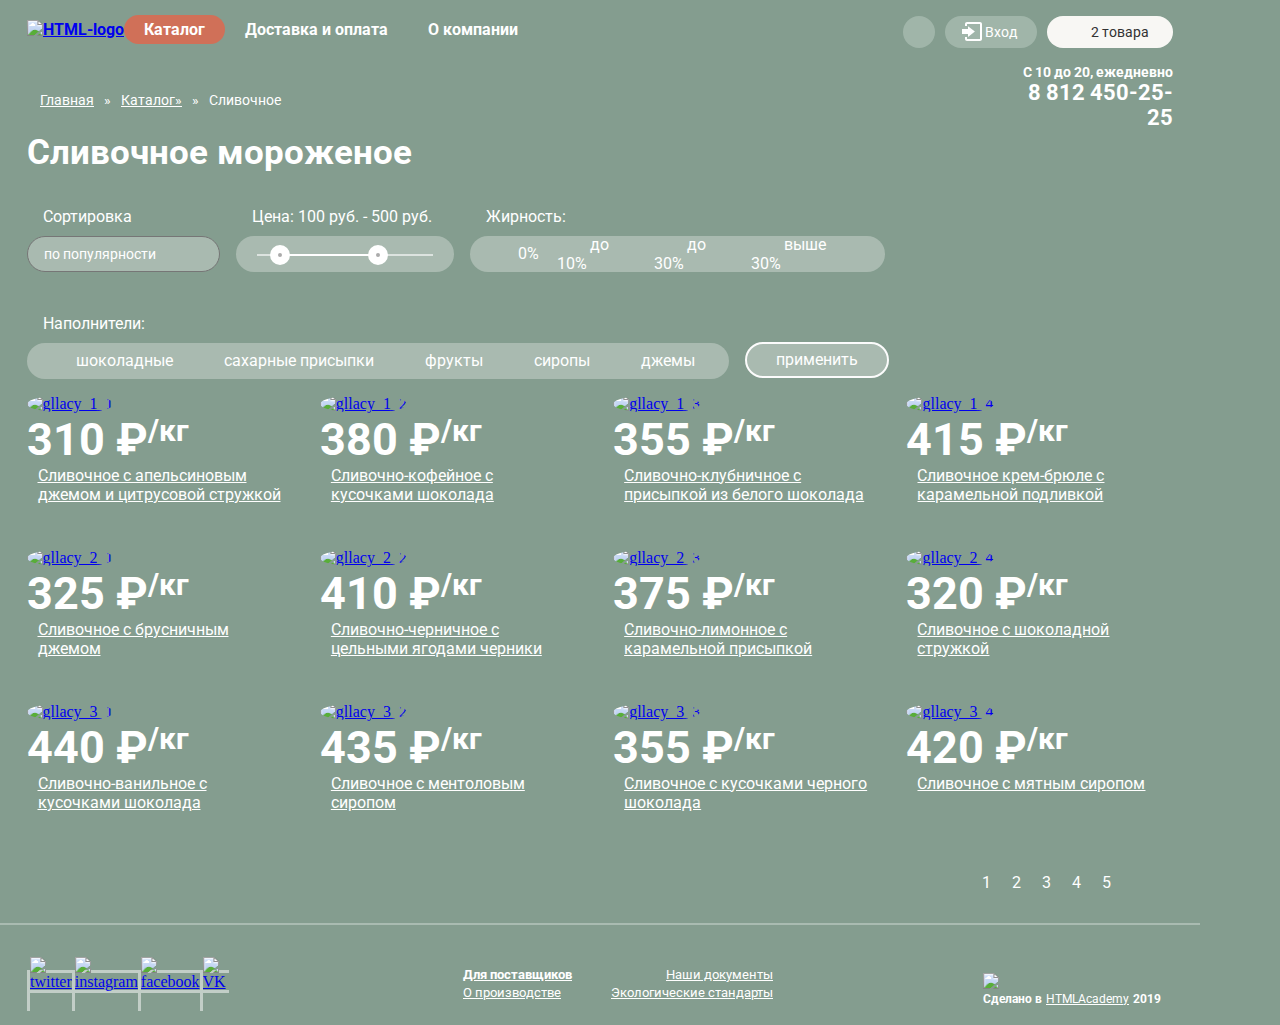
==== inner.html @ 008a8734 "some header forms" ====
<!DOCTYPE html>
<html lang="ru">
  <head>
    <meta charset="utf-8">
    <meta name="format-detection" content="telephone=no">
    <title>HTML Academy: Глейси</title>
    <link href="https://fonts.googleapis.com/css?family=Roboto:400,500,700&display=swap&subset=cyrillic" rel="stylesheet">
    <link href="css/normalize.css" rel="stylesheet">
    <link href="css/style.css" rel="stylesheet">
  </head>
  <body>
      <header class="header-main">
          <nav class="navigation-main">
              <ul class="navigation-site">
                  <li><a href="index.html"><img src="img/logo.svg" alt="HTML-logo" width="154" height="64"></a></li>
                  <li><a class="navigation-nobacklight inner-cat" href="inner.html">Каталог</a>
                    <ul class="submenu">
                      <li><a href="#">Новинки</a></li>
                      <li><a href="#">Сливочное</a></li>
                      <li><a href="#">Щербеты</a></li>
                      <li><a href="#">Фруктовый лед</a></li>
                      <li><a href="#">Мелорин</a></li>
                    </ul>
                  </li>
                  <li><a class="navigation-nobacklight" href="#">Доставка и оплата</a></li>
                  <li><a class="navigation-nobacklight" href="#">О компании</a></li>
               
              </ul>
              <ul class="navigation-user">
                <li class="search"><a href="#" class="search-content">search</a>
                  <form class="search-form" action="https://echo.htmlacademy.ru">
                    <input type="text" placeholder="Что ищем?">
                  </form>
                </li>
                <li class="login"><a href="#" class="entry-text">Вход</a>
                  <form class="email-form" action="https://echo.htmlacademy.ru">
                    <input type="email" class="mail-pas" name="email" placeholder="Электронная почта" required>
                    <input type="password" class="mail-pas" name="password" placeholder="Пароль" required>
                    <div class="bot-orient">
                      <input type="submit" class="button" value="Войти">
                      <div class="clm-text">
                        <a class="form-support" href="#">Забыли пароль?</a>
                        <a class="form-support" href="#">Новая регистрация</a>
                      </div>
                    </div> 
                  </form> 
                </li>
                <li class="basket"><a href="#" class="entry-text">2 товара</a>
                  <form class="basket-form">
                    <ul class="basket-list">
                      <li class="basket-list-element">
                        <img src="img/cross-small.svg" alt="exit" width="11" height="11">
                        <img src="img/gllacy_1_1.jpg" alt="gllacy_1_1" width="33" height="33" style="border-radius: 50%">
                        <span class="basket-element">Пломбир с апельсиновым джемом</span>
                        <span class="basket-weight">1,5 кг х</span>
                        <span class="basket-price">200 руб.</span>
                        <span class="basket-value">300 руб.</span>
                      </li>
                      <li class="basket-list-element">
                          <img src="img/cross-small.svg" alt="exit" width="11" height="11">
                          <img src="img/gllacy_1_3.jpg" alt="gllacy_1_3" width="33" height="33" style="border-radius: 50%">
                          <span class="basket-element">Клубничный пломбир с присыпкой из белого шоколада</span>
                          <span class="basket-weight">1,5 кг х</span>
                          <span class="basket-price">300 руб.</span>
                          <span class="basket-value">450 руб.</span>
                        </li>
                    </ul>  
                    <div class="underlist">
                      <div class="value-underlist">
                        <p class="final">Итого:</p>
                        <p class="final-value">750 руб.</p>
                      </div>
                      <a class="button">Оформить заказ</a>
                   </div>
                  </form>
                </li>
            </ul>
          </nav>
          <div class="operation-mode">  
            <p class="header-timetable">С 10 до 20, ежедневно</p> 
            <p class="header-phone-nbr">8 812 450-25-25</p>
          </div>
          
            
            <form class="feedback-form" action="https://echo.htmlacademy.ru">
              <h1 class="feedback-form-text">Мы обязательно вам ответим!</h1>
              <input type="text" name="login" placeholder="Как вас зовут?">
              <input type="email" name="email" placeholder="Ваша почта для ответа">
              <input type="text" name="feedback" placeholder="Напишите что-нибудь...">
              <input type="submit" name="send-button" value="Отправить">
            </form>

            
        </header>
    <main>
      <nav class="navigation-inner">
        <ul class="navigation-inner-list">
          <li><a class="navigation-inner-link" href="index.html">Главная</a></li>
          <li><span class="navigation-inner-link">»</span></li>
          <li><a class="navigation-inner-link" href="inner.html">Каталог»</a></li>
          <li><span class="navigation-inner-link">»</span></li>
          <li><span class="navigation-inner-link">Сливочное</span></li>
        </ul>
        <h1 class="gllacy-category">Сливочное мороженое</h1>
      </nav>

      <form>
        <ul class="filter">
          <li class="sorting">
            <span class="name">Сортировка</span>
            <select class="sort-selection">
              <option id="selection">по популярности</option>
              <option id="selection">по популярности</option>
            </select>
          </li>
          <li class="name-scale">
            <span class="name">Цена: 100 руб. - 500 руб.</span>
            <div class="range-controls">
              <div class="scale">
                <div class="bar"></div>
              </div>
              <div class="range-toggle range-toggle-min" tabindex="0"></div>
              <div class="range-toggle range-toggle-max" tabindex="0"></div>
            </div>
          </li>
          <li class="fatness">
            <span class="name">Жирность:</span>
            <ul class="fat-content">
              <li>
                <input type="radio" class="visually-hidden fat-input" id="fat0" name="fat" value="1" checked>
                <label for="fat0" class="fat">0%</label>
              </li>
              <li>
                <input type="radio" class="visually-hidden fat-input" id="fat1" name="fat" value="2">
                <label for="fat1" class="fat">до 10%</label></li>
              <li>
                <input type="radio" class="visually-hidden fat-input" id="fat2" name="fat" value="3">
                <label for="fat2" class="fat">до 30%</label>
              </li>
              <li>
                <input type="radio" class="visually-hidden fat-input" id="fat3" name="fat" value="4">
                <label for="fat3" class="fat">выше 30%</label>
              </li>
            </ul>
          </li>
          <li class="stuff">
            <span class="name">Наполнители:</span>
            <ul class="fillers">
              <li><input type="checkbox" id="chock" class="visually-hidden stuff-input" checked>
                <label for="chock" class="stuff-list">шоколадные</label></li>
              <li><input type="checkbox" id="sugar" class="visually-hidden stuff-input">
                <label for="sugar" class="stuff-list">сахарные присыпки</label></li>
              <li><input type="checkbox" id="fruit" class="visually-hidden stuff-input">
                <label for="fruit" class="stuff-list">фрукты</label></li>
              <li><input type="checkbox" id="syrup" class="visually-hidden stuff-input">
                <label for="syrup" class="stuff-list">сиропы</label></li>
              <li><input type="checkbox" id="jam" class="visually-hidden stuff-input">
                <label for="jam" class="stuff-list">джемы</label></li>
            </ul>
          </li>  
          <li>
            <input type="submit" value="применить" class="send">
          </li>
        </ul>
      </form>

      <nav class="navigation-gllacy">
        <ul class="gllacy-list">
          <li class="gllacy-element">
            <div class="ice-icon">
              <a href="#"><img class="radius" src="img/gllacy_1_1.jpg" alt="gllacy_1_1" height="267" width="267"></a>
              <div class="value-text">
                <span class="price">310 ₽</span>
              <span class="weight">/кг</span>
            </div>
            </div>
            <a href="#" class="about-icecream">Сливочное с апельсиновым джемом и цитрусовой стружкой</a>
            <a href="#" class="button hover-box">Быcтрый просмотр</a>
          </li>
          <li class="gllacy-element">
            <div class="ice-icon">
              <a href="#"><img class="radius" src="img/gllacy_1_2.jpg" alt="gllacy_1_2" height="267" width="267"></a>
              <div class="value-text">
              <span class="price">380 ₽</span>
              <span class="weight">/кг</span>
              </div>
            </div>
            <a href="#" class="about-icecream">Сливочно-кофейное с кусочками шоколада</a>
            <a href="#" class="button hover-box">Быcтрый просмотр</a>
          </li>
          <li class="gllacy-element">
            <div class="ice-icon">
              <a href="#"><img class="radius" src="img/gllacy_1_3.jpg" alt="gllacy_1_3" height="267" width="267"></a>
              <div class="value-text">
              <span class="price">355 ₽</span>
              <span class="weight">/кг</span>
              </div>
            </div>
            <a href="#" class="about-icecream">Сливочно-клубничное с присыпкой из белого шоколада</a>
            <a href="#" class="button hover-box">Быcтрый просмотр</a>
          </li>
          <li class="gllacy-element">
            <div class="ice-icon">
              <a href="#"><img class="radius" src="img/gllacy_1_4.jpg" alt="gllacy_1_4" height="267" width="267"></a>
              <div class="value-text">
              <span class="price">415 ₽</span>
              <span class="weight">/кг</span>
              </div>
            </div>  
            <a href="#" class="about-icecream">Сливочное крем-брюле с карамельной подливкой</a>
            <a href="#" class="button hover-box">Быcтрый просмотр</a>
          </li>
          <li class="gllacy-element">
            <div class="ice-icon">
              <a href="#"><img class="radius" src="img/gllacy_2_1.jpg" alt="gllacy_2_1" height="267" width="267"></a>
              <div class="value-text">
              <span class="price">325 ₽</span>
              <span class="weight">/кг</span>
              </div>
            </div>      
            <a href="#" class="about-icecream">Сливочное с брусничным джемом</a>
            <a href="#" class="button hover-box">Быcтрый просмотр</a>
          </li>
          <li class="gllacy-element">
            <div class="ice-icon">
              <a href="#"><img class="radius" src="img/gllacy_2_2.jpg" alt="gllacy_2_2" height="267" width="267"></a>
              <div class="value-text">
              <span class="price">410 ₽</span>
              <span class="weight">/кг</span>
              </div>
            </div>
            <a href="#" class="about-icecream">Сливочно-черничное с цельными ягодами черники</a>
            <a href="#" class="button hover-box">Быcтрый просмотр</a>
          </li>
          <li class="gllacy-element">
            <div class="ice-icon">
              <a href="#"><img class="radius" src="img/gllacy_2_3.jpg" alt="gllacy_2_3" height="267" width="267"></a>
              <div class="value-text">
              <span class="price">375 ₽</span>
              <span class="weight">/кг</span>
              </div>
            </div>  
            <a href="#" class="about-icecream">Сливочно-лимонное с карамельной присыпкой</a>
            <a href="#" class="button hover-box">Быcтрый просмотр</a>
          </li>
          <li class="gllacy-element">
            <div class="ice-icon">
              <a href="#"><img class="radius" src="img/gllacy_2_4.jpg" alt="gllacy_2_4" height="267" width="267"></a>
              <div class="value-text">
              <span class="price">320 ₽</span>
              <span class="weight">/кг</span>
              </div>
            </div>  
            <a href="#" class="about-icecream">Сливочное с шоколадной стружкой</a>
            <a href="#" class="button hover-box">Быcтрый просмотр</a>
          </li>
          <li class="gllacy-element">
            <div class="ice-icon">
              <a href="#"><img class="radius" src="img/gllacy_3_1.jpg" alt="gllacy_3_1" height="267" width="267"></a>
              <div class="value-text">
              <span class="price">440 ₽</span>
              <span class="weight">/кг</span>
              </div>
            </div>
            <a href="#" class="about-icecream">Сливочно-ванильное с кусочками шоколада</a>
            <a href="#" class="button hover-box">Быcтрый просмотр</a>
          </li>
          <li class="gllacy-element">
            <div class="ice-icon">
              <a href="#"><img class="radius" src="img/gllacy_3_2.jpg" alt="gllacy_3_2" height="267" width="267"></a>
              <div class="value-text">
              <span class="price">435 ₽</span>
              <span class="weight">/кг</span>
              </div>
            </div>  
            <a href="#" class="about-icecream">Сливочноe с ментоловым сиропом</a>
            <a href="#" class="button hover-box">Быcтрый просмотр</a>
          </li>
          <li class="gllacy-element">
            <div class="ice-icon">
              <a href="#"><img class="radius" src="img/gllacy_3_3.jpg" alt="gllacy_3_3" height="267" width="267"></a>
              <div class="value-text">
              <span class="price">355 ₽</span>
              <span class="weight">/кг</span>
              </div>
            </div>
            <a href="#" class="about-icecream">Сливочное с кусочками черного шоколада</a>
            <a href="#" class="button hover-box">Быcтрый просмотр</a>
          </li>
          <li class="gllacy-element">
            <div class="ice-icon">
              <a href="#"><img class="radius" src="img/gllacy_3_4.jpg" alt="gllacy_3_4" height="267" width="267"></a>
              <div class="value-text">
              <span class="price">420 ₽</span>
              <span class="weight">/кг</span>
              </div>
             </div>  
            <a href="#" class="about-icecream">Сливочное с мятным сиропом</a>
            <a href="#" class="button hover-box">Быcтрый просмотр</a>
          </li>
        </ul>
      </nav>

      <ul class="sheet-list">
        <li><a class="list-arrow list-arrow-left" href="#"><span class="visually-hidden">previous page<span></a></li>
        <li><a class="list-element" href="#">1</a></li>
        <li><a class="list-element" href="#">2</a></li>
        <li><a class="list-element" href="#">3</a></li>
        <li><a class="list-element" href="#">4</a></li>
        <li><a class="list-element" href="#">5</a></li>
        <li><a class="list-arrow" href="#"><span class="visually-hidden">next page</span></a></li>
      </ul>
    </main>
    <footer class="footer-main">
        <h4 class="visually-hidden">социальные сети</h4>
        <ul class="icon-size">
            <li><a class="social-button" href="#"><img src="img/twitter.svg" alt="twitter" height="32" width="32"><span class="visually-hidden">Twitter</span></a></li>
            <li><a class="social-button" href="#"><img src="img/instagram.svg" alt="instagram" height="32" width="32"><span class="visually-hidden">Instagram</span></a></li>
            <li><a class="social-button" href="#"><img src="img/fb.svg" alt="facebook" height="32" width="32"><span class="visually-hidden">Facebook</span></a></li>
            <li><a class="social-button" href="#"><img src="img/vk.svg" alt="VK" height="32" width="32"><span class="visually-hidden">Vkontakte</span></a></li>
          </ul>
        <ul class="social-size">
          <li><a href="#"  class="text-rich">Для поставщиков</a></li>
          <li><a href="#" class="text-thin">Наши документы</a></li>
          <li><a href="#" class="text-thin">О производстве</a></li>
          <li><a href="#" class="text-thin">Экологические стандарты</a></li>
        </ul>
  
        <div class="html-block">
          <div class="html-img">
            <a href="https://htmlacademy.ru/intensive/htmlcss" class="html-button"><img src="img/logo-htmlacademy.svg" alt="link-html" height="39" width="108">HTML Academy</a>
          </div>
          <div class="html-text">
              <b class="techno-info">Сделано в</b>
              <a href="https://htmlacademy.ru/intensive/htmlcss" class="techno-info">HTMLAcademy</a>
              <b class="techno-info">2019</b>
          </div>
        </div>
      </footer>
  </body>
</html>
---- css/style.css ----
body {
  margin: 0 0;
  background-color: #849d8f;
  width: 1146px;
  padding-left: 27px;
  padding-right: 27px;
  display: flex;
  flex-direction: column;
  align-items: center;
}


.button {
  display: flex;
  justify-content: center;
  align-items: center;
  padding: 12px 44px;

  font-weight: 600;
  font-size: 31px;
  line-height: 41px;
  text-align: center;
  color: #ffffff;
  vertical-align: top;
  text-decoration: none;
  text-shadow: 0 2px 5px rgba(160, 32, 11, 0.76);

  background: #f26843;
  background: linear-gradient(to bottom, #f26843 0%, #e74a35 100%);
  border-radius: 50px;
  box-shadow: 0 2px 2px rgba(172, 16, 0, 0.64);
  border: none;

  cursor: pointer;
}


input[class="button"]{
  width: 139px;
}

.visually-hidden {
  position: absolute;
  width: 1px;
  height: 1px;
  margin: -1px;
  border: 0;
  padding: 0;
  clip: rect(0 0 0 0);
  overflow: hidden;
}

/* header styles */

.header-main{
  font-family: "Roboto", Arial, sans-serif;
  color: #ffffff;
  width: 1146px;
  height: 75px;
  position: relative;
  z-index: 1;
}

.navigation-main{
  padding: 0;
  width: 1146px;
  display: flex;
  justify-content: space-between;
  align-items: center;
}

.navigation-site{
  padding: 0 0;
  margin-top: 10px;
  width: 853px;
  font-size: 16px;
  font-weight: bold;
  display: flex;
  align-items: center;
  list-style:none;
}

.navigation-nobacklight{
  font-family: "Roboto", Arial, sans-serif;
  color: #ffffff;
  border-radius: 20px;
  padding: 5px 20px;
  text-decoration: none;
}
.navigation-nobacklight:hover,
.navigation-nobacklight:focus,
.navigation-nobacklight:active{
  color: #323232;
  background-color: #f7f6f3;
  border-radius: 20px;
  padding: 5px 20px;
}

.inner-cat{
  background-color: #d07058;
  color: #ffffff;
}



.operation-mode{
  display: flex;
  align-items: flex-end;
  flex-direction: column;
  height: 70px;
}

.header-timetable{
  text-align: right;
  margin: 0;
  width: 162px;
  font-family: "Roboto", Arial, sans-serif;
  color: #ffffff;
  font-size: 14px;
  font-weight: bold;
}

.header-phone-nbr{
  text-align: right;
  margin: 0;
  font-family: "Roboto", Arial, sans-serif;
  color: #ffffff;
  font-size: 22px;
  font-weight: bold;
  width: 167px;
}

.submenu{
  display: none;
  /* height: 172px;
  width: 144px;
  background-color: #f8f7f4;
  border-radius: 10px;
  display: flex;
  flex-direction: column; */
}

.cat-list{
  background-color: #d07058;
  opacity: 0;
}

.navigation-user{
  padding: 0 0;
  min-width: 245px;
  height: 32px;
  display: flex;
  justify-content: space-between;
  align-items: center;
  list-style:none;
}

.search{
  margin-right: 10px;
  display: flex;
  flex-direction: column;
  padding: 0px 0px;
  background-color: #a0b5a9;
  border-radius: 16px;
  width: 32px;
  height: 32px;
  background-image: url(../img/loupe.svg);
  background-repeat: no-repeat;
  background-position: center;
  position: relative;
}


.search:hover,
.search:focus,
.search:active{
  display: flex;
  padding: 0px 0px;
  background-color: #f8f7f4;
  border-radius: 16px;
  width: 32px;
  height: 32px;
  background-image: url(../img/loupe-black.svg);
  background-repeat: no-repeat;
}

.search-content{
  width: 32px;
  height: 32px;
  color: transparent;
}

.search-form{
  display: none;

}

.search:hover .search-form,
.search:focus .search-form,
.search:active .search-form{
  display: flex;
  justify-content: center;
  align-items: center; 
  background-color: #f8f7f4;
  border-radius: 10px;
  height: 85px;
  width: 342px;
  position: absolute;
  top: 37px;
  left: -309px;
}

.search-form input{
  width: 310px;
  height: 44px;
}

.entry-text{
  padding-left: 20px;
  font-size: 14px;
  font-family: "Roboto", Arial, sans-serif;
  color: #ffffff;
  text-decoration: none;
}

.login{
  display: flex;
  justify-content: center;
  align-items: center;
  padding: 0 0;
  margin-right: 10px;
  background-image: url(../img/entrance.svg);
  background-repeat: no-repeat;
  background-color: #a0b5a9;
  border-radius: 16px;
  width: 92px;
  height: 32px;
  background-position: 17px 6px;
  text-decoration: none;
position: relative;
}

.login:hover .entry-text,
.login:focus .entry-text,
.login:active .entry-text{
  background-position: 17px 6px;
  display: flex;
  justify-content: center;
  align-items: center;
  padding: 0 0;
  background-image: url(../img/entrance-black.svg);
  background-repeat: no-repeat;
  background-color: #f8f7f4;
  border-radius: 16px;
  width: 92px;
  height: 32px;
  font-size: 14px;
  font-family: "Roboto", Arial, sans-serif;
  color: #323232;
  text-decoration: none;
  padding-left: 20px;
}

.login:hover .email-form,
.login:focus .email-form,
.login:active .email-form{
  display: flex;
  padding: 21px 19px;
  background-color: #f8f7f4;
  border-radius: 10px;
  flex-direction: column;
  width: 239px;
  height: 173px;
  justify-content: space-between;
  position: absolute;
  top: 37px;
  left: -183px;
}

.email-form{
  display: none;
}

.bot-orient{
  height: 45px;
  display: flex;
  justify-content: space-between;
}

.clm-text{
  display: flex;
  flex-direction: column;
  justify-content: space-between;
  padding: 5px 0;
}

.mail-pas{
  height: 44px;
  border-radius: 10px;
  width: 234px;

}

.form-support{
  font-family: "Roboto", Arial, sans-serif;
  font-size: 13px;
  color: #323232;
}

.basket{
  display: flex;
  flex-direction: column;
  justify-content: center;
  align-items: center;
  padding: 0 18px;
  background-image: url(../img/basket-red.svg);
  background-repeat: no-repeat;
  background-color: #f8f7f4;
  border-radius: 16px; 
  min-width: 90px;
  height: 32px;
  text-decoration: none;
  background-position: 17px 6px;
  position: relative;
}

.basket .entry-text{
  color: #323232;
}

.basket:hover .entry-text,
.basket:focus .entry-text,
.basket:active .entry-text{
  display: flex;
  justify-content: center;
  align-items: center;
  padding-left: 20px;
  background-image: url(../img/basket-red.svg);
  background-repeat: no-repeat;
  background-color: #f8f7f4;
  border-radius: 16px; 
  min-width: 90px;
  height: 32px;
  font-size: 14px;
  font-family: "Roboto", Arial, sans-serif;
  color: #323232;
  text-decoration: none;
  background-position: 17px 6px;
}

.basket:hover .basket-form,
.basket:focus .basket-form,
.basket:active .basket-form{
    display: flex;
   
    position: absolute;
    left: -270px;
    top: 47px;
}

.basket-form{
  display: none; 
  background-color: #f8f7f4;
  height: 242px;
  width: 540px;
  border-radius: 10px;
  padding: 0 15px;
  margin: 0 0;
  flex-direction: column;
}

.basket-list{
  list-style:none;
  padding: 0 0;
  margin: 0 0;
}

.basket-list-element{
  padding-top: 20px;
  padding-left: 0;
  padding-right: 0;
  
}

.basket-element{
  width: 216px;
  font-family: "Roboto", Arial, sans-serif;
  font-size: 13px;
  color: #323232;
}

.basket-weight{
  font-family: "Roboto", Arial, sans-serif;
  font-size: 13px;
  color: #323232;
}

.basket-price{
  font-family: "Roboto", Arial, sans-serif;
  font-size: 13px;
  color: #999999;
}

.basket-value{
  font-family: "Roboto", Arial, sans-serif;
  font-size: 13px;
  color: #323232;
}

.underlist{
  display: flex;
  flex-direction: column;
  align-items: flex-end;
}

.value-underlist{
  display: flex;
}

.final{
  font-family: "Roboto", Arial, sans-serif;
  font-size: 15px;
  font-weight: bold;
  color: #323232;
}

.final-value{
  font-family: "Roboto", Arial, sans-serif;
  font-size: 15px;
  font-weight: bold;
  color: #323232;
}

/* index page styles */

.site-wrapper {
  min-width: 940px;
  background-color: #849d8f;
  background-image: url("img/slider-item1.png");
  background-repeat: no-repeat;
  background-position: top center;
  
  transition: background-image 0.5s ease, background-color 0.5s ease;

}

.site-wrapper::before,
.site-wrapper::after {
  content: "";

  visibility: hidden;
}

.site-wrapper::before {
  background-image: url("img/slider-item2.png");
}

.site-wrapper::after {
  background-image: url("img/slider-item3.png");
}

.container-slide {
  width: 900px;
  margin: 0 auto;
  padding: 0 20px;
}

.slider {
  position: relative;
  
  padding-top: 321px;
  
  text-align: center;
  color: #ffffff;
}

.slide-button{
  font-family: "Roboto", Arial, sans-serif;
}

.slider-list {
  margin: 0;
  padding: 0;
  
  list-style: none;
}

.slider-item .button{
  width: 196px;
  padding: 17px 42px;
  margin: auto;
}

.slide {
  display: none;
}

.slide-title {
  width: 700px;
  margin: 0 auto;
  margin-bottom: 27px;
  
  font-size: 60px;
  line-height: 60px;
  font-weight: 800;
}



.button:hover {
  background: linear-gradient(to bottom, #f58669 0%, #ec6f5e 100%);
  box-shadow: 0 2px 2px rgba(172, 16, 0, 1);
}

.button:active {
  background: linear-gradient(to bottom, #d84732 0%, #e1613e 100%);
  box-shadow: inset 0 2px 2px rgba(172, 16, 0, 1);
}

.slider-controls {
  position: absolute;
  bottom: 33px;
  left: -100px;
  z-index: 20;
  
  font-size: 0;
}

.slider-controls label {
  display: inline-block;
  width: 17px;
  height: 17px;
  margin-right: 8px;

  vertical-align: top;

  background-color: transparent;
  border: 2px solid #ffffff;
  border-radius: 50%;
  cursor: pointer;
}

#product-1:checked ~ .site-wrapper {
  background-color: #849d8f;
  background-image: url("../img/ice-pair.png");
}

#product-2:checked ~ .site-wrapper {
  background-color: #8996a6;
  background-image: url("../img/ice-pair.png");
}

#product-3:checked ~ .site-wrapper {
  background-color: #9d8b84;
  background-image: url("../img/ice-pair.png");
}

#product-1:checked ~ .site-wrapper #slide1,
#product-2:checked ~ .site-wrapper #slide2,
#product-3:checked ~ .site-wrapper #slide3 {
  display: block;
}

#product-1:checked ~ .site-wrapper label[for="product-1"],
#product-2:checked ~ .site-wrapper label[for="product-2"],
#product-3:checked ~ .site-wrapper label[for="product-3"] {
  background-color: #ffffff;
}

.stock{
  font-family: "Roboto", Arial, sans-serif;
  color: #ffffff;
  list-style: none;
  padding: 0 27px;
  display: flex;
  justify-content: space-between;
  align-items: center;
  width: 1146px;
  margin-left: 0;
  margin-right: 0;
}

.stock-h{
  padding: 0 0;
  margin-bottom: 20px;
  margin-top: 0;
  font-family: "Roboto", Arial, sans-serif;
  font-size: 35px;
  font-weight: bold;
  color: #ffffff;
}

.stock-text{
  font-family: "Roboto", Arial, sans-serif;
  font-size: 18px;
  font-weight: bold;
  color: #ffffff;
  margin-bottom: 45px;
  margin-top: 0;
}

.stock-raspberries{
  background-image: url(../img/raspberry.jpg);
  background-color: #d21c4d;
  border-radius: 10px;
  height: 186px;
  width: 520px;
  padding: 18px 20px;
  flex-direction: column;
}

.stock-raspberries .button{
  width: 165px;
  height: 15px;
  display: flex;
  margin-left: auto;
  font-family: "Roboto", Arial, sans-serif;
  font-size: 18px;
  font-weight: bold;
  color: #ffffff;
  padding: 15px 0;
} 

.stock-chocolate{
  background-image: url(../img/chocolate.jpg);
  background-color: #816055;
  border-radius: 10px;
  height: 186px;
  width: 520px;
  padding: 18px 20px;
  flex-direction: column;
}

.stock-chocolate .button{
  width: 165px;
  height: 15px;
  display: flex;
  margin-left: auto;
  font-family: "Roboto", Arial, sans-serif;
  font-size: 18px;
  font-weight: bold;
  color: #ffffff;
  padding: 15px 0;
} 

.hit{
  background-image: url(../img/hit.svg);
  background-repeat: no-repeat;
  content: "";
  position: absolute;
}

.hit::after{
  background-image: url(../img/hit.svg);
  background-repeat: no-repeat;
  content: "";
  position: absolute;
  z-index: 3;
  width: 62px;
  height: 62px;
  background-size: 100%;
  left: 0;
  top: 0;
}



.about-gllacy{
  border-radius: 10px;
  background-image: url(../img/wafer.jpg);
  margin-bottom: 40px;
  margin-left: 27px;
  margin-right: 27px;
  width: 1146px;
  height: 306px;
}

.about-gllacy-head{
  width: 1106px;
  font-family: "Roboto", Arial, sans-serif;
  font-size: 24px;
  color: #323232;
  margin: 0;
  padding-top: 30px;
  padding-left: 20px;
  padding-right: 20px;
  padding-bottom: 10px;
}

.about-gllacy-list{
  padding-top: 0;
  padding-left: 20px;
  padding-right: 20px;
  padding-bottom: 20px;
  width: 1106px;
  display: flex;
  margin: 0;
  list-style: none;
  flex-wrap: wrap;
  justify-content: space-between;
}

.tech-production{
  font-family: "Roboto", Arial, sans-serif;
  font-size: 16px;
  color: #323232;
  width: 485px;
  padding-left: 50px;
  position: relative;
  padding-top: 30px;
}

.tech-img{
  position: absolute;
  left: 0;
  top: 10px;
}



.container{
  display: flex;
  justify-content: space-between;
  width: 1146px;
  padding: 0 27px;
  align-items: center;
  margin-left: 0;
  margin-right: 0;
  margin-bottom: 40px;
}

.gllacy-blog-news{
  background-image: url(../img/strawberry.jpg);
  background-repeat: no-repeat;
  border-radius: 10px;
  padding-left: 20px;
  width: 540px;
  height: 220px;
  display: flex;
  flex-direction: column;
  flex-wrap: wrap;
}

.link-font-head{
  font-family: "Roboto", Arial, sans-serif;
  font-size: 16px;
  color: #323232;
  padding-top: 34px;
  margin: 0;
}

.link-font{
  width: 282px;
  font-family: "Roboto", Arial, sans-serif;
  font-size: 24px;
  color: #323232;
  font-weight: bold;
  padding-top: 20px;
}

.outline-mail{
  width: 560px;
  height: 220px;  
  border-radius: 10px;
  background-image: url(../img/mail.jpg); 
  display: flex;
  align-items: center;
}

.mailing{
  width: 550px;
  height: 210px;
  background-color: #f8f7f4;
  border-radius: 10px;
  margin: 0 auto;
  padding: 0 0;
  
}

.mailing-font-head{
  margin: 0;
}

.mail-text{
  padding: 34px 21px;
  font-family: "Roboto", Arial, sans-serif;
  font-size: 16px;
  color: #5a5a5a;
  display: flex;
  flex-direction: column;
  justify-content: space-between;
  height: 150px;
}

.feedback-mail{

  display: flex;
  justify-content: space-between;
}

.feedback-mail .button{
  font-family: "Roboto", Arial, sans-serif;
  font-size: 18px;
  font-weight: bold;
  color: #ffffff;
  padding: 0;
  width: 128px;

}


.mail-form{
  width: 368px;
  height: 45px;
  border-radius: 10px;
}

.aside-end{
  display: flex;
  justify-content: flex-end;
  width: 1146px;
  margin-bottom: 80px;
}

.feedback-address{
  
}

.feedback-ap{
  display: flex;
  padding: 32px 25px;
  flex-direction: column;
  height: 305px;
  width: 303px;
  background-color: #fefefe;
  border-radius: 10px;
  justify-content: space-between;
}

.feedback-ap .button{
  font-family: "Roboto", Arial, sans-serif;
  font-size: 18px;
  font-weight: bold;
  color: #ffffff;
}

.small-feedback-text{
  font-family: "Roboto", Arial, sans-serif;
  font-size: 14px;
  color: #323232;
  padding: 10px 0;
  margin: 0;
  width: 175px;
}

.address{
  font-family: "Roboto", Arial, sans-serif;
  font-size: 18px;
  color: #323232;
  font-weight: bold;
  padding: 10px 0;
  margin: 0;
  width: 225px;
}

.feedback-form{
  display: none;
  /* display: flex; */
  flex-direction: column;
  height: 442px;
  width: 477px;
  background-color: #f8f7f4;
  border-radius: 10px;
  padding-left: 25px;
  padding-right: 25px;
  padding-bottom: 25px;
  padding-top: 0;
}

.feedback-head{
  padding: 20px 0;
  display: flex;
  justify-content: space-between;
}

.feedback-form-head{
  margin: 0;
  font-family: "Roboto", Arial, sans-serif;
  font-size: 24px;
  color: #323232;
}

.form-name{
  height: 44px;;
  margin: 10px 0;
  border-radius: 5px;
}

.form-text{
  border-radius: 5px;
  padding-bottom: 126px;
  padding-top: 14px;
  margin-bottom: 28px;
}

/* inner page styles */

.navigation-inner{}

.navigation-inner-list{
  list-style: none;
  display: flex;
}

.navigation-inner-link{
  margin-right: 10px;
  font-family: "Roboto", Arial, sans-serif;
  font-size: 14px;
  color: #ffffff;
}

.gllacy-category{
  font-family: "Roboto", Arial, sans-serif;
  padding-left: 27px;
  font-size: 35px;
  font-weight: bold;
  color: #ffffff;
}

.filter{
  display: flex;
  width: 1146px;
  flex-wrap: wrap;
  list-style: none;
  padding: 0 27px;

}

.name{
  font-family: "Roboto", Arial, sans-serif;
  font-size: 16px;
  color: #ffffff;
  padding: 10px 16px; 
  margin-bottom: 0;
}


.sorting{
  display: flex;
  flex-direction: column;
  width: 193px;
  margin-right: 16px;
}

.selection{
  background-color: #a9bab0;
 
}

.sort-selection{
  background-image: url(../img/icon-down-dir.svg);
  background-repeat: no-repeat;
  background-color: #a9bab0;
  background-position: right 18px center;
  border-radius: 50px;
  font-family: "Roboto", Arial, sans-serif;
  font-size: 14px;
  color: #ffffff;
  padding: 0px 16px; 
  width: 193px;
  height: 36px;
  -webkit-appearance: none;
}

.name-scale{
  display: flex;
  flex-direction: column;
  width: 218px;
  margin-right: 16px;
}

.range-controls {
  position: relative;
  background-color: #a9bab0;
  border-radius: 30px;
  margin-bottom: 32px;
  width: 218px;
  height: 36px;
}

.range-controls .scale {
  position: absolute;
  top: 18px;
  left: 21px;
  height: 2px;
  width: 176px;
  background: rgba(255, 255, 255, 0.6);
}

.range-controls .bar {
  width: 98px;
  height: 2px;
  margin-left: 22px;
  background: #ffffff;
}

.range-toggle {
  position: absolute;
  top: 9px;
  width: 4px;
  height: 4px;

  background: #ababab;
  border: 8px solid #ffffff;
  border-radius: 50%;
  cursor: pointer;
}

.range-toggle:hover {
  background: #1c4f80;
}

.range-toggle-min {
  left: 34px;
}

.range-toggle-max {
  left: 132px;
}

.fatness{
  display: flex;
  flex-direction: column;
}

.fat-content{
  list-style: none;
  padding: 0 15px;
  display: flex;
  justify-content: space-between;
  background-color: #a9bab0;
  width: 385px;
  height: 36px;
  border-radius: 30px;
  align-items: center;
}

.fat{
  position: relative;
  padding-left: 33px;
  font-family: "Roboto", Arial, sans-serif;
  font-size: 16px;
  color: #ffffff;
  margin-right: 18px;
}

.fat::before{
  left: 0;
  top: 0;
  width: 25px;
  height: 25px;
  content: "";
  background-image: url(../img/radio-off.svg);
  background-repeat: no-repeat;
  position: absolute;
  top: 50%;
  transform: translateY(-50%);
}

.fat-input:checked + .fat::before{
  background-image: url(../img/radio-on.svg);
  background-repeat: no-repeat;
}

.stuff{
  display: flex;
  flex-direction: column;
  margin-right: 16px;
}

.stuff-list{
  position: relative;
  padding-left: 33px;
  font-family: "Roboto", Arial, sans-serif;
  font-size: 16px;
  color: #ffffff;
  margin-right: 18px;
}

.stuff-list::before{
  left: 0;
  top: 0;
  width: 25px;
  height: 25px;
  content: "";
  background-image: url(../img/checkbox-off.svg);
  background-repeat: no-repeat;
  position: absolute;
  top: 50%;
  transform: translateY(-50%);
}

.stuff-input:checked + .stuff-list::before{
  background-image: url(../img/checkbox-on.svg);
  background-repeat: no-repeat; 
}

.fillers{
   
  display: flex;
  list-style: none;
  padding: 0 16px;
  display: flex;
  background-color: #a9bab0;
  width: 670px;
  height: 36px;
  border-radius: 30px;
  justify-content: space-between;
  align-items: center;
}

.send{
  width: 144px;
  height: 36px;
  border-radius: 30px;
  font-family: "Roboto", Arial, sans-serif;
  font-size: 16px;
  color: #ffffff;
  background-color: #a9bab0;
  border: 2px #fcfcfc solid;
  margin-top: 38px;
  /* position: absolute;
  top: 50%;
  transform: translateY(-50%); */
}

.navigation-gllacy{
  margin-left: 0;
  margin-right: 0;
  width: 1146px;
  padding: 0 27px;
}

.gllacy-list{
  list-style: none;
  display: flex;
  justify-content: space-between;
  flex-wrap: wrap;
  padding: 0 0;
}

.gllacy-element{
  width: 266px;
  margin-bottom: 45px;
  position: relative;
  display: flex;
  flex-direction: column;
  align-items: center;
}

.ice-icon{
  width: 267px;
  display: flex;
  flex-direction: column;
  justify-content: space-between;
  z-index: 1;
}

.gllacy-element:hover,
.gllacy-element:focus{
  z-index: 2;   
}

.gllacy-element:hover .hover-box,
.gllacy-element:focus .hover-box{
  z-index: 1;
  display: block;
}

.gllacy-element:hover::before,
.gllacy-element:focus::before{
  content: "";
  position: absolute;
  left: -5%;
  top: -5%;
  width: 110%;
  height: 125%;
  background: rgba(255,255,255,.5);
  border-radius: 10px;
  z-index: -1;
}

.hover-box{
  margin-left: 0;
  margin-top: 15px;
  position: absolute;
  bottom: -60px;
  display: none;
  
  font-family: "Roboto", Arial, sans-serif;
  font-size: 18px;
  font-weight: bold;
  color: #ffffff;
}


.radius{
  border-radius: 50%;
}

.value-text{
  display: flex;
}

.price{
  font-family: "Roboto", Arial, sans-serif;
  font-size: 45px;
  font-weight: bold;
  color: #ffffff;
}


.weight{
  font-family: "Roboto", Arial, sans-serif;
  font-size: 30px;
  font-weight: bold;
  color: #ffffff;
}

.about-icecream{
  font-family: "Roboto", Arial, sans-serif;
  font-size: 16px;
  color: #ffffff;
  width: 245px;
}

.sheet-list{
  list-style: none;
  display: flex;
  width: 1146px;
  height: 50px;
  padding: 0 27px;
  justify-content: flex-end;
  border-bottom: 2px solid #a9bbb1;
}

.list-arrow-left{
  opacity: 0.2;
  transform: scale(-1,1)
}

.list-element{
  font-family: "Roboto", Arial, sans-serif;
  font-size: 16px;
  color: #ffffff;
  font-weight: medium;
  margin-right: 21px;
  text-decoration: none;
  width: 20px;
  height: 20px;
}

.list-arrow{
  background-image: url(../img/icon-right-small.svg);
  background-repeat: no-repeat;
  display: block;
  margin-right: 21px;
  text-decoration: none;
  width: 20px;
  height: 20px;
}

/* footer styles */

.footer-main{
  width: 1146px;
  display: flex;
  align-items: center;
  justify-content: space-between;
}



.social{
  display: flex;
  align-items: center;
  list-style: none;
  flex-wrap: wrap;
  flex-direction: column;
}

.icon-size{
  display: flex;
  align-items: center;
  list-style: none;
  width: 186px;
  justify-content: space-between;
  padding: 0 0;
}

.social-button{
  border: 3px solid #c2cec7;
}
.twitter{
  background-image: url(../img/twitter.svg);
  background-repeat: no-repeat;
}


.instagram{
  background-image: url(../img/instagram.svg);
  background-repeat: no-repeat;
}

.facebook{
  background-image: url(../img/fb.svg);
  background-repeat: no-repeat;
}

.vk{
  background-image: url(../img/vk.svg);
  background-repeat: no-repeat;
}

.social-size{
  display: flex;
  align-items: center;
  list-style: none;
  flex-wrap: wrap;
  justify-content: space-between;
  width: 350px;
}

.text-rich{
  font-family: "Roboto", Arial, sans-serif;
  font-size: 13px;
  font-weight: bold;
  background-image: url(../img/heart.svg);
  background-repeat: no-repeat;
  padding: 0 20px;
  color: #ffffff;}

.text-thin{
  font-family: "Roboto", Arial, sans-serif;
  font-size: 13px;
  color: #ffffff;
  padding: 0 20px;
}


.html-block{
  width: 190px;
  display: flex;
  flex-direction: column;
  justify-content: flex-end;
  padding: 0 0;
}

.html-img{}

.html-text{}

.html-button{
  font-size: 0%;
}

.techno-info{
  font-family: "Roboto", Arial, sans-serif;
  font-size: 12px;
  color: #ffffff;
}
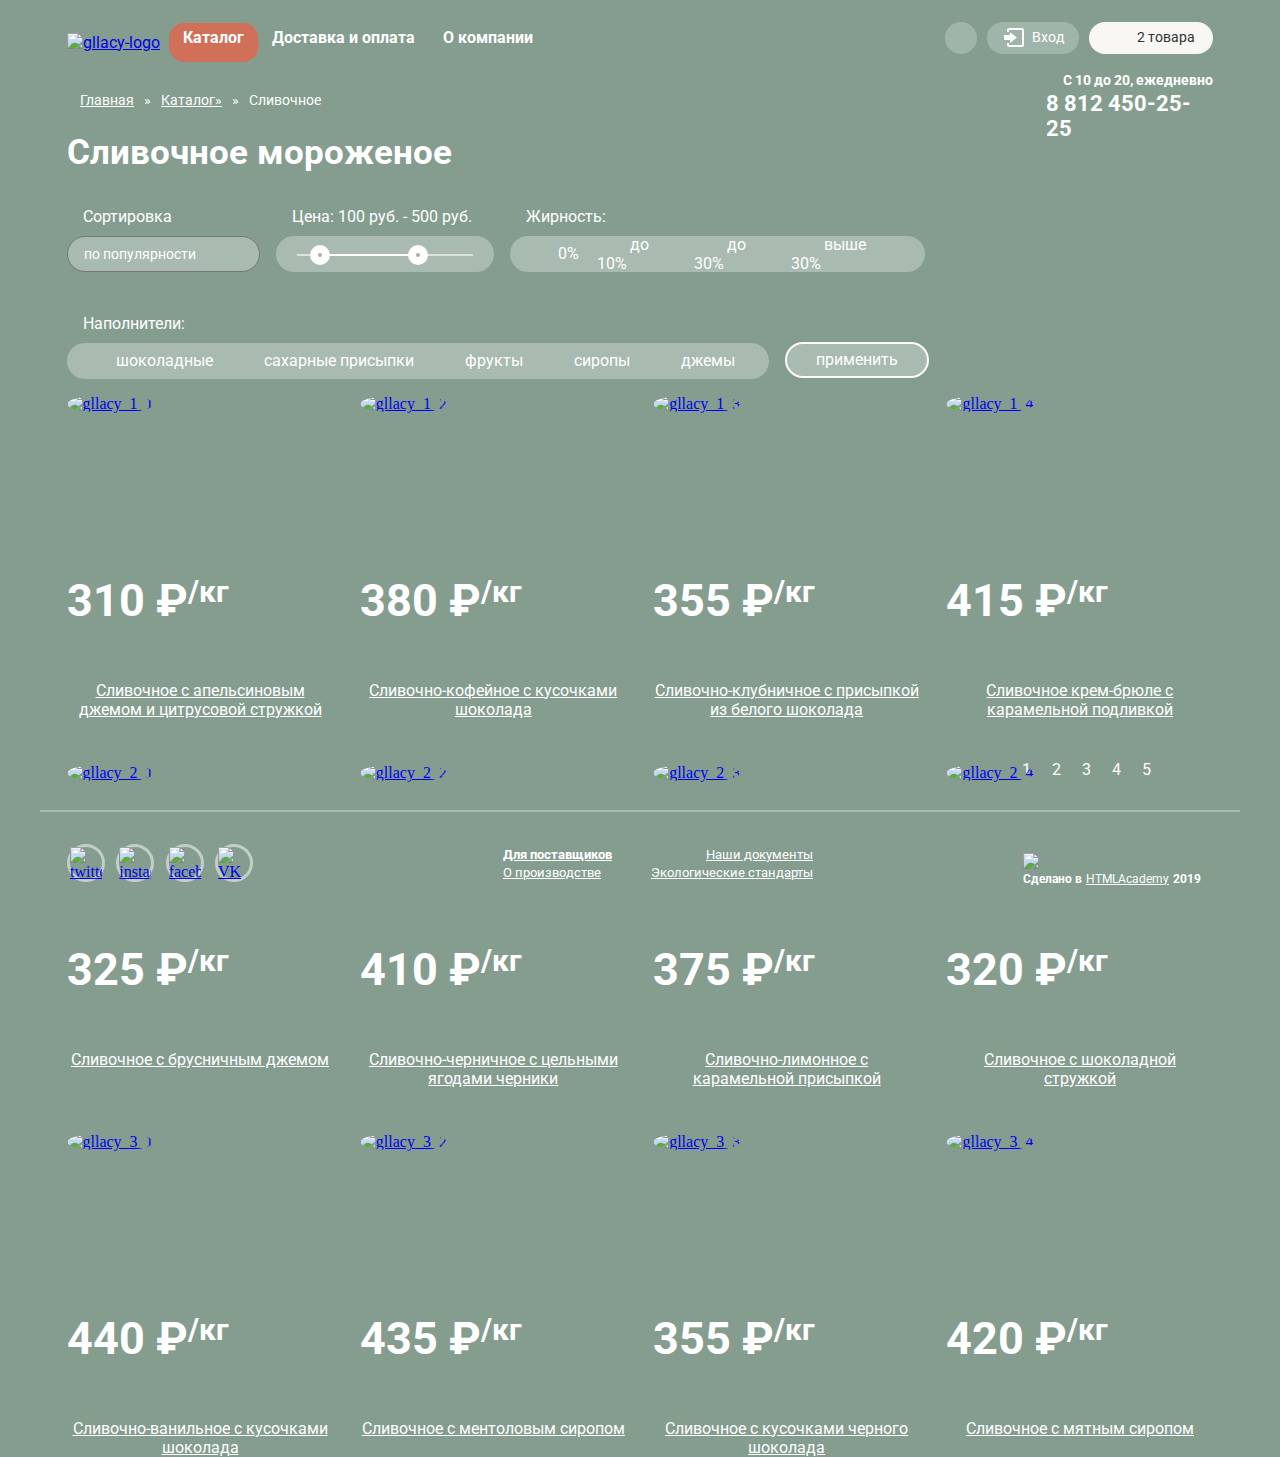
==== commit 9038b16e: "some header forms" ====
--- a/inner.html
+++ b/inner.html
@@ -12,18 +12,18 @@
       <header class="header-main">
           <nav class="navigation-main">
               <ul class="navigation-site">
-                  <li><a href="index.html"><img src="img/logo.svg" alt="HTML-logo" width="154" height="64"></a></li>
-                  <li><a class="navigation-nobacklight inner-cat" href="inner.html">Каталог</a>
+                  <li class="navigation-nobacklight"><a href="index.html"><img src="img/logo.svg" alt="gllacy-logo" width="154" height="64"><span class="visually-hidden">logo</span></a></li>
+                  <li class="navigation-nobacklight inner-cat"><a class="cat-background" href="#">Каталог</a>
                     <ul class="submenu">
-                      <li><a href="#">Новинки</a></li>
-                      <li><a href="#">Сливочное</a></li>
-                      <li><a href="#">Щербеты</a></li>
-                      <li><a href="#">Фруктовый лед</a></li>
-                      <li><a href="#">Мелорин</a></li>
+                      <li class="cat-str"><a href="#" class="cat-list">Новинки</a></li>
+                      <li class="cat-str"><a href="inner.html" class="cat-list">Сливочное</a></li>
+                      <li class="cat-str"><a href="#" class="cat-list">Щербеты</a></li>
+                      <li class="cat-str"><a href="#" class="cat-list">Фруктовый лед</a></li>
+                      <li class="cat-str"><a href="#" class="cat-list">Мелорин</a></li>
                     </ul>
                   </li>
-                  <li><a class="navigation-nobacklight" href="#">Доставка и оплата</a></li>
-                  <li><a class="navigation-nobacklight" href="#">О компании</a></li>
+                  <li class="navigation-nobacklight"><a class="cat-background" href="#">Доставка и оплата</a></li>
+                  <li class="navigation-nobacklight"><a class="cat-background" href="#">О компании</a></li>
                
               </ul>
               <ul class="navigation-user">
--- a/css/style.css
+++ b/css/style.css
@@ -1,5 +1,5 @@
 body {
-  margin: 0 0;
+  margin: 0 auto;
   background-color: #849d8f;
   width: 1146px;
   padding-left: 27px;
@@ -17,8 +17,8 @@
   padding: 12px 44px;
 
   font-weight: 600;
-  font-size: 31px;
-  line-height: 41px;
+  font-size: 32px;
+  /* line-height: 41px; */
   text-align: center;
   color: #ffffff;
   vertical-align: top;
@@ -64,6 +64,7 @@
 .navigation-main{
   padding: 0;
   width: 1146px;
+  height: 75px;
   display: flex;
   justify-content: space-between;
   align-items: center;
@@ -71,79 +72,108 @@
 
 .navigation-site{
   padding: 0 0;
-  margin-top: 10px;
-  width: 853px;
+  margin-top: 9px;
+  margin-bottom: 0;
+    width: 853px;
+  display: flex;
+  align-items: center;
+  list-style:none;
+}
+
+.navigation-nobacklight{
+  display: flex;
+  flex-direction: column;
+  position: relative;
+}
+
+.navigation-nobacklight:first-child{
+  padding-right: 9px;
+}
+
+.cat-background:hover,
+.cat-background:focus,
+.cat-background:active{
+  color: #323232;
+  background-color: #f7f6f3;
+}
+
+.cat-background{
+  font-family: "Roboto", Arial, sans-serif;
+  color: #ffffff;
   font-size: 16px;
   font-weight: bold;
-  display: flex;
-  align-items: center;
-  list-style:none;
-}
-
-.navigation-nobacklight{
-  font-family: "Roboto", Arial, sans-serif;
-  color: #ffffff;
   border-radius: 20px;
-  padding: 5px 20px;
+  padding: 5px 14px;
   text-decoration: none;
-}
-.navigation-nobacklight:hover,
-.navigation-nobacklight:focus,
-.navigation-nobacklight:active{
-  color: #323232;
-  background-color: #f7f6f3;
-  border-radius: 20px;
-  padding: 5px 20px;
+  margin-bottom: 10px;
+}
+
+.submenu{
+  display: none;
+}
+
+.cat-str{
+  font-family: "Roboto", Arial, sans-serif;
+  color: #323232;
+  font-size: 14px;
+}
+
+.cat-str:first-child{
+  font-weight: bold;
+}
+
+.cat-str:first-child::before{
+  content: "";
+  height: 1px;
+  width: 128px;
+  background-color:#323232;
+  position: absolute;
+  left: 7px;
+  top: 34px;
+
+}
+
+.cat-str:hover,
+.cat-str:focus,
+.cat-str:active{
+  background-color: #fbded8;
+}
+
+
+.cat-list{
+  font-family: "Roboto", Arial, sans-serif;
+  color: #323232;
+  font-size: 14px;
+  text-decoration: none;
+  display: block;
+  padding: 9px 21px;
+}
+
+
+.navigation-nobacklight:hover .submenu,
+.navigation-nobacklight:focus .submenu,
+.navigation-nobacklight:active .submenu{
+  
+  width: 144px;
+  padding: 0;
+  background-color: #f8f7f4;
+  border-radius: 5px;
+  display: flex;
+  flex-direction: column;
+  list-style: none;
+  position: absolute;
+  left: -7px;
+  top: 37px;
 }
 
 .inner-cat{
   background-color: #d07058;
-  color: #ffffff;
-}
-
-
-
-.operation-mode{
-  display: flex;
-  align-items: flex-end;
-  flex-direction: column;
-  height: 70px;
-}
-
-.header-timetable{
-  text-align: right;
-  margin: 0;
-  width: 162px;
-  font-family: "Roboto", Arial, sans-serif;
-  color: #ffffff;
-  font-size: 14px;
-  font-weight: bold;
-}
-
-.header-phone-nbr{
-  text-align: right;
-  margin: 0;
-  font-family: "Roboto", Arial, sans-serif;
-  color: #ffffff;
-  font-size: 22px;
-  font-weight: bold;
-  width: 167px;
-}
-
-.submenu{
-  display: none;
-  /* height: 172px;
-  width: 144px;
-  background-color: #f8f7f4;
-  border-radius: 10px;
-  display: flex;
-  flex-direction: column; */
-}
-
-.cat-list{
-  background-color: #d07058;
-  opacity: 0;
-}
+  
+  border-radius: 15px;
+}
+
+
+
 
 .navigation-user{
   padding: 0 0;
@@ -153,6 +183,7 @@
   justify-content: space-between;
   align-items: center;
   list-style:none;
+
 }
 
 .search{
@@ -207,7 +238,7 @@
   width: 342px;
   position: absolute;
   top: 37px;
-  left: -309px;
+  right: 0;
 }
 
 .search-form input{
@@ -216,12 +247,14 @@
 }
 
 .entry-text{
-  padding-left: 20px;
+  padding-left: 30px;
+  margin-bottom: 2px;
   font-size: 14px;
   font-family: "Roboto", Arial, sans-serif;
   color: #ffffff;
   text-decoration: none;
 }
+
 
 .login{
   display: flex;
@@ -229,6 +262,7 @@
   align-items: center;
   padding: 0 0;
   margin-right: 10px;
+
   background-image: url(../img/entrance.svg);
   background-repeat: no-repeat;
   background-color: #a0b5a9;
@@ -237,7 +271,7 @@
   height: 32px;
   background-position: 17px 6px;
   text-decoration: none;
-position: relative;
+  position: relative;
 }
 
 .login:hover .entry-text,
@@ -274,7 +308,7 @@
   justify-content: space-between;
   position: absolute;
   top: 37px;
-  left: -183px;
+  right: 0;
 }
 
 .email-form{
@@ -308,6 +342,7 @@
 }
 
 .basket{
+
   display: flex;
   flex-direction: column;
   justify-content: center;
@@ -317,35 +352,82 @@
   background-repeat: no-repeat;
   background-color: #f8f7f4;
   border-radius: 16px; 
-  min-width: 90px;
+  min-width: 85px;
   height: 32px;
   text-decoration: none;
   background-position: 17px 6px;
   position: relative;
 }
 
+.index{
+  display: flex;
+  flex-direction: column;
+  justify-content: center;
+  align-items: center;
+  padding: 0 8px;
+  background-image: url(../img/basket.svg);
+  background-repeat: no-repeat;
+  background-color: #a0b5a9;
+  border-radius: 16px; 
+  min-width: 85px;
+  height: 32px;
+  text-decoration: none;
+  background-position: 17px 6px;
+  position: relative;
+}
+
+.index:hover,
+.index:focus,
+.index:active {
+  display: flex;
+  justify-content: center;
+  align-items: center;
+  padding: 0 8px;
+  background-image: url(../img/basket-black.svg);
+  background-repeat: no-repeat;
+  background-position: 17px 6px;
+  background-color: #f8f7f4;
+  border-radius: 16px; 
+  min-width: 85px;
+  height: 32px;
+
+}
+
 .basket .entry-text{
   color: #323232;
+}
+
+.index:hover .entry-text,
+.index:focus .entry-text,
+.index:active .entry-text{
+  color: #323232;
+}
+
+.basket:hover,
+.basket:focus,
+.basket:active {
+  display: flex;
+  justify-content: center;
+  align-items: center;
+  padding: 0 18px;
+  background-image: url(../img/basket-red.svg);
+  background-repeat: no-repeat;
+  background-position: 17px 6px;
+  background-color: #f8f7f4;
+  border-radius: 16px; 
+  min-width: 85px;
+  height: 32px;
+
 }
 
 .basket:hover .entry-text,
 .basket:focus .entry-text,
 .basket:active .entry-text{
-  display: flex;
-  justify-content: center;
-  align-items: center;
-  padding-left: 20px;
-  background-image: url(../img/basket-red.svg);
-  background-repeat: no-repeat;
-  background-color: #f8f7f4;
-  border-radius: 16px; 
-  min-width: 90px;
-  height: 32px;
+  
   font-size: 14px;
   font-family: "Roboto", Arial, sans-serif;
   color: #323232;
   text-decoration: none;
-  background-position: 17px 6px;
 }
 
 .basket:hover .basket-form,
@@ -354,8 +436,8 @@
     display: flex;
    
     position: absolute;
-    left: -270px;
-    top: 47px;
+    right: 0;
+    top: 37px;
 }
 
 .basket-form{
@@ -431,12 +513,39 @@
   color: #323232;
 }
 
+
+.operation-mode{
+  display: flex;
+  align-items: flex-end;
+  flex-direction: column;
+  height: 70px;
+}
+
+.header-timetable{
+  text-align: right;
+  margin-top: -3px;
+  margin-bottom: 0;
+  width: 162px;
+  font-family: "Roboto", Arial, sans-serif;
+  color: #ffffff;
+  font-size: 14px;
+  font-weight: bold;
+}
+
+.header-phone-nbr{
+  margin-top: 3px;
+  font-family: "Roboto", Arial, sans-serif;
+  color: #ffffff;
+  font-size: 22px;
+  font-weight: bold;
+  width: 167px;
+}
+
 /* index page styles */
 
 .site-wrapper {
   min-width: 940px;
-  background-color: #849d8f;
-  background-image: url("img/slider-item1.png");
+  /* background-image: url("img/slider-item1.png"); */
   background-repeat: no-repeat;
   background-position: top center;
   
@@ -452,11 +561,11 @@
 }
 
 .site-wrapper::before {
-  background-image: url("img/slider-item2.png");
+  /* background-image: url("img/slider-item2.png"); */
 }
 
 .site-wrapper::after {
-  background-image: url("img/slider-item3.png");
+  /* background-image: url("img/slider-item3.png"); */
 }
 
 .container-slide {
@@ -468,10 +577,13 @@
 .slider {
   position: relative;
   
-  padding-top: 321px;
+  padding-top: 390px;
   
   text-align: center;
   color: #ffffff;
+  padding-bottom: 250px;
+  margin-bottom: -320px;
+  margin-top: -75px;
 }
 
 .slide-button{
@@ -486,8 +598,11 @@
 }
 
 .slider-item .button{
-  width: 196px;
-  padding: 17px 42px;
+  width: 200px;
+  padding-left: 40px;
+  padding-right: 40px;
+  padding-top: 10px;
+  padding-bottom: 16px;
   margin: auto;
 }
 
@@ -498,8 +613,8 @@
 .slide-title {
   width: 700px;
   margin: 0 auto;
-  margin-bottom: 27px;
-  
+  margin-bottom: 32px;
+  font-family: "Roboto", Arial, sans-serif;
   font-size: 60px;
   line-height: 60px;
   font-weight: 800;
@@ -519,8 +634,8 @@
 
 .slider-controls {
   position: absolute;
-  bottom: 33px;
-  left: -100px;
+  bottom: 271px;
+  left: -123px;
   z-index: 20;
   
   font-size: 0;
@@ -547,12 +662,12 @@
 
 #product-2:checked ~ .site-wrapper {
   background-color: #8996a6;
-  background-image: url("../img/ice-pair.png");
+  background-image: url("../img/ice-pair2.png");
 }
 
 #product-3:checked ~ .site-wrapper {
   background-color: #9d8b84;
-  background-image: url("../img/ice-pair.png");
+  background-image: url("../img/ice-pair3.png");
 }
 
 #product-1:checked ~ .site-wrapper #slide1,
@@ -576,13 +691,17 @@
   justify-content: space-between;
   align-items: center;
   width: 1146px;
+  margin-top: 113px; 
   margin-left: 0;
   margin-right: 0;
+  margin-bottom: 40px;
+  position: relative;
+  z-index: 1;
 }
 
 .stock-h{
   padding: 0 0;
-  margin-bottom: 20px;
+  margin-bottom: 18px;
   margin-top: 0;
   font-family: "Roboto", Arial, sans-serif;
   font-size: 35px;
@@ -595,6 +714,7 @@
   font-size: 18px;
   font-weight: bold;
   color: #ffffff;
+  /* padding: 15px 10px; */
   margin-bottom: 45px;
   margin-top: 0;
 }
@@ -602,10 +722,10 @@
 .stock-raspberries{
   background-image: url(../img/raspberry.jpg);
   background-color: #d21c4d;
-  border-radius: 10px;
-  height: 186px;
-  width: 520px;
-  padding: 18px 20px;
+  border-radius: 16px;
+  height: 200px;
+  width: 522px;
+  padding: 15px 19px;
   flex-direction: column;
 }
 
@@ -624,15 +744,15 @@
 .stock-chocolate{
   background-image: url(../img/chocolate.jpg);
   background-color: #816055;
-  border-radius: 10px;
-  height: 186px;
-  width: 520px;
-  padding: 18px 20px;
+  border-radius: 16px;
+  height: 200px;
+  width: 522px;
+  padding: 15px 19px;
   flex-direction: column;
 }
 
 .stock-chocolate .button{
-  width: 165px;
+  width: 189px;
   height: 15px;
   display: flex;
   margin-left: auto;
@@ -681,10 +801,10 @@
   font-size: 24px;
   color: #323232;
   margin: 0;
-  padding-top: 30px;
+  padding-top: 27px;
   padding-left: 20px;
   padding-right: 20px;
-  padding-bottom: 10px;
+  padding-bottom: 0;
 }
 
 .about-gllacy-list{
@@ -705,15 +825,16 @@
   font-size: 16px;
   color: #323232;
   width: 485px;
-  padding-left: 50px;
+  padding-left: 57px;
   position: relative;
-  padding-top: 30px;
+  padding-top: 28px;
+  line-height: 22px;
 }
 
 .tech-img{
   position: absolute;
   left: 0;
-  top: 10px;
+  top: 20px;
 }
 
 
@@ -726,7 +847,7 @@
   align-items: center;
   margin-left: 0;
   margin-right: 0;
-  margin-bottom: 40px;
+  margin-bottom: 102px;
 }
 
 .gllacy-blog-news{
@@ -745,7 +866,7 @@
   font-family: "Roboto", Arial, sans-serif;
   font-size: 16px;
   color: #323232;
-  padding-top: 34px;
+  padding-top: 27px;
   margin: 0;
 }
 
@@ -755,7 +876,7 @@
   font-size: 24px;
   color: #323232;
   font-weight: bold;
-  padding-top: 20px;
+  padding-top: 15px;
 }
 
 .outline-mail{
@@ -779,17 +900,23 @@
 
 .mailing-font-head{
   margin: 0;
-}
-
-.mail-text{
-  padding: 34px 21px;
+  line-height: 22px;
   font-family: "Roboto", Arial, sans-serif;
   font-size: 16px;
   color: #5a5a5a;
+}
+
+.mail-text{
+  padding: 32px 21px;
+  padding-bottom: 35px;
+  font-family: "Roboto", Arial, sans-serif;
+  font-size: 16px;
+  color: #5a5a5a;
   display: flex;
   flex-direction: column;
   justify-content: space-between;
   height: 150px;
+  
 }
 
 .feedback-mail{
@@ -820,6 +947,7 @@
   justify-content: flex-end;
   width: 1146px;
   margin-bottom: 80px;
+  margin-right: 0px;
 }
 
 .feedback-address{
@@ -828,10 +956,10 @@
 
 .feedback-ap{
   display: flex;
-  padding: 32px 25px;
-  flex-direction: column;
-  height: 305px;
-  width: 303px;
+  padding: 30px 25px;
+  flex-direction: column;
+  height: 241px;
+  width: 252px;
   background-color: #fefefe;
   border-radius: 10px;
   justify-content: space-between;
@@ -842,13 +970,13 @@
   font-size: 18px;
   font-weight: bold;
   color: #ffffff;
+  padding: 13px 25px;
 }
 
 .small-feedback-text{
   font-family: "Roboto", Arial, sans-serif;
   font-size: 14px;
   color: #323232;
-  padding: 10px 0;
   margin: 0;
   width: 175px;
 }
@@ -1142,6 +1270,8 @@
 }
 
 .gllacy-list{
+  height: 325px;
+  margin-bottom: 40px;
   list-style: none;
   display: flex;
   justify-content: space-between;
@@ -1160,6 +1290,8 @@
 
 .ice-icon{
   width: 267px;
+  height: 267px;
+  margin-bottom: 19px;
   display: flex;
   flex-direction: column;
   justify-content: space-between;
@@ -1210,6 +1342,8 @@
 
 .value-text{
   display: flex;
+  margin-top: -65px;
+  margin-bottom: 35px;
 }
 
 .price{
@@ -1231,7 +1365,8 @@
   font-family: "Roboto", Arial, sans-serif;
   font-size: 16px;
   color: #ffffff;
-  width: 245px;
+  text-align: center;
+  width: 267px;
 }
 
 .sheet-list{
@@ -1299,11 +1434,20 @@
 }
 
 .social-button{
+  display: flex;
+  justify-content: center;
+  align-items: center;
   border: 3px solid #c2cec7;
-}
+  border-radius: 50%;
+  height: 32px;
+  width: 32px;
+}
+
+
 .twitter{
   background-image: url(../img/twitter.svg);
   background-repeat: no-repeat;
+
 }
 
 
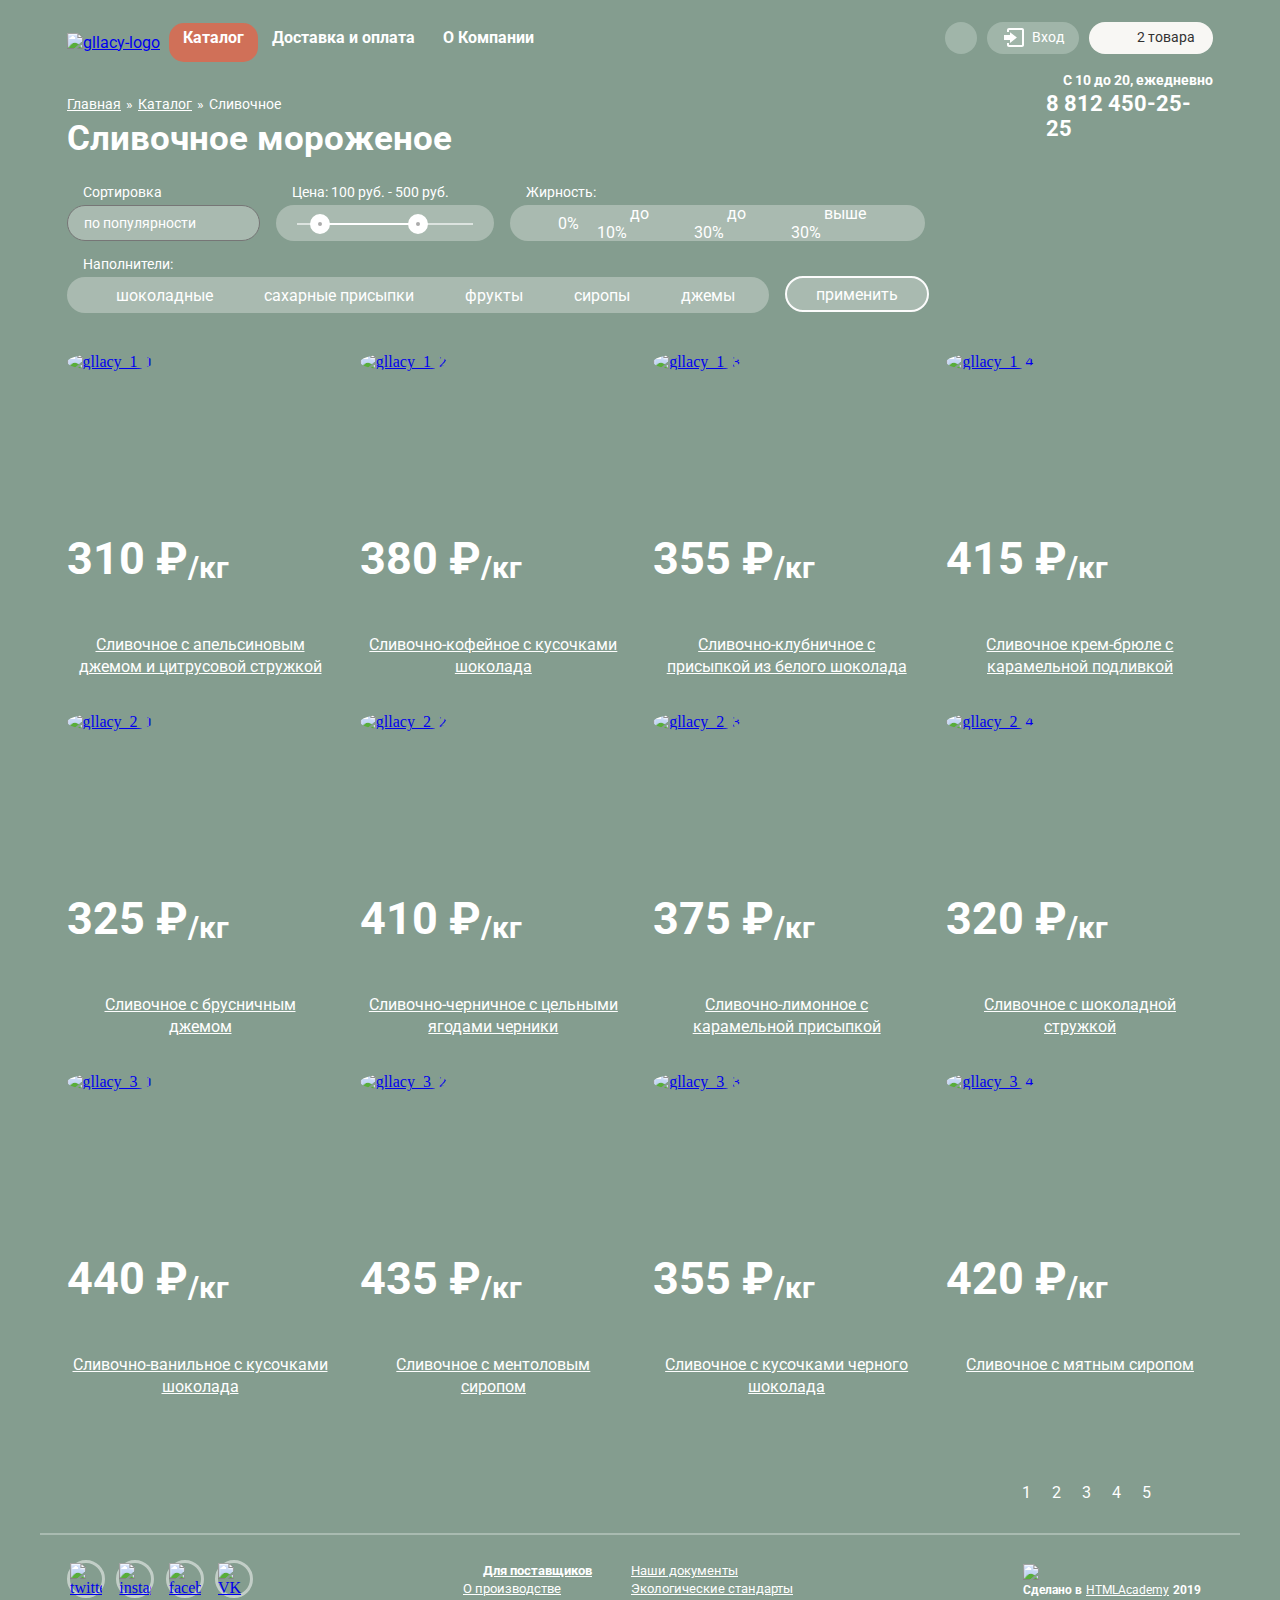
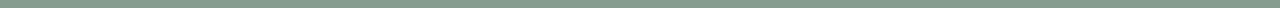
==== commit d4d6659d: "some header forms" ====
--- a/inner.html
+++ b/inner.html
@@ -23,7 +23,7 @@
                     </ul>
                   </li>
                   <li class="navigation-nobacklight"><a class="cat-background" href="#">Доставка и оплата</a></li>
-                  <li class="navigation-nobacklight"><a class="cat-background" href="#">О компании</a></li>
+                  <li class="navigation-nobacklight"><a class="cat-background" href="#">О Компании</a></li>
                
               </ul>
               <ul class="navigation-user">
@@ -97,7 +97,7 @@
         <ul class="navigation-inner-list">
           <li><a class="navigation-inner-link" href="index.html">Главная</a></li>
           <li><span class="navigation-inner-link">»</span></li>
-          <li><a class="navigation-inner-link" href="inner.html">Каталог»</a></li>
+          <li><a class="navigation-inner-link" href="inner.html">Каталог</a></li>
           <li><span class="navigation-inner-link">»</span></li>
           <li><span class="navigation-inner-link">Сливочное</span></li>
         </ul>
--- a/css/style.css
+++ b/css/style.css
@@ -37,6 +37,7 @@
 
 input[class="button"]{
   width: 139px;
+  height: 44px;
 }
 
 .visually-hidden {
@@ -786,7 +787,7 @@
 
 
 .about-gllacy{
-  border-radius: 10px;
+  border-radius: 20px;
   background-image: url(../img/wafer.jpg);
   margin-bottom: 40px;
   margin-left: 27px;
@@ -827,14 +828,14 @@
   width: 485px;
   padding-left: 57px;
   position: relative;
-  padding-top: 28px;
+  padding-top: 23px;
   line-height: 22px;
 }
 
 .tech-img{
   position: absolute;
   left: 0;
-  top: 20px;
+  top: 10px;
 }
 
 
@@ -853,7 +854,7 @@
 .gllacy-blog-news{
   background-image: url(../img/strawberry.jpg);
   background-repeat: no-repeat;
-  border-radius: 10px;
+  border-radius: 15px;
   padding-left: 20px;
   width: 540px;
   height: 220px;
@@ -866,7 +867,7 @@
   font-family: "Roboto", Arial, sans-serif;
   font-size: 16px;
   color: #323232;
-  padding-top: 27px;
+  padding-top: 25px;
   margin: 0;
 }
 
@@ -876,13 +877,15 @@
   font-size: 24px;
   color: #323232;
   font-weight: bold;
-  padding-top: 15px;
+  padding-top: 5px;
+  line-height: 30px;
+
 }
 
 .outline-mail{
   width: 560px;
   height: 220px;  
-  border-radius: 10px;
+  border-radius: 15px;
   background-image: url(../img/mail.jpg); 
   display: flex;
   align-items: center;
@@ -892,7 +895,7 @@
   width: 550px;
   height: 210px;
   background-color: #f8f7f4;
-  border-radius: 10px;
+  border-radius: 15px;
   margin: 0 auto;
   padding: 0 0;
   
@@ -907,15 +910,14 @@
 }
 
 .mail-text{
-  padding: 32px 21px;
-  padding-bottom: 35px;
+  padding: 25px 21px;
   font-family: "Roboto", Arial, sans-serif;
   font-size: 16px;
   color: #5a5a5a;
   display: flex;
   flex-direction: column;
   justify-content: space-between;
-  height: 150px;
+  height: 160px;
   
 }
 
@@ -938,8 +940,9 @@
 
 .mail-form{
   width: 368px;
-  height: 45px;
-  border-radius: 10px;
+  height: 39px;
+  border-radius: 5px;
+  margin-bottom: 5px;
 }
 
 .aside-end{
@@ -947,7 +950,8 @@
   justify-content: flex-end;
   width: 1146px;
   margin-bottom: 80px;
-  margin-right: 0px;
+  margin-right: auto;
+  margin-left: auto;
 }
 
 .feedback-address{
@@ -956,7 +960,7 @@
 
 .feedback-ap{
   display: flex;
-  padding: 30px 25px;
+  padding: 25px 25px;
   flex-direction: column;
   height: 241px;
   width: 252px;
@@ -971,6 +975,7 @@
   font-weight: bold;
   color: #ffffff;
   padding: 13px 25px;
+  margin-top: 24px;
 }
 
 .small-feedback-text{
@@ -979,6 +984,11 @@
   color: #323232;
   margin: 0;
   width: 175px;
+  line-height: 22px;
+}
+
+.top-pad{
+  margin-top: 24px;
 }
 
 .address{
@@ -986,7 +996,8 @@
   font-size: 18px;
   color: #323232;
   font-weight: bold;
-  padding: 10px 0;
+  padding: 0;
+  line-height: 24px;
   margin: 0;
   width: 225px;
 }
@@ -1033,21 +1044,28 @@
 
 /* inner page styles */
 
-.navigation-inner{}
+.navigation-inner{
+  margin-bottom: 20px;
+}
 
 .navigation-inner-list{
   list-style: none;
   display: flex;
+  padding-left: 27px;
+  margin-top: 20px;
+  margin-bottom: 5px;
 }
 
 .navigation-inner-link{
-  margin-right: 10px;
+  margin-right: 5px;
+  margin-bottom: 10px;
   font-family: "Roboto", Arial, sans-serif;
   font-size: 14px;
   color: #ffffff;
 }
 
 .gllacy-category{
+  margin: 0;
   font-family: "Roboto", Arial, sans-serif;
   padding-left: 27px;
   font-size: 35px;
@@ -1061,14 +1079,16 @@
   flex-wrap: wrap;
   list-style: none;
   padding: 0 27px;
+  margin-bottom: 40px;
+  margin-top: 15px;
 
 }
 
 .name{
   font-family: "Roboto", Arial, sans-serif;
-  font-size: 16px;
-  color: #ffffff;
-  padding: 10px 16px; 
+  font-size: 14px;
+  color: #ffffff;
+  padding: 5px 16px; 
   margin-bottom: 0;
 }
 
@@ -1111,7 +1131,7 @@
   position: relative;
   background-color: #a9bab0;
   border-radius: 30px;
-  margin-bottom: 32px;
+  margin-bottom: 10px;
   width: 218px;
   height: 36px;
 }
@@ -1217,7 +1237,7 @@
 
 .stuff-list::before{
   left: 0;
-  top: 0;
+  top: 0px;
   width: 25px;
   height: 25px;
   content: "";
@@ -1256,7 +1276,7 @@
   color: #ffffff;
   background-color: #a9bab0;
   border: 2px #fcfcfc solid;
-  margin-top: 38px;
+  margin-top: 25px;
   /* position: absolute;
   top: 50%;
   transform: translateY(-50%); */
@@ -1270,8 +1290,8 @@
 }
 
 .gllacy-list{
-  height: 325px;
-  margin-bottom: 40px;
+  /* height: 325px; */
+  margin-bottom: 0px;
   list-style: none;
   display: flex;
   justify-content: space-between;
@@ -1281,7 +1301,7 @@
 
 .gllacy-element{
   width: 266px;
-  margin-bottom: 45px;
+  margin-bottom: 35px;
   position: relative;
   display: flex;
   flex-direction: column;
@@ -1342,6 +1362,7 @@
 
 .value-text{
   display: flex;
+  align-items: flex-end;
   margin-top: -65px;
   margin-bottom: 35px;
 }
@@ -1366,7 +1387,9 @@
   font-size: 16px;
   color: #ffffff;
   text-align: center;
-  width: 267px;
+  width: 255px;
+  margin-top: -5px;
+  line-height: 22px;
 }
 
 .sheet-list{
@@ -1377,6 +1400,8 @@
   padding: 0 27px;
   justify-content: flex-end;
   border-bottom: 2px solid #a9bbb1;
+  margin-top: 50px;
+  margin-bottom: 0;
 }
 
 .list-arrow-left{
@@ -1412,6 +1437,7 @@
   display: flex;
   align-items: center;
   justify-content: space-between;
+  margin-top: 15px;
 }
 
 
@@ -1431,6 +1457,7 @@
   width: 186px;
   justify-content: space-between;
   padding: 0 0;
+  margin: 0;
 }
 
 .social-button{
@@ -1471,8 +1498,12 @@
   align-items: center;
   list-style: none;
   flex-wrap: wrap;
-  justify-content: space-between;
+  padding: 0;
   width: 350px;
+  margin: 0;
+}
+.social-size li{
+  width: 48%;
 }
 
 .text-rich{
@@ -1481,16 +1512,19 @@
   font-weight: bold;
   background-image: url(../img/heart.svg);
   background-repeat: no-repeat;
-  padding: 0 20px;
-  color: #ffffff;}
+  padding-left: 20px;
+  color: #ffffff;
+}
 
 .text-thin{
   font-family: "Roboto", Arial, sans-serif;
   font-size: 13px;
   color: #ffffff;
-  padding: 0 20px;
-}
-
+}
+
+.left-pad{
+  padding-left: 20px;
+}
 
 .html-block{
   width: 190px;
@@ -1498,6 +1532,7 @@
   flex-direction: column;
   justify-content: flex-end;
   padding: 0 0;
+  margin-bottom: 10px;
 }
 
 .html-img{}
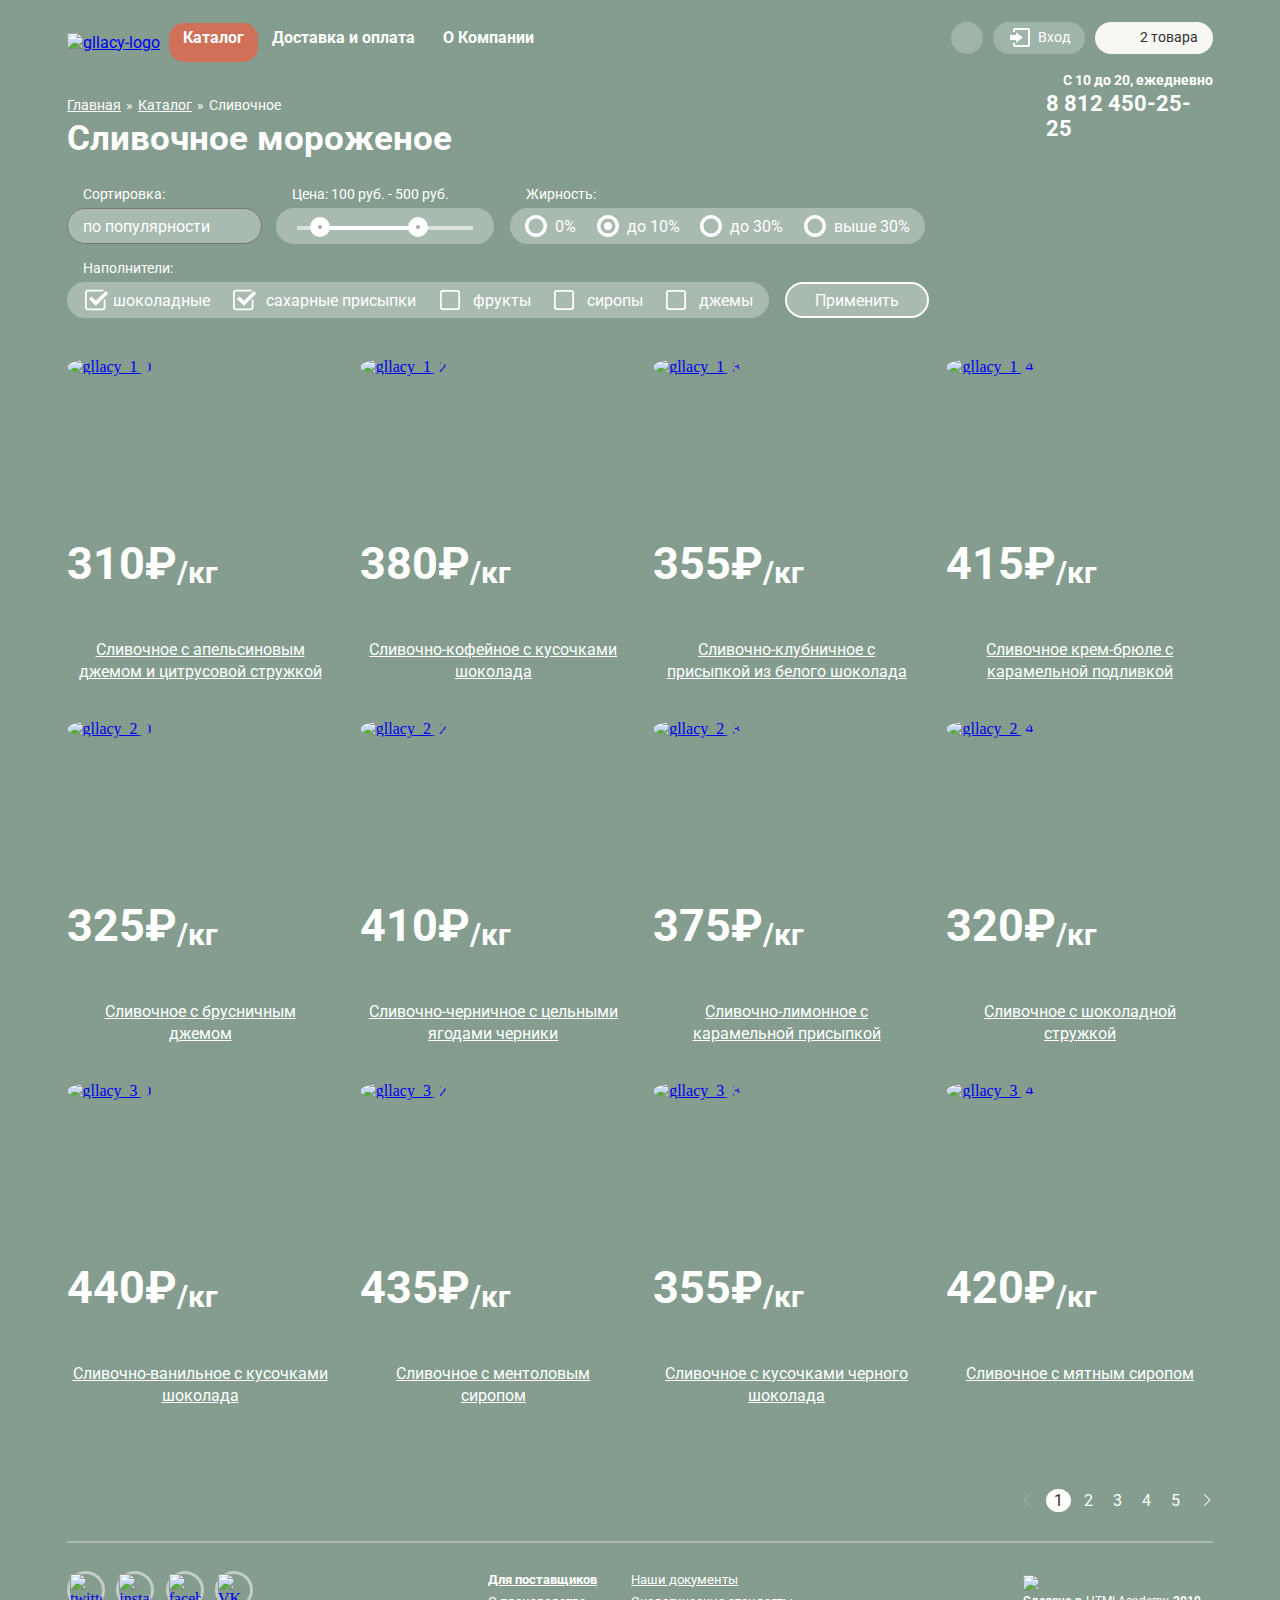
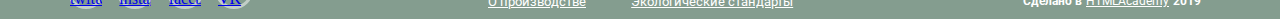
==== commit 6c749b97: "some header forms" ====
--- a/inner.html
+++ b/inner.html
@@ -107,7 +107,7 @@
       <form>
         <ul class="filter">
           <li class="sorting">
-            <span class="name">Сортировка</span>
+            <span class="name">Сортировка:</span>
             <select class="sort-selection">
               <option id="selection">по популярности</option>
               <option id="selection">по популярности</option>
@@ -127,11 +127,11 @@
             <span class="name">Жирность:</span>
             <ul class="fat-content">
               <li>
-                <input type="radio" class="visually-hidden fat-input" id="fat0" name="fat" value="1" checked>
+                <input type="radio" class="visually-hidden fat-input" id="fat0" name="fat" value="1">
                 <label for="fat0" class="fat">0%</label>
               </li>
               <li>
-                <input type="radio" class="visually-hidden fat-input" id="fat1" name="fat" value="2">
+                <input type="radio" class="visually-hidden fat-input" id="fat1" name="fat" value="2" checked>
                 <label for="fat1" class="fat">до 10%</label></li>
               <li>
                 <input type="radio" class="visually-hidden fat-input" id="fat2" name="fat" value="3">
@@ -139,7 +139,7 @@
               </li>
               <li>
                 <input type="radio" class="visually-hidden fat-input" id="fat3" name="fat" value="4">
-                <label for="fat3" class="fat">выше 30%</label>
+                <label for="fat3" class="fat no-margin">выше 30%</label>
               </li>
             </ul>
           </li>
@@ -148,18 +148,18 @@
             <ul class="fillers">
               <li><input type="checkbox" id="chock" class="visually-hidden stuff-input" checked>
                 <label for="chock" class="stuff-list">шоколадные</label></li>
-              <li><input type="checkbox" id="sugar" class="visually-hidden stuff-input">
-                <label for="sugar" class="stuff-list">сахарные присыпки</label></li>
+              <li><input type="checkbox" id="sugar" class="visually-hidden stuff-input" checked>
+                <label for="sugar" class="stuff-list pad-left">сахарные присыпки</label></li>
               <li><input type="checkbox" id="fruit" class="visually-hidden stuff-input">
-                <label for="fruit" class="stuff-list">фрукты</label></li>
+                <label for="fruit" class="stuff-list pad-left">фрукты</label></li>
               <li><input type="checkbox" id="syrup" class="visually-hidden stuff-input">
-                <label for="syrup" class="stuff-list">сиропы</label></li>
+                <label for="syrup" class="stuff-list pad-left">сиропы</label></li>
               <li><input type="checkbox" id="jam" class="visually-hidden stuff-input">
-                <label for="jam" class="stuff-list">джемы</label></li>
+                <label for="jam" class="stuff-list pad-left">джемы</label></li>
             </ul>
           </li>  
           <li>
-            <input type="submit" value="применить" class="send">
+            <input type="submit" value="Применить" class="send">
           </li>
         </ul>
       </form>
@@ -170,7 +170,7 @@
             <div class="ice-icon">
               <a href="#"><img class="radius" src="img/gllacy_1_1.jpg" alt="gllacy_1_1" height="267" width="267"></a>
               <div class="value-text">
-                <span class="price">310 ₽</span>
+                <span class="price">310₽</span>
               <span class="weight">/кг</span>
             </div>
             </div>
@@ -181,7 +181,7 @@
             <div class="ice-icon">
               <a href="#"><img class="radius" src="img/gllacy_1_2.jpg" alt="gllacy_1_2" height="267" width="267"></a>
               <div class="value-text">
-              <span class="price">380 ₽</span>
+              <span class="price">380₽</span>
               <span class="weight">/кг</span>
               </div>
             </div>
@@ -192,7 +192,7 @@
             <div class="ice-icon">
               <a href="#"><img class="radius" src="img/gllacy_1_3.jpg" alt="gllacy_1_3" height="267" width="267"></a>
               <div class="value-text">
-              <span class="price">355 ₽</span>
+              <span class="price">355₽</span>
               <span class="weight">/кг</span>
               </div>
             </div>
@@ -203,7 +203,7 @@
             <div class="ice-icon">
               <a href="#"><img class="radius" src="img/gllacy_1_4.jpg" alt="gllacy_1_4" height="267" width="267"></a>
               <div class="value-text">
-              <span class="price">415 ₽</span>
+              <span class="price">415₽</span>
               <span class="weight">/кг</span>
               </div>
             </div>  
@@ -214,7 +214,7 @@
             <div class="ice-icon">
               <a href="#"><img class="radius" src="img/gllacy_2_1.jpg" alt="gllacy_2_1" height="267" width="267"></a>
               <div class="value-text">
-              <span class="price">325 ₽</span>
+              <span class="price">325₽</span>
               <span class="weight">/кг</span>
               </div>
             </div>      
@@ -225,7 +225,7 @@
             <div class="ice-icon">
               <a href="#"><img class="radius" src="img/gllacy_2_2.jpg" alt="gllacy_2_2" height="267" width="267"></a>
               <div class="value-text">
-              <span class="price">410 ₽</span>
+              <span class="price">410₽</span>
               <span class="weight">/кг</span>
               </div>
             </div>
@@ -236,7 +236,7 @@
             <div class="ice-icon">
               <a href="#"><img class="radius" src="img/gllacy_2_3.jpg" alt="gllacy_2_3" height="267" width="267"></a>
               <div class="value-text">
-              <span class="price">375 ₽</span>
+              <span class="price">375₽</span>
               <span class="weight">/кг</span>
               </div>
             </div>  
@@ -247,7 +247,7 @@
             <div class="ice-icon">
               <a href="#"><img class="radius" src="img/gllacy_2_4.jpg" alt="gllacy_2_4" height="267" width="267"></a>
               <div class="value-text">
-              <span class="price">320 ₽</span>
+              <span class="price">320₽</span>
               <span class="weight">/кг</span>
               </div>
             </div>  
@@ -258,7 +258,7 @@
             <div class="ice-icon">
               <a href="#"><img class="radius" src="img/gllacy_3_1.jpg" alt="gllacy_3_1" height="267" width="267"></a>
               <div class="value-text">
-              <span class="price">440 ₽</span>
+              <span class="price">440₽</span>
               <span class="weight">/кг</span>
               </div>
             </div>
@@ -269,7 +269,7 @@
             <div class="ice-icon">
               <a href="#"><img class="radius" src="img/gllacy_3_2.jpg" alt="gllacy_3_2" height="267" width="267"></a>
               <div class="value-text">
-              <span class="price">435 ₽</span>
+              <span class="price">435₽</span>
               <span class="weight">/кг</span>
               </div>
             </div>  
@@ -280,7 +280,7 @@
             <div class="ice-icon">
               <a href="#"><img class="radius" src="img/gllacy_3_3.jpg" alt="gllacy_3_3" height="267" width="267"></a>
               <div class="value-text">
-              <span class="price">355 ₽</span>
+              <span class="price">355₽</span>
               <span class="weight">/кг</span>
               </div>
             </div>
@@ -291,7 +291,7 @@
             <div class="ice-icon">
               <a href="#"><img class="radius" src="img/gllacy_3_4.jpg" alt="gllacy_3_4" height="267" width="267"></a>
               <div class="value-text">
-              <span class="price">420 ₽</span>
+              <span class="price">420₽</span>
               <span class="weight">/кг</span>
               </div>
              </div>  
@@ -303,7 +303,7 @@
 
       <ul class="sheet-list">
         <li><a class="list-arrow list-arrow-left" href="#"><span class="visually-hidden">previous page<span></a></li>
-        <li><a class="list-element" href="#">1</a></li>
+        <li class="first-page"><a class="first-page-text" href="#">1</a></li>
         <li><a class="list-element" href="#">2</a></li>
         <li><a class="list-element" href="#">3</a></li>
         <li><a class="list-element" href="#">4</a></li>
@@ -314,7 +314,7 @@
     <footer class="footer-main">
         <h4 class="visually-hidden">социальные сети</h4>
         <ul class="icon-size">
-            <li><a class="social-button" href="#"><img src="img/twitter.svg" alt="twitter" height="32" width="32"><span class="visually-hidden">Twitter</span></a></li>
+            <li cl><a class="social-button" href="#"><img src="img/twitter.svg" alt="twitter" height="32" width="32"><span class="visually-hidden">Twitter</span></a></li>
             <li><a class="social-button" href="#"><img src="img/instagram.svg" alt="instagram" height="32" width="32"><span class="visually-hidden">Instagram</span></a></li>
             <li><a class="social-button" href="#"><img src="img/fb.svg" alt="facebook" height="32" width="32"><span class="visually-hidden">Facebook</span></a></li>
             <li><a class="social-button" href="#"><img src="img/vk.svg" alt="VK" height="32" width="32"><span class="visually-hidden">Vkontakte</span></a></li>
@@ -322,7 +322,7 @@
         <ul class="social-size">
           <li><a href="#"  class="text-rich">Для поставщиков</a></li>
           <li><a href="#" class="text-thin">Наши документы</a></li>
-          <li><a href="#" class="text-thin">О производстве</a></li>
+          <li><a href="#" class="text-thin left-pad">О производстве</a></li>
           <li><a href="#" class="text-thin">Экологические стандарты</a></li>
         </ul>
   
--- a/css/style.css
+++ b/css/style.css
@@ -111,6 +111,8 @@
 
 .submenu{
   display: none;
+  overflow: hidden;
+
 }
 
 .cat-str{
@@ -348,7 +350,7 @@
   flex-direction: column;
   justify-content: center;
   align-items: center;
-  padding: 0 18px;
+  padding: 0 15px;
   background-image: url(../img/basket-red.svg);
   background-repeat: no-repeat;
   background-color: #f8f7f4;
@@ -407,17 +409,9 @@
 .basket:hover,
 .basket:focus,
 .basket:active {
-  display: flex;
-  justify-content: center;
-  align-items: center;
-  padding: 0 18px;
   background-image: url(../img/basket-red.svg);
   background-repeat: no-repeat;
-  background-position: 17px 6px;
   background-color: #f8f7f4;
-  border-radius: 16px; 
-  min-width: 85px;
-  height: 32px;
 
 }
 
@@ -910,14 +904,15 @@
 }
 
 .mail-text{
-  padding: 25px 21px;
+  padding: 28px 21px;
+  padding-bottom: 30px;
   font-family: "Roboto", Arial, sans-serif;
   font-size: 16px;
   color: #5a5a5a;
   display: flex;
   flex-direction: column;
   justify-content: space-between;
-  height: 160px;
+  height: 150px;
   
 }
 
@@ -939,10 +934,12 @@
 
 
 .mail-form{
-  width: 368px;
-  height: 39px;
+  width: 350px;
+  height: 41px;
   border-radius: 5px;
   margin-bottom: 5px;
+  padding-left: 15px;
+  border: 1px #d3d3d2 solid;
 }
 
 .aside-end{
@@ -961,6 +958,7 @@
 .feedback-ap{
   display: flex;
   padding: 25px 25px;
+  padding-bottom: 38px;
   flex-direction: column;
   height: 241px;
   width: 252px;
@@ -983,12 +981,14 @@
   font-size: 14px;
   color: #323232;
   margin: 0;
+  width: 153px;
+  line-height: 22px;
+}
+
+.top-pad{
+  margin-top: 18px;
   width: 175px;
-  line-height: 22px;
-}
-
-.top-pad{
-  margin-top: 24px;
+  margin-bottom: 3px;
 }
 
 .address{
@@ -1045,15 +1045,15 @@
 /* inner page styles */
 
 .navigation-inner{
-  margin-bottom: 20px;
+  margin-bottom: 21px;
 }
 
 .navigation-inner-list{
   list-style: none;
   display: flex;
   padding-left: 27px;
-  margin-top: 20px;
-  margin-bottom: 5px;
+  margin-top: 21px;
+  margin-bottom: 4px;
 }
 
 .navigation-inner-link{
@@ -1080,7 +1080,7 @@
   list-style: none;
   padding: 0 27px;
   margin-bottom: 40px;
-  margin-top: 15px;
+  margin-top: 0px;
 
 }
 
@@ -1088,7 +1088,7 @@
   font-family: "Roboto", Arial, sans-serif;
   font-size: 14px;
   color: #ffffff;
-  padding: 5px 16px; 
+  padding: 6px 16px; 
   margin-bottom: 0;
 }
 
@@ -1112,10 +1112,10 @@
   background-position: right 18px center;
   border-radius: 50px;
   font-family: "Roboto", Arial, sans-serif;
-  font-size: 14px;
-  color: #ffffff;
-  padding: 0px 16px; 
-  width: 193px;
+  font-size: 16px;
+  color: #ffffff;
+  padding: 0px 15px; 
+  width: 195px;
   height: 36px;
   -webkit-appearance: none;
 }
@@ -1140,14 +1140,14 @@
   position: absolute;
   top: 18px;
   left: 21px;
-  height: 2px;
+  height: 4px;
   width: 176px;
   background: rgba(255, 255, 255, 0.6);
 }
 
 .range-controls .bar {
   width: 98px;
-  height: 2px;
+  height: 4px;
   margin-left: 22px;
   background: #ffffff;
 }
@@ -1195,18 +1195,18 @@
 
 .fat{
   position: relative;
-  padding-left: 33px;
+  padding-left: 30px;
   font-family: "Roboto", Arial, sans-serif;
   font-size: 16px;
   color: #ffffff;
-  margin-right: 18px;
+  margin-right: 15px;
 }
 
 .fat::before{
   left: 0;
-  top: 0;
-  width: 25px;
-  height: 25px;
+  top: 5px;
+  width: 22px;
+  height: 22px;
   content: "";
   background-image: url(../img/radio-off.svg);
   background-repeat: no-repeat;
@@ -1220,6 +1220,10 @@
   background-repeat: no-repeat;
 }
 
+.no-margin{
+  margin: 0;
+}
+
 .stuff{
   display: flex;
   flex-direction: column;
@@ -1228,19 +1232,20 @@
 
 .stuff-list{
   position: relative;
-  padding-left: 33px;
+  padding-left: 30px;
   font-family: "Roboto", Arial, sans-serif;
   font-size: 16px;
   color: #ffffff;
-  margin-right: 18px;
+  margin-right: 0px;
 }
 
 .stuff-list::before{
-  left: 0;
+  left: 2px;
   top: 0px;
-  width: 25px;
-  height: 25px;
+  width: 20px;
+  height: 20px;
   content: "";
+  background-size: 100%;
   background-image: url(../img/checkbox-off.svg);
   background-repeat: no-repeat;
   position: absolute;
@@ -1251,6 +1256,12 @@
 .stuff-input:checked + .stuff-list::before{
   background-image: url(../img/checkbox-on.svg);
   background-repeat: no-repeat; 
+  width: 24px;
+  height: 24px;
+}
+
+.pad-left{
+  padding-left: 35px;
 }
 
 .fillers{
@@ -1276,7 +1287,7 @@
   color: #ffffff;
   background-color: #a9bab0;
   border: 2px #fcfcfc solid;
-  margin-top: 25px;
+  margin-top: 28px;
   /* position: absolute;
   top: 50%;
   transform: translateY(-50%); */
@@ -1301,7 +1312,7 @@
 
 .gllacy-element{
   width: 266px;
-  margin-bottom: 35px;
+  margin-bottom: 37px;
   position: relative;
   display: flex;
   flex-direction: column;
@@ -1397,37 +1408,73 @@
   display: flex;
   width: 1146px;
   height: 50px;
-  padding: 0 27px;
+  padding: 0;
+  margin-left: 27px;
+  margin-right: 27px;
   justify-content: flex-end;
   border-bottom: 2px solid #a9bbb1;
-  margin-top: 50px;
-  margin-bottom: 0;
-}
-
-.list-arrow-left{
-  opacity: 0.2;
-  transform: scale(-1,1)
-}
+  margin-top: 47px;
+  margin-bottom: 18px;
+}
+
+
 
 .list-element{
   font-family: "Roboto", Arial, sans-serif;
   font-size: 16px;
   color: #ffffff;
   font-weight: medium;
-  margin-right: 21px;
+  margin-right: 20px;
   text-decoration: none;
   width: 20px;
   height: 20px;
 }
 
+.first-page{
+  width: 25px;
+  height: 25px;
+
+  margin-right: 13px;
+  /* font-family: "Roboto", Arial, sans-serif;
+  font-size: 16px;
+  color: #323232;
+  font-weight: medium;
+  background-color: #ffffff;
+  border-radius: 50%;
+  margin-right: 10px;
+  text-decoration: none; */
+}
+
+.first-page-text{
+  /* width: 25px;
+  height: 25px; */
+  padding: 2px 8px;
+  font-family: "Roboto", Arial, sans-serif;
+  font-size: 16px;
+  color: #323232;
+  font-weight: medium;
+  background-color: #ffffff;
+  border-radius: 50%;
+  text-decoration: none;
+}
+
 .list-arrow{
   background-image: url(../img/icon-right-small.svg);
   background-repeat: no-repeat;
   display: block;
-  margin-right: 21px;
+  margin-top: 3px;
+  margin-left: 3px;
   text-decoration: none;
-  width: 20px;
+  width: 10px;
   height: 20px;
+}
+
+.list-arrow-left{
+  opacity: 0.2;
+  transform: scale(-1,1);
+  margin-right: 15px;
+  margin-left: 0px;
+
 }
 
 /* footer styles */
@@ -1437,7 +1484,7 @@
   display: flex;
   align-items: center;
   justify-content: space-between;
-  margin-top: 15px;
+  margin-top: 0px;
 }
 
 
@@ -1499,7 +1546,8 @@
   list-style: none;
   flex-wrap: wrap;
   padding: 0;
-  width: 350px;
+  width: 340px;
+  height: 45px;
   margin: 0;
 }
 .social-size li{
@@ -1507,6 +1555,7 @@
 }
 
 .text-rich{
+  height: 20px;
   font-family: "Roboto", Arial, sans-serif;
   font-size: 13px;
   font-weight: bold;
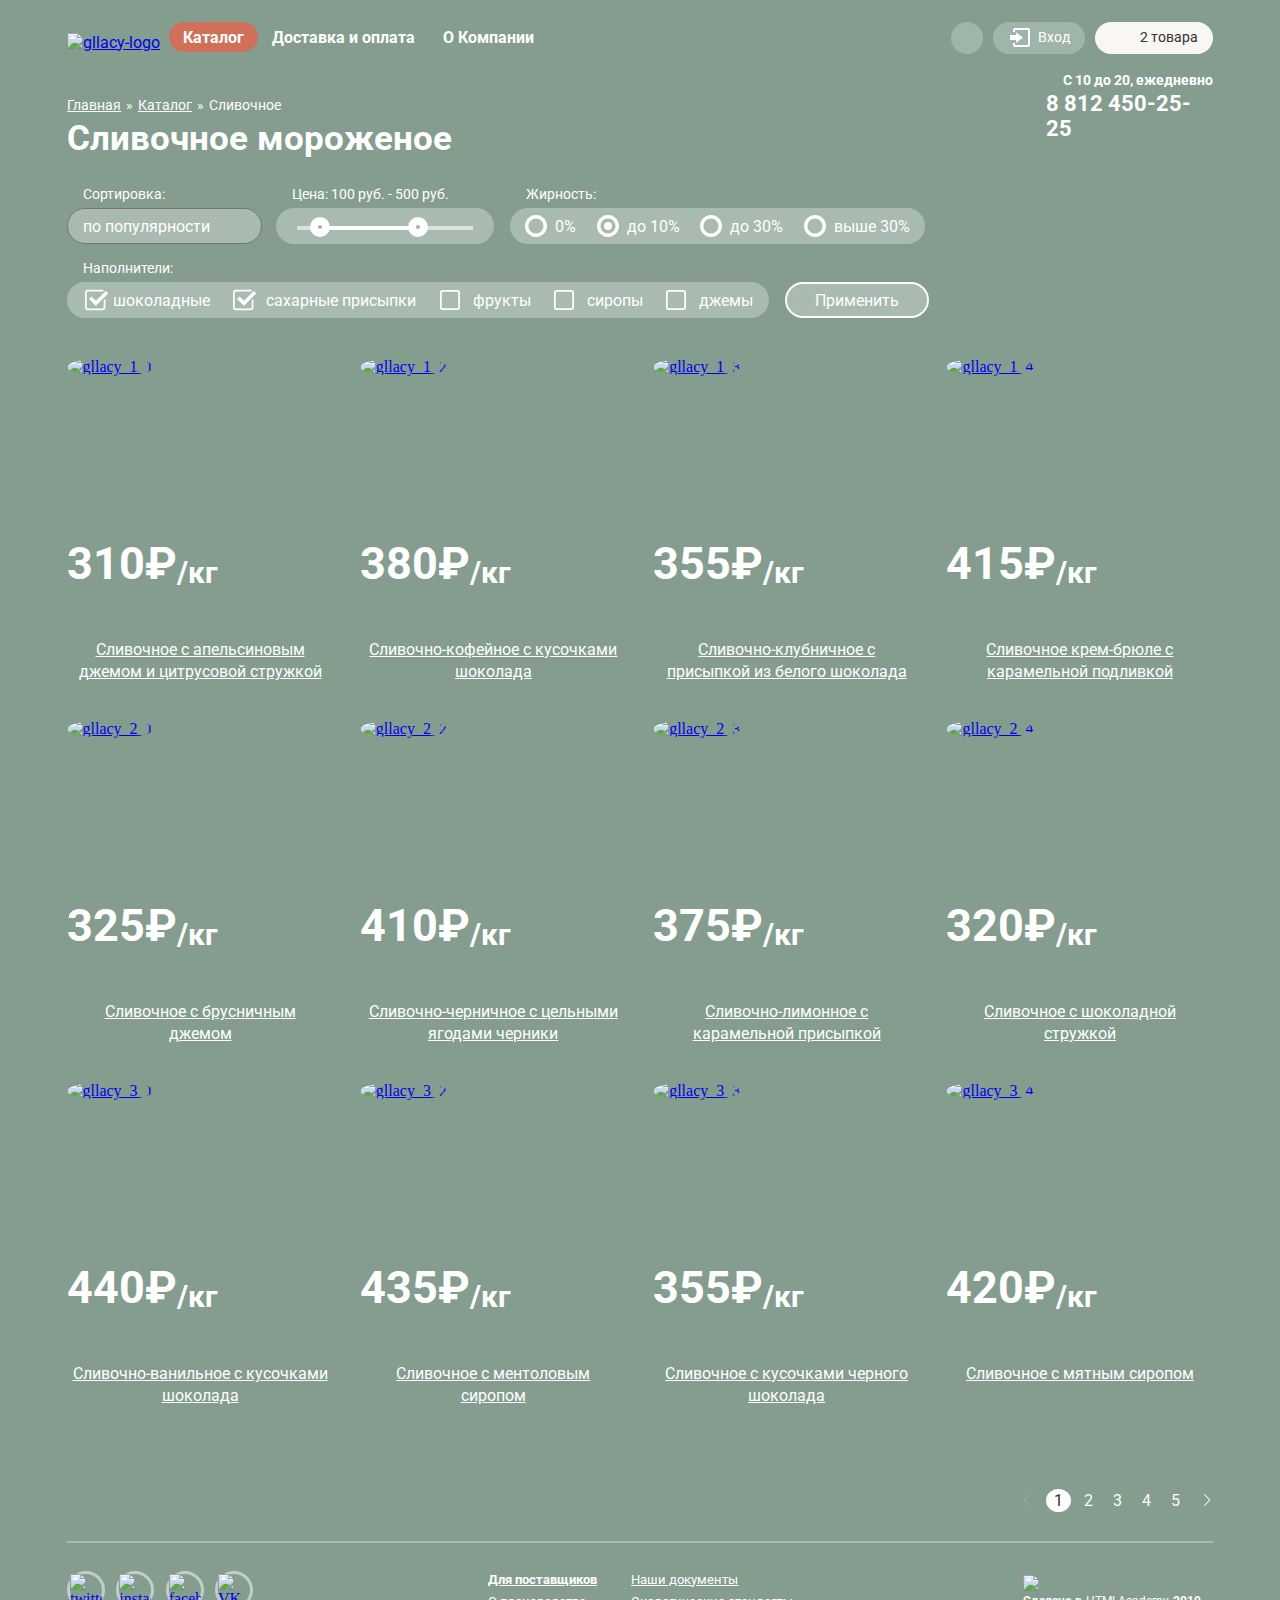
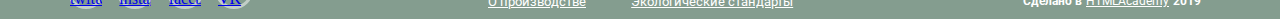
==== commit e5b9ee8b: "some header forms" ====
--- a/inner.html
+++ b/inner.html
@@ -12,7 +12,7 @@
       <header class="header-main">
           <nav class="navigation-main">
               <ul class="navigation-site">
-                  <li class="navigation-nobacklight"><a href="index.html"><img src="img/logo.svg" alt="gllacy-logo" width="154" height="64"><span class="visually-hidden">logo</span></a></li>
+                  <li class="navigation-nobacklight upper"><a href="index.html"><img src="img/logo.svg" alt="gllacy-logo" width="154" height="64"><span class="visually-hidden">logo</span></a></li>
                   <li class="navigation-nobacklight inner-cat"><a class="cat-background" href="#">Каталог</a>
                     <ul class="submenu">
                       <li class="cat-str"><a href="#" class="cat-list">Новинки</a></li>
@@ -49,16 +49,16 @@
                   <form class="basket-form">
                     <ul class="basket-list">
                       <li class="basket-list-element">
-                        <img src="img/cross-small.svg" alt="exit" width="11" height="11">
-                        <img src="img/gllacy_1_1.jpg" alt="gllacy_1_1" width="33" height="33" style="border-radius: 50%">
+                        <img src="img/cross-small.svg" alt="exit" width="11" height="11" class="cross">
+                        <img src="img/gllacy_1_1.jpg" alt="gllacy_1_1" width="33" height="33" class="basket-ice">
                         <span class="basket-element">Пломбир с апельсиновым джемом</span>
                         <span class="basket-weight">1,5 кг х</span>
                         <span class="basket-price">200 руб.</span>
                         <span class="basket-value">300 руб.</span>
                       </li>
                       <li class="basket-list-element">
-                          <img src="img/cross-small.svg" alt="exit" width="11" height="11">
-                          <img src="img/gllacy_1_3.jpg" alt="gllacy_1_3" width="33" height="33" style="border-radius: 50%">
+                          <img src="img/cross-small.svg" alt="exit" width="11" height="11" class="cross">
+                          <img src="img/gllacy_1_3.jpg" alt="gllacy_1_3" width="33" height="33" class="basket-ice">
                           <span class="basket-element">Клубничный пломбир с присыпкой из белого шоколада</span>
                           <span class="basket-weight">1,5 кг х</span>
                           <span class="basket-price">300 руб.</span>
@@ -80,15 +80,6 @@
             <p class="header-timetable">С 10 до 20, ежедневно</p> 
             <p class="header-phone-nbr">8 812 450-25-25</p>
           </div>
-          
-            
-            <form class="feedback-form" action="https://echo.htmlacademy.ru">
-              <h1 class="feedback-form-text">Мы обязательно вам ответим!</h1>
-              <input type="text" name="login" placeholder="Как вас зовут?">
-              <input type="email" name="email" placeholder="Ваша почта для ответа">
-              <input type="text" name="feedback" placeholder="Напишите что-нибудь...">
-              <input type="submit" name="send-button" value="Отправить">
-            </form>
 
             
         </header>
--- a/css/style.css
+++ b/css/style.css
@@ -85,6 +85,7 @@
   display: flex;
   flex-direction: column;
   position: relative;
+  margin-bottom: 10px;
 }
 
 .navigation-nobacklight:first-child{
@@ -104,9 +105,14 @@
   font-size: 16px;
   font-weight: bold;
   border-radius: 20px;
-  padding: 5px 14px;
+  padding: 6px 14px;
   text-decoration: none;
-  margin-bottom: 10px;
+  /* margin-bottom: 10px; */
+  height: 18px;
+}
+
+.upper{
+  margin-top: 10px; 
 }
 
 .submenu{
@@ -153,9 +159,12 @@
 }
 
 
+
+
 .navigation-nobacklight:hover .submenu,
 .navigation-nobacklight:focus .submenu,
 .navigation-nobacklight:active .submenu{
+
   
   width: 144px;
   padding: 0;
@@ -171,12 +180,18 @@
 
 .inner-cat{
   background-color: #d07058;
-  
   border-radius: 15px;
-}
-
-
-
+  position: relative;
+}
+
+.navigation-nobacklight:hover::before{
+  content: "";
+  position: absolute;
+  top: 30px;
+  left: 0;
+  height: 6px;
+  width: 87px;
+}
 
 .navigation-user{
   padding: 0 0;
@@ -245,8 +260,11 @@
 }
 
 .search-form input{
-  width: 310px;
+  width: 280px;
   height: 44px;
+  border: 1px #cacac7 solid;
+  border-radius: 5px;
+  padding: 0 15px;
 }
 
 .entry-text{
@@ -324,6 +342,12 @@
   justify-content: space-between;
 }
 
+.bot-orient .button{
+  width: 100px;
+  padding: 14px 25px;
+  font-size: 18px;
+}
+
 .clm-text{
   display: flex;
   flex-direction: column;
@@ -332,9 +356,11 @@
 }
 
 .mail-pas{
+  padding: 0 14px;
   height: 44px;
-  border-radius: 10px;
-  width: 234px;
+  width: 206px;
+  border: 1px #cacac7 solid;
+  border-radius: 5px;
 
 }
 
@@ -342,6 +368,7 @@
   font-family: "Roboto", Arial, sans-serif;
   font-size: 13px;
   color: #323232;
+  font-weight: lighter;
 }
 
 .basket{
@@ -456,26 +483,40 @@
   padding-top: 20px;
   padding-left: 0;
   padding-right: 0;
-  
+  display: flex;
+  align-items: center;  
+}
+
+.cross{
+  margin-right: 14px;
+}
+
+.basket-ice{
+  border-radius: 50%;
+  margin-right: 14px;
 }
 
 .basket-element{
-  width: 216px;
   font-family: "Roboto", Arial, sans-serif;
   font-size: 13px;
   color: #323232;
+  margin-right: 33px;
+  width: 217px;
 }
 
 .basket-weight{
   font-family: "Roboto", Arial, sans-serif;
   font-size: 13px;
   color: #323232;
+
+  margin-right: 5px;
 }
 
 .basket-price{
   font-family: "Roboto", Arial, sans-serif;
   font-size: 13px;
   color: #999999;
+  margin-right: 28px;
 }
 
 .basket-value{
@@ -488,6 +529,14 @@
   display: flex;
   flex-direction: column;
   align-items: flex-end;
+  border-top: 1px #cacac7 solid;
+  margin-top: 18px;
+}
+
+.underlist .button{
+  font-size: 18px;
+  padding: 12px 15px;
+
 }
 
 .value-underlist{
@@ -1003,8 +1052,8 @@
 }
 
 .feedback-form{
-  display: none;
-  /* display: flex; */
+  /* display: none; */
+  display: flex;
   flex-direction: column;
   height: 442px;
   width: 477px;
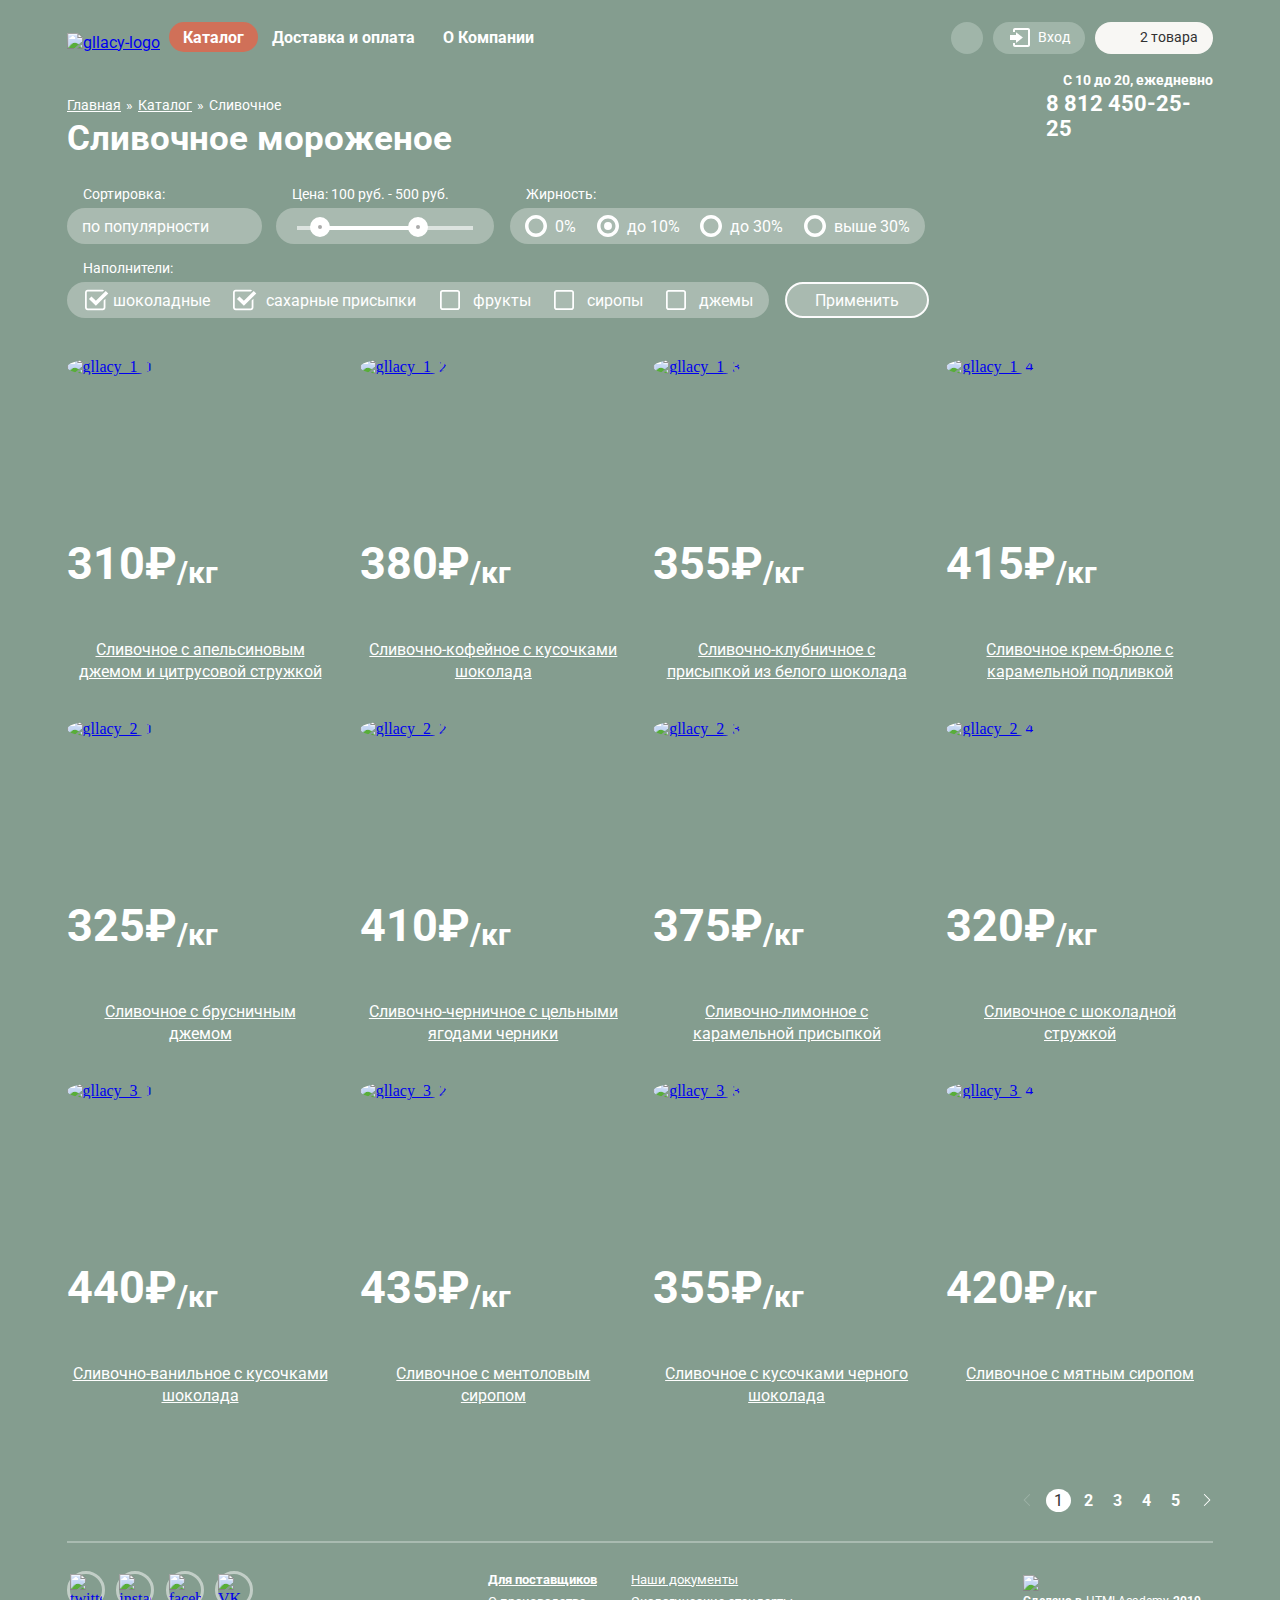
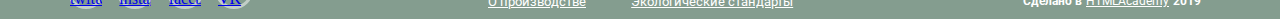
==== commit 8066c5bb: "pre-finish-adding" ====
--- a/inner.html
+++ b/inner.html
@@ -1,332 +1,352 @@
 <!DOCTYPE html>
 <html lang="ru">
-  <head>
+
+<head>
     <meta charset="utf-8">
     <meta name="format-detection" content="telephone=no">
     <title>HTML Academy: Глейси</title>
     <link href="https://fonts.googleapis.com/css?family=Roboto:400,500,700&display=swap&subset=cyrillic" rel="stylesheet">
     <link href="css/normalize.css" rel="stylesheet">
     <link href="css/style.css" rel="stylesheet">
-  </head>
-  <body>
-      <header class="header-main">
-          <nav class="navigation-main">
-              <ul class="navigation-site">
-                  <li class="navigation-nobacklight upper"><a href="index.html"><img src="img/logo.svg" alt="gllacy-logo" width="154" height="64"><span class="visually-hidden">logo</span></a></li>
-                  <li class="navigation-nobacklight inner-cat"><a class="cat-background" href="#">Каталог</a>
+</head>
+
+<body>
+    <header class="header-main inner-header">
+        <nav class="navigation-main">
+            <ul class="navigation-site">
+                <li class="navigation-nobacklight upper">
+                    <a href="index.html"><img src="img/logo.svg" alt="gllacy-logo" width="154" height="64"><span class="visually-hidden">logo</span></a>
+                </li>
+                <li class="navigation-nobacklight inner-cat"><a class="cat-background" href="#">Каталог</a>
                     <ul class="submenu">
-                      <li class="cat-str"><a href="#" class="cat-list">Новинки</a></li>
-                      <li class="cat-str"><a href="inner.html" class="cat-list">Сливочное</a></li>
-                      <li class="cat-str"><a href="#" class="cat-list">Щербеты</a></li>
-                      <li class="cat-str"><a href="#" class="cat-list">Фруктовый лед</a></li>
-                      <li class="cat-str"><a href="#" class="cat-list">Мелорин</a></li>
+                        <li class="cat-str"><a href="#" class="cat-list">Новинки</a></li>
+                        <li class="cat-str"><a href="inner.html" class="cat-list">Сливочное</a></li>
+                        <li class="cat-str"><a href="#" class="cat-list">Щербеты</a></li>
+                        <li class="cat-str"><a href="#" class="cat-list">Фруктовый лед</a></li>
+                        <li class="cat-str"><a href="#" class="cat-list">Мелорин</a></li>
                     </ul>
-                  </li>
-                  <li class="navigation-nobacklight"><a class="cat-background" href="#">Доставка и оплата</a></li>
-                  <li class="navigation-nobacklight"><a class="cat-background" href="#">О Компании</a></li>
-               
-              </ul>
-              <ul class="navigation-user">
+                </li>
+                <li class="navigation-nobacklight"><a class="cat-background" href="#">Доставка и оплата</a></li>
+                <li class="navigation-nobacklight"><a class="cat-background" href="#">О Компании</a></li>
+
+            </ul>
+            <ul class="navigation-user">
                 <li class="search"><a href="#" class="search-content">search</a>
-                  <form class="search-form" action="https://echo.htmlacademy.ru">
-                    <input type="text" placeholder="Что ищем?">
-                  </form>
+                    <form class="search-form" action="https://echo.htmlacademy.ru">
+                        <input type="text" placeholder="Что ищем?">
+                    </form>
                 </li>
                 <li class="login"><a href="#" class="entry-text">Вход</a>
-                  <form class="email-form" action="https://echo.htmlacademy.ru">
-                    <input type="email" class="mail-pas" name="email" placeholder="Электронная почта" required>
-                    <input type="password" class="mail-pas" name="password" placeholder="Пароль" required>
-                    <div class="bot-orient">
-                      <input type="submit" class="button" value="Войти">
-                      <div class="clm-text">
-                        <a class="form-support" href="#">Забыли пароль?</a>
-                        <a class="form-support" href="#">Новая регистрация</a>
-                      </div>
-                    </div> 
-                  </form> 
+                    <form class="email-form" action="https://echo.htmlacademy.ru">
+                        <input type="email" class="mail-pas" name="email" placeholder="Электронная почта" required>
+                        <input type="password" class="mail-pas" name="password" placeholder="Пароль" required>
+                        <div class="bot-orient">
+                            <input type="submit" class="button" value="Войти">
+                            <div class="clm-text">
+                                <a class="form-support" href="#">Забыли пароль?</a>
+                                <a class="form-support" href="#">Новая регистрация</a>
+                            </div>
+                        </div>
+                    </form>
                 </li>
                 <li class="basket"><a href="#" class="entry-text">2 товара</a>
-                  <form class="basket-form">
-                    <ul class="basket-list">
-                      <li class="basket-list-element">
-                        <img src="img/cross-small.svg" alt="exit" width="11" height="11" class="cross">
-                        <img src="img/gllacy_1_1.jpg" alt="gllacy_1_1" width="33" height="33" class="basket-ice">
-                        <span class="basket-element">Пломбир с апельсиновым джемом</span>
-                        <span class="basket-weight">1,5 кг х</span>
-                        <span class="basket-price">200 руб.</span>
-                        <span class="basket-value">300 руб.</span>
-                      </li>
-                      <li class="basket-list-element">
-                          <img src="img/cross-small.svg" alt="exit" width="11" height="11" class="cross">
-                          <img src="img/gllacy_1_3.jpg" alt="gllacy_1_3" width="33" height="33" class="basket-ice">
-                          <span class="basket-element">Клубничный пломбир с присыпкой из белого шоколада</span>
-                          <span class="basket-weight">1,5 кг х</span>
-                          <span class="basket-price">300 руб.</span>
-                          <span class="basket-value">450 руб.</span>
-                        </li>
-                    </ul>  
-                    <div class="underlist">
-                      <div class="value-underlist">
-                        <p class="final">Итого:</p>
-                        <p class="final-value">750 руб.</p>
-                      </div>
-                      <a class="button">Оформить заказ</a>
-                   </div>
-                  </form>
-                </li>
-            </ul>
-          </nav>
-          <div class="operation-mode">  
-            <p class="header-timetable">С 10 до 20, ежедневно</p> 
+                    <form class="basket-form">
+                        <ul class="basket-list">
+                            <li class="basket-list-element">
+                                <img src="img/cross-small.svg" alt="exit" width="11" height="11" class="cross">
+                                <img src="img/gllacy_1_1.jpg" alt="gllacy_1_1" width="33" height="33" class="basket-ice">
+                                <span class="basket-element">Пломбир с апельсиновым джемом</span>
+                                <span class="basket-weight">1,5 кг х</span>
+                                <span class="basket-price">200 руб.</span>
+                                <span class="basket-value">300 руб.</span>
+                            </li>
+                            <li class="basket-list-element">
+                                <img src="img/cross-small.svg" alt="exit" width="11" height="11" class="cross">
+                                <img src="img/gllacy_1_3.jpg" alt="gllacy_1_3" width="33" height="33" class="basket-ice">
+                                <span class="basket-element">Клубничный пломбир с присыпкой из белого шоколада</span>
+                                <span class="basket-weight">1,5 кг х</span>
+                                <span class="basket-price">300 руб.</span>
+                                <span class="basket-value">450 руб.</span>
+                            </li>
+                        </ul>
+                        <div class="underlist">
+                            <div class="value-underlist">
+                                <p class="final">Итого:</p>
+                                <p class="final-value">750 руб.</p>
+                            </div>
+                            <a class="button">Оформить заказ</a>
+                        </div>
+                    </form>
+                </li>
+            </ul>
+        </nav>
+        <div class="operation-mode">
+            <p class="header-timetable">С 10 до 20, ежедневно</p>
             <p class="header-phone-nbr">8 812 450-25-25</p>
-          </div>
-
-            
-        </header>
+        </div>
+
+    </header>
     <main>
-      <nav class="navigation-inner">
-        <ul class="navigation-inner-list">
-          <li><a class="navigation-inner-link" href="index.html">Главная</a></li>
-          <li><span class="navigation-inner-link">»</span></li>
-          <li><a class="navigation-inner-link" href="inner.html">Каталог</a></li>
-          <li><span class="navigation-inner-link">»</span></li>
-          <li><span class="navigation-inner-link">Сливочное</span></li>
+        <nav class="navigation-inner">
+            <ul class="navigation-inner-list">
+                <li><a class="navigation-inner-link" href="index.html">Главная</a></li>
+                <li><span class="navigation-inner-link">»</span></li>
+                <li><a class="navigation-inner-link" href="inner.html">Каталог</a></li>
+                <li><span class="navigation-inner-link">»</span></li>
+                <li><span class="navigation-inner-link">Сливочное</span></li>
+            </ul>
+            <h1 class="gllacy-category">Сливочное мороженое</h1>
+        </nav>
+
+        <form>
+            <ul class="filter">
+                <li class="sorting">
+                    <span class="name">Сортировка:</span>
+                    <select class="sort-selection">
+                        <option class="sort-list">по популярности</option>
+                    </select>
+                </li>
+                <li class="name-scale">
+                    <span class="name">Цена: 100 руб. - 500 руб.</span>
+                    <div class="range-controls">
+                        <div class="scale">
+                            <div class="bar"></div>
+                        </div>
+                        <div class="range-toggle range-toggle-min" tabindex="0"></div>
+                        <div class="range-toggle range-toggle-max" tabindex="0"></div>
+                    </div>
+                </li>
+                <li class="fatness">
+                    <span class="name">Жирность:</span>
+                    <ul class="fat-content">
+                        <li>
+                            <input type="radio" class="visually-hidden fat-input" id="fat0" name="fat" value="1">
+                            <label for="fat0" class="fat">0%</label>
+                        </li>
+                        <li>
+                            <input type="radio" class="visually-hidden fat-input" id="fat1" name="fat" value="2" checked>
+                            <label for="fat1" class="fat">до 10%</label>
+                        </li>
+                        <li>
+                            <input type="radio" class="visually-hidden fat-input" id="fat2" name="fat" value="3">
+                            <label for="fat2" class="fat">до 30%</label>
+                        </li>
+                        <li>
+                            <input type="radio" class="visually-hidden fat-input" id="fat3" name="fat" value="4">
+                            <label for="fat3" class="fat no-margin">выше 30%</label>
+                        </li>
+                    </ul>
+                </li>
+                <li class="stuff">
+                    <span class="name">Наполнители:</span>
+                    <ul class="fillers">
+                        <li>
+                            <input type="checkbox" id="chock" class="visually-hidden stuff-input" checked>
+                            <label for="chock" class="stuff-list">шоколадные</label>
+                        </li>
+                        <li>
+                            <input type="checkbox" id="sugar" class="visually-hidden stuff-input" checked>
+                            <label for="sugar" class="stuff-list pad-left">сахарные присыпки</label>
+                        </li>
+                        <li>
+                            <input type="checkbox" id="fruit" class="visually-hidden stuff-input">
+                            <label for="fruit" class="stuff-list pad-left">фрукты</label>
+                        </li>
+                        <li>
+                            <input type="checkbox" id="syrup" class="visually-hidden stuff-input">
+                            <label for="syrup" class="stuff-list pad-left">сиропы</label>
+                        </li>
+                        <li>
+                            <input type="checkbox" id="jam" class="visually-hidden stuff-input">
+                            <label for="jam" class="stuff-list pad-left">джемы</label>
+                        </li>
+                    </ul>
+                </li>
+                <li>
+                    <input type="submit" value="Применить" class="send">
+                </li>
+            </ul>
+        </form>
+
+        <nav class="navigation-gllacy">
+            <ul class="gllacy-list">
+                <li class="gllacy-element">
+                    <div class="ice-icon">
+                        <a href="#"><img class="radius" src="img/gllacy_1_1.jpg" alt="gllacy_1_1" height="267" width="267"></a>
+                        <div class="value-text">
+                            <span class="price">310₽</span>
+                            <span class="weight">/кг</span>
+                        </div>
+                    </div>
+                    <a href="#" class="about-icecream">Сливочное с апельсиновым джемом и цитрусовой стружкой</a>
+                    <a href="#" class="button hover-box">Быcтрый просмотр</a>
+                </li>
+                <li class="gllacy-element">
+                    <div class="ice-icon">
+                        <a href="#"><img class="radius" src="img/gllacy_1_2.jpg" alt="gllacy_1_2" height="267" width="267"></a>
+                        <div class="value-text">
+                            <span class="price">380₽</span>
+                            <span class="weight">/кг</span>
+                        </div>
+                    </div>
+                    <a href="#" class="about-icecream">Сливочно-кофейное с кусочками шоколада</a>
+                    <a href="#" class="button hover-box">Быcтрый просмотр</a>
+                </li>
+                <li class="gllacy-element">
+                    <div class="ice-icon">
+                        <a href="#"><img class="radius" src="img/gllacy_1_3.jpg" alt="gllacy_1_3" height="267" width="267"></a>
+                        <div class="value-text">
+                            <span class="price">355₽</span>
+                            <span class="weight">/кг</span>
+                        </div>
+                    </div>
+                    <a href="#" class="about-icecream">Сливочно-клубничное с присыпкой из белого шоколада</a>
+                    <a href="#" class="button hover-box">Быcтрый просмотр</a>
+                </li>
+                <li class="gllacy-element">
+                    <div class="ice-icon">
+                        <a href="#"><img class="radius" src="img/gllacy_1_4.jpg" alt="gllacy_1_4" height="267" width="267"></a>
+                        <div class="value-text">
+                            <span class="price">415₽</span>
+                            <span class="weight">/кг</span>
+                        </div>
+                    </div>
+                    <a href="#" class="about-icecream">Сливочное крем-брюле с карамельной подливкой</a>
+                    <a href="#" class="button hover-box">Быcтрый просмотр</a>
+                </li>
+                <li class="gllacy-element">
+                    <div class="ice-icon">
+                        <a href="#"><img class="radius" src="img/gllacy_2_1.jpg" alt="gllacy_2_1" height="267" width="267"></a>
+                        <div class="value-text">
+                            <span class="price">325₽</span>
+                            <span class="weight">/кг</span>
+                        </div>
+                    </div>
+                    <a href="#" class="about-icecream">Сливочное с брусничным джемом</a>
+                    <a href="#" class="button hover-box">Быcтрый просмотр</a>
+                </li>
+                <li class="gllacy-element">
+                    <div class="ice-icon">
+                        <a href="#"><img class="radius" src="img/gllacy_2_2.jpg" alt="gllacy_2_2" height="267" width="267"></a>
+                        <div class="value-text">
+                            <span class="price">410₽</span>
+                            <span class="weight">/кг</span>
+                        </div>
+                    </div>
+                    <a href="#" class="about-icecream">Сливочно-черничное с цельными ягодами черники</a>
+                    <a href="#" class="button hover-box">Быcтрый просмотр</a>
+                </li>
+                <li class="gllacy-element">
+                    <div class="ice-icon">
+                        <a href="#"><img class="radius" src="img/gllacy_2_3.jpg" alt="gllacy_2_3" height="267" width="267"></a>
+                        <div class="value-text">
+                            <span class="price">375₽</span>
+                            <span class="weight">/кг</span>
+                        </div>
+                    </div>
+                    <a href="#" class="about-icecream">Сливочно-лимонное с карамельной присыпкой</a>
+                    <a href="#" class="button hover-box">Быcтрый просмотр</a>
+                </li>
+                <li class="gllacy-element">
+                    <div class="ice-icon">
+                        <a href="#"><img class="radius" src="img/gllacy_2_4.jpg" alt="gllacy_2_4" height="267" width="267"></a>
+                        <div class="value-text">
+                            <span class="price">320₽</span>
+                            <span class="weight">/кг</span>
+                        </div>
+                    </div>
+                    <a href="#" class="about-icecream">Сливочное с шоколадной стружкой</a>
+                    <a href="#" class="button hover-box">Быcтрый просмотр</a>
+                </li>
+                <li class="gllacy-element">
+                    <div class="ice-icon">
+                        <a href="#"><img class="radius" src="img/gllacy_3_1.jpg" alt="gllacy_3_1" height="267" width="267"></a>
+                        <div class="value-text">
+                            <span class="price">440₽</span>
+                            <span class="weight">/кг</span>
+                        </div>
+                    </div>
+                    <a href="#" class="about-icecream">Сливочно-ванильное с кусочками шоколада</a>
+                    <a href="#" class="button hover-box">Быcтрый просмотр</a>
+                </li>
+                <li class="gllacy-element">
+                    <div class="ice-icon">
+                        <a href="#"><img class="radius" src="img/gllacy_3_2.jpg" alt="gllacy_3_2" height="267" width="267"></a>
+                        <div class="value-text">
+                            <span class="price">435₽</span>
+                            <span class="weight">/кг</span>
+                        </div>
+                    </div>
+                    <a href="#" class="about-icecream">Сливочноe с ментоловым сиропом</a>
+                    <a href="#" class="button hover-box">Быcтрый просмотр</a>
+                </li>
+                <li class="gllacy-element">
+                    <div class="ice-icon">
+                        <a href="#"><img class="radius" src="img/gllacy_3_3.jpg" alt="gllacy_3_3" height="267" width="267"></a>
+                        <div class="value-text">
+                            <span class="price">355₽</span>
+                            <span class="weight">/кг</span>
+                        </div>
+                    </div>
+                    <a href="#" class="about-icecream">Сливочное с кусочками черного шоколада</a>
+                    <a href="#" class="button hover-box">Быcтрый просмотр</a>
+                </li>
+                <li class="gllacy-element">
+                    <div class="ice-icon">
+                        <a href="#"><img class="radius" src="img/gllacy_3_4.jpg" alt="gllacy_3_4" height="267" width="267"></a>
+                        <div class="value-text">
+                            <span class="price">420₽</span>
+                            <span class="weight">/кг</span>
+                        </div>
+                    </div>
+                    <a href="#" class="about-icecream">Сливочное с мятным сиропом</a>
+                    <a href="#" class="button hover-box">Быcтрый просмотр</a>
+                </li>
+            </ul>
+        </nav>
+        <ul class="sheet-list">
+            <li><a class="list-arrow list-arrow-left" href="#"><span class="visually-hidden">previous page</span></a></li>
+            <li class="first-page"><a class="first-page-text" href="#">1</a></li>
+            <li><a class="list-element" href="#">2</a></li>
+            <li><a class="list-element" href="#">3</a></li>
+            <li><a class="list-element" href="#">4</a></li>
+            <li><a class="list-element" href="#">5</a></li>
+            <li><a class="list-arrow" href="#"><span class="visually-hidden">next page</span></a></li>
         </ul>
-        <h1 class="gllacy-category">Сливочное мороженое</h1>
-      </nav>
-
-      <form>
-        <ul class="filter">
-          <li class="sorting">
-            <span class="name">Сортировка:</span>
-            <select class="sort-selection">
-              <option id="selection">по популярности</option>
-              <option id="selection">по популярности</option>
-            </select>
-          </li>
-          <li class="name-scale">
-            <span class="name">Цена: 100 руб. - 500 руб.</span>
-            <div class="range-controls">
-              <div class="scale">
-                <div class="bar"></div>
-              </div>
-              <div class="range-toggle range-toggle-min" tabindex="0"></div>
-              <div class="range-toggle range-toggle-max" tabindex="0"></div>
-            </div>
-          </li>
-          <li class="fatness">
-            <span class="name">Жирность:</span>
-            <ul class="fat-content">
-              <li>
-                <input type="radio" class="visually-hidden fat-input" id="fat0" name="fat" value="1">
-                <label for="fat0" class="fat">0%</label>
-              </li>
-              <li>
-                <input type="radio" class="visually-hidden fat-input" id="fat1" name="fat" value="2" checked>
-                <label for="fat1" class="fat">до 10%</label></li>
-              <li>
-                <input type="radio" class="visually-hidden fat-input" id="fat2" name="fat" value="3">
-                <label for="fat2" class="fat">до 30%</label>
-              </li>
-              <li>
-                <input type="radio" class="visually-hidden fat-input" id="fat3" name="fat" value="4">
-                <label for="fat3" class="fat no-margin">выше 30%</label>
-              </li>
-            </ul>
-          </li>
-          <li class="stuff">
-            <span class="name">Наполнители:</span>
-            <ul class="fillers">
-              <li><input type="checkbox" id="chock" class="visually-hidden stuff-input" checked>
-                <label for="chock" class="stuff-list">шоколадные</label></li>
-              <li><input type="checkbox" id="sugar" class="visually-hidden stuff-input" checked>
-                <label for="sugar" class="stuff-list pad-left">сахарные присыпки</label></li>
-              <li><input type="checkbox" id="fruit" class="visually-hidden stuff-input">
-                <label for="fruit" class="stuff-list pad-left">фрукты</label></li>
-              <li><input type="checkbox" id="syrup" class="visually-hidden stuff-input">
-                <label for="syrup" class="stuff-list pad-left">сиропы</label></li>
-              <li><input type="checkbox" id="jam" class="visually-hidden stuff-input">
-                <label for="jam" class="stuff-list pad-left">джемы</label></li>
-            </ul>
-          </li>  
-          <li>
-            <input type="submit" value="Применить" class="send">
-          </li>
-        </ul>
-      </form>
-
-      <nav class="navigation-gllacy">
-        <ul class="gllacy-list">
-          <li class="gllacy-element">
-            <div class="ice-icon">
-              <a href="#"><img class="radius" src="img/gllacy_1_1.jpg" alt="gllacy_1_1" height="267" width="267"></a>
-              <div class="value-text">
-                <span class="price">310₽</span>
-              <span class="weight">/кг</span>
-            </div>
-            </div>
-            <a href="#" class="about-icecream">Сливочное с апельсиновым джемом и цитрусовой стружкой</a>
-            <a href="#" class="button hover-box">Быcтрый просмотр</a>
-          </li>
-          <li class="gllacy-element">
-            <div class="ice-icon">
-              <a href="#"><img class="radius" src="img/gllacy_1_2.jpg" alt="gllacy_1_2" height="267" width="267"></a>
-              <div class="value-text">
-              <span class="price">380₽</span>
-              <span class="weight">/кг</span>
-              </div>
-            </div>
-            <a href="#" class="about-icecream">Сливочно-кофейное с кусочками шоколада</a>
-            <a href="#" class="button hover-box">Быcтрый просмотр</a>
-          </li>
-          <li class="gllacy-element">
-            <div class="ice-icon">
-              <a href="#"><img class="radius" src="img/gllacy_1_3.jpg" alt="gllacy_1_3" height="267" width="267"></a>
-              <div class="value-text">
-              <span class="price">355₽</span>
-              <span class="weight">/кг</span>
-              </div>
-            </div>
-            <a href="#" class="about-icecream">Сливочно-клубничное с присыпкой из белого шоколада</a>
-            <a href="#" class="button hover-box">Быcтрый просмотр</a>
-          </li>
-          <li class="gllacy-element">
-            <div class="ice-icon">
-              <a href="#"><img class="radius" src="img/gllacy_1_4.jpg" alt="gllacy_1_4" height="267" width="267"></a>
-              <div class="value-text">
-              <span class="price">415₽</span>
-              <span class="weight">/кг</span>
-              </div>
-            </div>  
-            <a href="#" class="about-icecream">Сливочное крем-брюле с карамельной подливкой</a>
-            <a href="#" class="button hover-box">Быcтрый просмотр</a>
-          </li>
-          <li class="gllacy-element">
-            <div class="ice-icon">
-              <a href="#"><img class="radius" src="img/gllacy_2_1.jpg" alt="gllacy_2_1" height="267" width="267"></a>
-              <div class="value-text">
-              <span class="price">325₽</span>
-              <span class="weight">/кг</span>
-              </div>
-            </div>      
-            <a href="#" class="about-icecream">Сливочное с брусничным джемом</a>
-            <a href="#" class="button hover-box">Быcтрый просмотр</a>
-          </li>
-          <li class="gllacy-element">
-            <div class="ice-icon">
-              <a href="#"><img class="radius" src="img/gllacy_2_2.jpg" alt="gllacy_2_2" height="267" width="267"></a>
-              <div class="value-text">
-              <span class="price">410₽</span>
-              <span class="weight">/кг</span>
-              </div>
-            </div>
-            <a href="#" class="about-icecream">Сливочно-черничное с цельными ягодами черники</a>
-            <a href="#" class="button hover-box">Быcтрый просмотр</a>
-          </li>
-          <li class="gllacy-element">
-            <div class="ice-icon">
-              <a href="#"><img class="radius" src="img/gllacy_2_3.jpg" alt="gllacy_2_3" height="267" width="267"></a>
-              <div class="value-text">
-              <span class="price">375₽</span>
-              <span class="weight">/кг</span>
-              </div>
-            </div>  
-            <a href="#" class="about-icecream">Сливочно-лимонное с карамельной присыпкой</a>
-            <a href="#" class="button hover-box">Быcтрый просмотр</a>
-          </li>
-          <li class="gllacy-element">
-            <div class="ice-icon">
-              <a href="#"><img class="radius" src="img/gllacy_2_4.jpg" alt="gllacy_2_4" height="267" width="267"></a>
-              <div class="value-text">
-              <span class="price">320₽</span>
-              <span class="weight">/кг</span>
-              </div>
-            </div>  
-            <a href="#" class="about-icecream">Сливочное с шоколадной стружкой</a>
-            <a href="#" class="button hover-box">Быcтрый просмотр</a>
-          </li>
-          <li class="gllacy-element">
-            <div class="ice-icon">
-              <a href="#"><img class="radius" src="img/gllacy_3_1.jpg" alt="gllacy_3_1" height="267" width="267"></a>
-              <div class="value-text">
-              <span class="price">440₽</span>
-              <span class="weight">/кг</span>
-              </div>
-            </div>
-            <a href="#" class="about-icecream">Сливочно-ванильное с кусочками шоколада</a>
-            <a href="#" class="button hover-box">Быcтрый просмотр</a>
-          </li>
-          <li class="gllacy-element">
-            <div class="ice-icon">
-              <a href="#"><img class="radius" src="img/gllacy_3_2.jpg" alt="gllacy_3_2" height="267" width="267"></a>
-              <div class="value-text">
-              <span class="price">435₽</span>
-              <span class="weight">/кг</span>
-              </div>
-            </div>  
-            <a href="#" class="about-icecream">Сливочноe с ментоловым сиропом</a>
-            <a href="#" class="button hover-box">Быcтрый просмотр</a>
-          </li>
-          <li class="gllacy-element">
-            <div class="ice-icon">
-              <a href="#"><img class="radius" src="img/gllacy_3_3.jpg" alt="gllacy_3_3" height="267" width="267"></a>
-              <div class="value-text">
-              <span class="price">355₽</span>
-              <span class="weight">/кг</span>
-              </div>
-            </div>
-            <a href="#" class="about-icecream">Сливочное с кусочками черного шоколада</a>
-            <a href="#" class="button hover-box">Быcтрый просмотр</a>
-          </li>
-          <li class="gllacy-element">
-            <div class="ice-icon">
-              <a href="#"><img class="radius" src="img/gllacy_3_4.jpg" alt="gllacy_3_4" height="267" width="267"></a>
-              <div class="value-text">
-              <span class="price">420₽</span>
-              <span class="weight">/кг</span>
-              </div>
-             </div>  
-            <a href="#" class="about-icecream">Сливочное с мятным сиропом</a>
-            <a href="#" class="button hover-box">Быcтрый просмотр</a>
-          </li>
-        </ul>
-      </nav>
-
-      <ul class="sheet-list">
-        <li><a class="list-arrow list-arrow-left" href="#"><span class="visually-hidden">previous page<span></a></li>
-        <li class="first-page"><a class="first-page-text" href="#">1</a></li>
-        <li><a class="list-element" href="#">2</a></li>
-        <li><a class="list-element" href="#">3</a></li>
-        <li><a class="list-element" href="#">4</a></li>
-        <li><a class="list-element" href="#">5</a></li>
-        <li><a class="list-arrow" href="#"><span class="visually-hidden">next page</span></a></li>
-      </ul>
     </main>
     <footer class="footer-main">
-        <h4 class="visually-hidden">социальные сети</h4>
         <ul class="icon-size">
-            <li cl><a class="social-button" href="#"><img src="img/twitter.svg" alt="twitter" height="32" width="32"><span class="visually-hidden">Twitter</span></a></li>
-            <li><a class="social-button" href="#"><img src="img/instagram.svg" alt="instagram" height="32" width="32"><span class="visually-hidden">Instagram</span></a></li>
-            <li><a class="social-button" href="#"><img src="img/fb.svg" alt="facebook" height="32" width="32"><span class="visually-hidden">Facebook</span></a></li>
-            <li><a class="social-button" href="#"><img src="img/vk.svg" alt="VK" height="32" width="32"><span class="visually-hidden">Vkontakte</span></a></li>
-          </ul>
+            <li>
+                <a class="social-button" href="#"><img src="img/twitter.svg" alt="twitter" height="32" width="32"><span class="visually-hidden">Twitter</span></a>
+            </li>
+            <li>
+                <a class="social-button" href="#"><img src="img/instagram.svg" alt="instagram" height="32" width="32"><span class="visually-hidden">Instagram</span></a>
+            </li>
+            <li>
+                <a class="social-button" href="#"><img src="img/fb.svg" alt="facebook" height="32" width="32"><span class="visually-hidden">Facebook</span></a>
+            </li>
+            <li>
+                <a class="social-button" href="#"><img src="img/vk.svg" alt="VK" height="32" width="32"><span class="visually-hidden">Vkontakte</span></a>
+            </li>
+        </ul>
         <ul class="social-size">
-          <li><a href="#"  class="text-rich">Для поставщиков</a></li>
-          <li><a href="#" class="text-thin">Наши документы</a></li>
-          <li><a href="#" class="text-thin left-pad">О производстве</a></li>
-          <li><a href="#" class="text-thin">Экологические стандарты</a></li>
+            <li><a href="#" class="text-rich">Для поставщиков</a></li>
+            <li><a href="#" class="text-thin">Наши документы</a></li>
+            <li><a href="#" class="text-thin left-pad">О производстве</a></li>
+            <li><a href="#" class="text-thin">Экологические стандарты</a></li>
         </ul>
-  
+
         <div class="html-block">
-          <div class="html-img">
-            <a href="https://htmlacademy.ru/intensive/htmlcss" class="html-button"><img src="img/logo-htmlacademy.svg" alt="link-html" height="39" width="108">HTML Academy</a>
-          </div>
-          <div class="html-text">
-              <b class="techno-info">Сделано в</b>
-              <a href="https://htmlacademy.ru/intensive/htmlcss" class="techno-info">HTMLAcademy</a>
-              <b class="techno-info">2019</b>
-          </div>
+            <div class="html-img">
+                <a href="https://htmlacademy.ru/intensive/htmlcss" class="html-button"><img src="img/logo-htmlacademy.svg" alt="link-html" height="39" width="108">HTML Academy</a>
+            </div>
+            <div class="html-text">
+                <b class="techno-info">Сделано в</b>
+                <a href="https://htmlacademy.ru/intensive/htmlcss" class="techno-info">HTMLAcademy</a>
+                <b class="techno-info">2019</b>
+            </div>
         </div>
-      </footer>
-  </body>
+    </footer>
+</body>
+
 </html>--- a/css/style.css
+++ b/css/style.css
@@ -1,1657 +1,1714 @@
 body {
-  margin: 0 auto;
-  background-color: #849d8f;
-  width: 1146px;
-  padding-left: 27px;
-  padding-right: 27px;
-  display: flex;
-  flex-direction: column;
-  align-items: center;
-}
-
+	margin: 0 auto;
+	background-color: #849d8f;
+	width: 1146px;
+	padding-left: 27px;
+	padding-right: 27px;
+	display: flex;
+	flex-direction: column;
+	align-items: center;
+}
 
 .button {
-  display: flex;
-  justify-content: center;
-  align-items: center;
-  padding: 12px 44px;
-
-  font-weight: 600;
-  font-size: 32px;
-  /* line-height: 41px; */
-  text-align: center;
-  color: #ffffff;
-  vertical-align: top;
-  text-decoration: none;
-  text-shadow: 0 2px 5px rgba(160, 32, 11, 0.76);
-
-  background: #f26843;
-  background: linear-gradient(to bottom, #f26843 0%, #e74a35 100%);
-  border-radius: 50px;
-  box-shadow: 0 2px 2px rgba(172, 16, 0, 0.64);
-  border: none;
-
-  cursor: pointer;
-}
-
-
-input[class="button"]{
-  width: 139px;
-  height: 44px;
+	display: flex;
+	justify-content: center;
+	align-items: center;
+	padding: 12px 44px;
+	font-weight: 600;
+	font-size: 32px;
+	text-align: center;
+	color: #ffffff;
+	vertical-align: top;
+	text-decoration: none;
+	text-shadow: 0 2px 5px rgba(160, 32, 11, 0.76);
+	background: #f26843;
+	background: linear-gradient(to bottom, #f26843 0%, #e74a35 100%);
+	border-radius: 50px;
+	box-shadow: 0 2px 2px rgba(172, 16, 0, 0.64);
+	border: none;
+	cursor: pointer;
+}
+
+input[class="button"] {
+	width: 139px;
+	height: 44px;
+}
+
+.overflow{
+	overflow-x: hidden;
 }
 
 .visually-hidden {
-  position: absolute;
-  width: 1px;
-  height: 1px;
-  margin: -1px;
-  border: 0;
-  padding: 0;
-  clip: rect(0 0 0 0);
-  overflow: hidden;
-}
+	position: absolute;
+	width: 1px;
+	height: 1px;
+	margin: -1px;
+	border: 0;
+	padding: 0;
+	clip: rect(0 0 0 0);
+	overflow: hidden;
+}
+
 
 /* header styles */
 
-.header-main{
-  font-family: "Roboto", Arial, sans-serif;
-  color: #ffffff;
-  width: 1146px;
-  height: 75px;
+.header-main {
+	font-family: "Roboto", Arial, sans-serif;
+	color: #ffffff;
+	width: 1146px;
+	height: 75px;
+	position: relative;
+	z-index: 1;
+}
+
+.navigation-main {
+	padding: 0;
+	width: 1146px;
+	height: 75px;
+	display: flex;
+	justify-content: space-between;
+	align-items: center;
+}
+
+.navigation-site {
+	padding: 0 0;
+	margin-top: 9px;
+	margin-bottom: 0;
+	width: 853px;
+	display: flex;
+	align-items: center;
+  list-style: none;
   position: relative;
   z-index: 1;
 }
 
-.navigation-main{
-  padding: 0;
-  width: 1146px;
-  height: 75px;
-  display: flex;
-  justify-content: space-between;
-  align-items: center;
-}
-
-.navigation-site{
-  padding: 0 0;
-  margin-top: 9px;
-  margin-bottom: 0;
-    width: 853px;
-  display: flex;
-  align-items: center;
-  list-style:none;
-}
-
-.navigation-nobacklight{
-  display: flex;
-  flex-direction: column;
-  position: relative;
-  margin-bottom: 10px;
-}
-
-.navigation-nobacklight:first-child{
-  padding-right: 9px;
+.navigation-nobacklight {
+	display: flex;
+	flex-direction: column;
+	position: relative;
+	margin-bottom: 10px;
+}
+
+.navigation-nobacklight:first-child {
+	padding-right: 9px;
 }
 
 .cat-background:hover,
 .cat-background:focus,
-.cat-background:active{
-  color: #323232;
-  background-color: #f7f6f3;
-}
-
-.cat-background{
-  font-family: "Roboto", Arial, sans-serif;
-  color: #ffffff;
-  font-size: 16px;
-  font-weight: bold;
-  border-radius: 20px;
-  padding: 6px 14px;
-  text-decoration: none;
-  /* margin-bottom: 10px; */
-  height: 18px;
-}
-
-.upper{
-  margin-top: 10px; 
-}
-
-.submenu{
-  display: none;
+.cat-background:active {
+	color: #323232;
+	background-color: #f7f6f3;
+}
+
+.cat-background {
+	font-family: "Roboto", Arial, sans-serif;
+	color: #ffffff;
+	font-size: 16px;
+	font-weight: bold;
+	border-radius: 20px;
+	padding: 6px 14px;
+	text-decoration: none;
+	height: 18px;
+}
+
+.upper {
+	margin-top: 10px;
+}
+
+.submenu {
+	display: none;
   overflow: hidden;
-
-}
-
-.cat-str{
-  font-family: "Roboto", Arial, sans-serif;
-  color: #323232;
-  font-size: 14px;
-}
-
-.cat-str:first-child{
-  font-weight: bold;
-}
-
-.cat-str:first-child::before{
-  content: "";
-  height: 1px;
-  width: 128px;
-  background-color:#323232;
-  position: absolute;
-  left: 7px;
-  top: 34px;
-
+}
+
+.cat-str {
+	font-family: "Roboto", Arial, sans-serif;
+	color: #323232;
+	font-size: 14px;
+}
+
+.cat-str:first-child {
+	font-weight: bold;
+}
+
+.cat-str:first-child::before {
+	content: "";
+	height: 1px;
+	width: 128px;
+	background-color: #323232;
+	position: absolute;
+	left: 7px;
+	top: 34px;
 }
 
 .cat-str:hover,
-.cat-str:focus,
-.cat-str:active{
-  background-color: #fbded8;
-}
-
-
-.cat-list{
-  font-family: "Roboto", Arial, sans-serif;
-  color: #323232;
-  font-size: 14px;
-  text-decoration: none;
-  display: block;
-  padding: 9px 21px;
-}
-
-
-
+.cat-str:focus {
+	background-color: #fbded8;
+}
+
+.cat-str:active {
+	background-color: #f6b5a5;
+}
+
+.cat-list {
+	font-family: "Roboto", Arial, sans-serif;
+	color: #323232;
+	font-size: 14px;
+	text-decoration: none;
+	display: block;
+	padding: 9px 21px;
+}
 
 .navigation-nobacklight:hover .submenu,
-.navigation-nobacklight:focus .submenu,
-.navigation-nobacklight:active .submenu{
-
-  
-  width: 144px;
-  padding: 0;
-  background-color: #f8f7f4;
-  border-radius: 5px;
-  display: flex;
-  flex-direction: column;
+.navigation-nobacklight:focus .submenu {
+	width: 144px;
+	padding: 0;
+	background-color: #f8f7f4;
+	border-radius: 5px;
+	display: flex;
+	flex-direction: column;
+	list-style: none;
+	position: absolute;
+	left: -7px;
+	top: 37px;
+}
+
+.navigation-nobacklight:active .submenu {}
+
+.inner-cat {
+	background-color: #d07058;
+	border-radius: 15px;
+	position: relative;
+}
+
+.navigation-nobacklight:hover::before {
+	content: "";
+	position: absolute;
+	top: 30px;
+	left: 0;
+	height: 6px;
+	width: 87px;
+}
+
+.navigation-user {
+	padding: 0 0;
+	min-width: 245px;
+	height: 32px;
+	display: flex;
+	justify-content: space-between;
+	align-items: center;
   list-style: none;
-  position: absolute;
-  left: -7px;
-  top: 37px;
-}
-
-.inner-cat{
-  background-color: #d07058;
-  border-radius: 15px;
   position: relative;
-}
-
-.navigation-nobacklight:hover::before{
-  content: "";
-  position: absolute;
-  top: 30px;
-  left: 0;
-  height: 6px;
-  width: 87px;
-}
-
-.navigation-user{
-  padding: 0 0;
-  min-width: 245px;
-  height: 32px;
-  display: flex;
-  justify-content: space-between;
-  align-items: center;
-  list-style:none;
-
-}
-
-.search{
-  margin-right: 10px;
-  display: flex;
-  flex-direction: column;
-  padding: 0px 0px;
-  background-color: #a0b5a9;
-  border-radius: 16px;
-  width: 32px;
-  height: 32px;
-  background-image: url(../img/loupe.svg);
-  background-repeat: no-repeat;
-  background-position: center;
-  position: relative;
-}
-
+  z-index: 1;
+}
+
+.search {
+	margin-right: 10px;
+	display: flex;
+	flex-direction: column;
+	padding: 0px 0px;
+	background-color: #a0b5a9;
+	border-radius: 16px;
+	width: 32px;
+	height: 32px;
+	background-image: url(../img/loupe.svg);
+	background-repeat: no-repeat;
+	background-position: center;
+	position: relative;
+}
 
 .search:hover,
 .search:focus,
-.search:active{
-  display: flex;
-  padding: 0px 0px;
-  background-color: #f8f7f4;
-  border-radius: 16px;
-  width: 32px;
-  height: 32px;
-  background-image: url(../img/loupe-black.svg);
-  background-repeat: no-repeat;
-}
-
-.search-content{
-  width: 32px;
-  height: 32px;
-  color: transparent;
-}
-
-.search-form{
-  display: none;
-
+.search:active {
+	display: flex;
+	padding: 0px 0px;
+	background-color: #f8f7f4;
+	border-radius: 16px;
+	width: 32px;
+	height: 32px;
+	background-image: url(../img/loupe-black.svg);
+	background-repeat: no-repeat;
+}
+
+.search-content {
+	width: 32px;
+	height: 32px;
+	color: transparent;
+}
+
+.search-form {
+	display: none;
 }
 
 .search:hover .search-form,
 .search:focus .search-form,
-.search:active .search-form{
-  display: flex;
-  justify-content: center;
-  align-items: center; 
-  background-color: #f8f7f4;
-  border-radius: 10px;
-  height: 85px;
-  width: 342px;
-  position: absolute;
-  top: 37px;
+.search:active .search-form {
+	display: flex;
+	justify-content: center;
+	align-items: center;
+	background-color: #f8f7f4;
+	border-radius: 10px;
+	height: 85px;
+	width: 342px;
+	position: absolute;
+	top: 37px;
   right: 0;
 }
 
-.search-form input{
-  width: 280px;
-  height: 44px;
-  border: 1px #cacac7 solid;
-  border-radius: 5px;
-  padding: 0 15px;
-}
-
-.entry-text{
-  padding-left: 30px;
-  margin-bottom: 2px;
-  font-size: 14px;
-  font-family: "Roboto", Arial, sans-serif;
-  color: #ffffff;
-  text-decoration: none;
-}
-
-
-.login{
-  display: flex;
-  justify-content: center;
-  align-items: center;
-  padding: 0 0;
-  margin-right: 10px;
-
-  background-image: url(../img/entrance.svg);
-  background-repeat: no-repeat;
-  background-color: #a0b5a9;
-  border-radius: 16px;
-  width: 92px;
-  height: 32px;
-  background-position: 17px 6px;
-  text-decoration: none;
-  position: relative;
+.search-form input {
+	width: 280px;
+	height: 44px;
+	border: 1px #cacac7 solid;
+	border-radius: 5px;
+	padding: 0 15px;
+}
+
+.entry-text {
+	padding-left: 30px;
+	margin-bottom: 2px;
+	font-size: 14px;
+	font-family: "Roboto", Arial, sans-serif;
+	color: #ffffff;
+	text-decoration: none;
+}
+
+.login {
+	display: flex;
+	justify-content: center;
+	align-items: center;
+	padding: 0 0;
+	margin-right: 10px;
+	background-image: url(../img/entrance.svg);
+	background-repeat: no-repeat;
+	background-color: #a0b5a9;
+	border-radius: 16px;
+	width: 92px;
+	height: 32px;
+	background-position: 17px 6px;
+	text-decoration: none;
+	position: relative;
 }
 
 .login:hover .entry-text,
 .login:focus .entry-text,
-.login:active .entry-text{
-  background-position: 17px 6px;
-  display: flex;
-  justify-content: center;
-  align-items: center;
-  padding: 0 0;
-  background-image: url(../img/entrance-black.svg);
-  background-repeat: no-repeat;
-  background-color: #f8f7f4;
-  border-radius: 16px;
-  width: 92px;
-  height: 32px;
-  font-size: 14px;
-  font-family: "Roboto", Arial, sans-serif;
-  color: #323232;
-  text-decoration: none;
-  padding-left: 20px;
+.login:active .entry-text {
+	background-position: 17px 6px;
+	display: flex;
+	justify-content: center;
+	align-items: center;
+	padding: 0 0;
+	background-image: url(../img/entrance-black.svg);
+	background-repeat: no-repeat;
+	background-color: #f8f7f4;
+	border-radius: 16px;
+	width: 92px;
+	height: 32px;
+	font-size: 14px;
+	font-family: "Roboto", Arial, sans-serif;
+	color: #323232;
+	text-decoration: none;
+	padding-left: 20px;
 }
 
 .login:hover .email-form,
 .login:focus .email-form,
-.login:active .email-form{
-  display: flex;
-  padding: 21px 19px;
-  background-color: #f8f7f4;
-  border-radius: 10px;
-  flex-direction: column;
-  width: 239px;
-  height: 173px;
-  justify-content: space-between;
-  position: absolute;
-  top: 37px;
-  right: 0;
-}
-
-.email-form{
-  display: none;
-}
-
-.bot-orient{
-  height: 45px;
-  display: flex;
-  justify-content: space-between;
-}
-
-.bot-orient .button{
-  width: 100px;
-  padding: 14px 25px;
-  font-size: 18px;
-}
-
-.clm-text{
-  display: flex;
-  flex-direction: column;
-  justify-content: space-between;
-  padding: 5px 0;
-}
-
-.mail-pas{
-  padding: 0 14px;
-  height: 44px;
-  width: 206px;
-  border: 1px #cacac7 solid;
-  border-radius: 5px;
-
-}
-
-.form-support{
-  font-family: "Roboto", Arial, sans-serif;
-  font-size: 13px;
-  color: #323232;
-  font-weight: lighter;
-}
-
-.basket{
-
-  display: flex;
-  flex-direction: column;
-  justify-content: center;
-  align-items: center;
-  padding: 0 15px;
-  background-image: url(../img/basket-red.svg);
-  background-repeat: no-repeat;
-  background-color: #f8f7f4;
-  border-radius: 16px; 
-  min-width: 85px;
-  height: 32px;
-  text-decoration: none;
-  background-position: 17px 6px;
-  position: relative;
-}
-
-.index{
-  display: flex;
-  flex-direction: column;
-  justify-content: center;
-  align-items: center;
-  padding: 0 8px;
-  background-image: url(../img/basket.svg);
-  background-repeat: no-repeat;
-  background-color: #a0b5a9;
-  border-radius: 16px; 
-  min-width: 85px;
-  height: 32px;
-  text-decoration: none;
-  background-position: 17px 6px;
-  position: relative;
+.login:active .email-form {
+	display: flex;
+	padding: 21px 19px;
+	background-color: #f8f7f4;
+	border-radius: 10px;
+	flex-direction: column;
+	width: 239px;
+	height: 173px;
+	justify-content: space-between;
+	position: absolute;
+	top: 37px;
+	right: 0;
+}
+
+.email-form {
+	display: none;
+}
+
+.bot-orient {
+	height: 45px;
+	display: flex;
+	justify-content: space-between;
+}
+
+.bot-orient .button {
+	width: 100px;
+	padding: 14px 25px;
+	font-size: 18px;
+}
+
+.clm-text {
+	display: flex;
+	flex-direction: column;
+	justify-content: space-between;
+	padding: 5px 0;
+}
+
+.mail-pas {
+	padding: 0 14px;
+	height: 44px;
+	width: 206px;
+	border: 1px #cacac7 solid;
+	border-radius: 5px;
+}
+
+.form-support {
+	font-family: "Roboto", Arial, sans-serif;
+	font-size: 13px;
+	color: #323232;
+	font-weight: lighter;
+}
+
+.basket {
+	display: flex;
+	flex-direction: column;
+	justify-content: center;
+	align-items: center;
+	padding: 0 15px;
+	background-image: url(../img/basket-red.svg);
+	background-repeat: no-repeat;
+	background-color: #f8f7f4;
+	border-radius: 16px;
+	min-width: 85px;
+	height: 32px;
+	text-decoration: none;
+	background-position: 17px 6px;
+	position: relative;
+}
+
+.index {
+	display: flex;
+	flex-direction: column;
+	justify-content: center;
+	align-items: center;
+	padding: 0 8px;
+	background-image: url(../img/basket.svg);
+	background-repeat: no-repeat;
+	background-color: #a0b5a9;
+	border-radius: 16px;
+	min-width: 85px;
+	height: 32px;
+	text-decoration: none;
+	background-position: 17px 6px;
+	position: relative;
 }
 
 .index:hover,
 .index:focus,
 .index:active {
-  display: flex;
-  justify-content: center;
-  align-items: center;
-  padding: 0 8px;
-  background-image: url(../img/basket-black.svg);
-  background-repeat: no-repeat;
-  background-position: 17px 6px;
-  background-color: #f8f7f4;
-  border-radius: 16px; 
-  min-width: 85px;
-  height: 32px;
-
-}
-
-.basket .entry-text{
-  color: #323232;
+	display: flex;
+	justify-content: center;
+	align-items: center;
+	padding: 0 8px;
+	background-image: url(../img/basket-black.svg);
+	background-repeat: no-repeat;
+	background-position: 17px 6px;
+	background-color: #f8f7f4;
+	border-radius: 16px;
+	min-width: 85px;
+	height: 32px;
+}
+
+.basket .entry-text {
+	color: #323232;
 }
 
 .index:hover .entry-text,
 .index:focus .entry-text,
-.index:active .entry-text{
-  color: #323232;
+.index:active .entry-text {
+	color: #323232;
 }
 
 .basket:hover,
 .basket:focus,
 .basket:active {
-  background-image: url(../img/basket-red.svg);
-  background-repeat: no-repeat;
-  background-color: #f8f7f4;
-
+	background-image: url(../img/basket-red.svg);
+	background-repeat: no-repeat;
+	background-color: #f8f7f4;
 }
 
 .basket:hover .entry-text,
 .basket:focus .entry-text,
-.basket:active .entry-text{
-  
-  font-size: 14px;
-  font-family: "Roboto", Arial, sans-serif;
-  color: #323232;
-  text-decoration: none;
+.basket:active .entry-text {
+	font-size: 14px;
+	font-family: "Roboto", Arial, sans-serif;
+	color: #323232;
+	text-decoration: none;
 }
 
 .basket:hover .basket-form,
 .basket:focus .basket-form,
-.basket:active .basket-form{
-    display: flex;
-   
-    position: absolute;
-    right: 0;
-    top: 37px;
-}
-
-.basket-form{
-  display: none; 
-  background-color: #f8f7f4;
-  height: 242px;
-  width: 540px;
-  border-radius: 10px;
-  padding: 0 15px;
-  margin: 0 0;
-  flex-direction: column;
-}
-
-.basket-list{
-  list-style:none;
-  padding: 0 0;
-  margin: 0 0;
-}
-
-.basket-list-element{
-  padding-top: 20px;
-  padding-left: 0;
-  padding-right: 0;
-  display: flex;
-  align-items: center;  
-}
-
-.cross{
-  margin-right: 14px;
-}
-
-.basket-ice{
-  border-radius: 50%;
-  margin-right: 14px;
-}
-
-.basket-element{
-  font-family: "Roboto", Arial, sans-serif;
-  font-size: 13px;
-  color: #323232;
-  margin-right: 33px;
-  width: 217px;
-}
-
-.basket-weight{
-  font-family: "Roboto", Arial, sans-serif;
-  font-size: 13px;
-  color: #323232;
-
-  margin-right: 5px;
-}
-
-.basket-price{
-  font-family: "Roboto", Arial, sans-serif;
-  font-size: 13px;
-  color: #999999;
-  margin-right: 28px;
-}
-
-.basket-value{
-  font-family: "Roboto", Arial, sans-serif;
-  font-size: 13px;
-  color: #323232;
-}
-
-.underlist{
-  display: flex;
-  flex-direction: column;
-  align-items: flex-end;
-  border-top: 1px #cacac7 solid;
-  margin-top: 18px;
-}
-
-.underlist .button{
-  font-size: 18px;
-  padding: 12px 15px;
-
-}
-
-.value-underlist{
-  display: flex;
-}
-
-.final{
-  font-family: "Roboto", Arial, sans-serif;
-  font-size: 15px;
-  font-weight: bold;
-  color: #323232;
-}
-
-.final-value{
-  font-family: "Roboto", Arial, sans-serif;
-  font-size: 15px;
-  font-weight: bold;
-  color: #323232;
-}
-
-
-.operation-mode{
-  display: flex;
-  align-items: flex-end;
-  flex-direction: column;
-  height: 70px;
-}
-
-.header-timetable{
-  text-align: right;
-  margin-top: -3px;
-  margin-bottom: 0;
-  width: 162px;
-  font-family: "Roboto", Arial, sans-serif;
-  color: #ffffff;
-  font-size: 14px;
-  font-weight: bold;
-}
-
-.header-phone-nbr{
-  margin-top: 3px;
-  font-family: "Roboto", Arial, sans-serif;
-  color: #ffffff;
-  font-size: 22px;
-  font-weight: bold;
-  width: 167px;
-}
+.basket:active .basket-form {
+	display: flex;
+	position: absolute;
+	right: 0;
+	top: 37px;
+}
+
+.basket-form {
+	display: none;
+	background-color: #f8f7f4;
+	height: 242px;
+	width: 540px;
+	border-radius: 10px;
+	padding: 0 15px;
+	margin: 0 0;
+	flex-direction: column;
+}
+
+.basket-list {
+	list-style: none;
+	padding: 0 0;
+	margin: 0 0;
+}
+
+.basket-list-element {
+	padding-top: 20px;
+	padding-left: 0;
+	padding-right: 0;
+	display: flex;
+	align-items: center;
+}
+
+.cross {
+	margin-right: 14px;
+}
+
+.basket-ice {
+	border-radius: 50%;
+	margin-right: 14px;
+}
+
+.basket-element {
+	font-family: "Roboto", Arial, sans-serif;
+	font-size: 13px;
+	color: #323232;
+	margin-right: 33px;
+	width: 217px;
+}
+
+.basket-weight {
+	font-family: "Roboto", Arial, sans-serif;
+	font-size: 13px;
+	color: #323232;
+	margin-right: 5px;
+}
+
+.basket-price {
+	font-family: "Roboto", Arial, sans-serif;
+	font-size: 13px;
+	color: #999999;
+	margin-right: 28px;
+}
+
+.basket-value {
+	font-family: "Roboto", Arial, sans-serif;
+	font-size: 13px;
+	color: #323232;
+}
+
+.underlist {
+	display: flex;
+	flex-direction: column;
+	align-items: flex-end;
+	border-top: 1px #cacac7 solid;
+	margin-top: 18px;
+}
+
+.underlist .button {
+	font-size: 18px;
+	padding: 12px 15px;
+}
+
+.value-underlist {
+	display: flex;
+}
+
+.final {
+	font-family: "Roboto", Arial, sans-serif;
+	font-size: 15px;
+	font-weight: bold;
+	color: #323232;
+}
+
+.final-value {
+	font-family: "Roboto", Arial, sans-serif;
+	font-size: 15px;
+	font-weight: bold;
+	color: #323232;
+}
+
+.operation-mode {
+	display: flex;
+	align-items: flex-end;
+	flex-direction: column;
+	height: 70px;
+}
+
+.header-timetable {
+	text-align: right;
+	margin-top: -3px;
+	margin-bottom: 0;
+	width: 162px;
+	font-family: "Roboto", Arial, sans-serif;
+	color: #ffffff;
+	font-size: 14px;
+	font-weight: bold;
+}
+
+.header-phone-nbr {
+	margin-top: 3px;
+	font-family: "Roboto", Arial, sans-serif;
+	color: #ffffff;
+	font-size: 22px;
+	font-weight: bold;
+	width: 167px;
+}
+
 
 /* index page styles */
 
 .site-wrapper {
-  min-width: 940px;
-  /* background-image: url("img/slider-item1.png"); */
-  background-repeat: no-repeat;
-  background-position: top center;
-  
-  transition: background-image 0.5s ease, background-color 0.5s ease;
-
+	min-width: 940px;
+	background-repeat: no-repeat;
+	background-position: top center;
+	transition: background-image 0.5s ease, background-color 0.5s ease;
 }
 
 .site-wrapper::before,
 .site-wrapper::after {
-  content: "";
-
-  visibility: hidden;
+	content: "";
+	visibility: hidden;
 }
 
 .site-wrapper::before {
-  /* background-image: url("img/slider-item2.png"); */
 }
 
 .site-wrapper::after {
-  /* background-image: url("img/slider-item3.png"); */
 }
 
 .container-slide {
-  width: 900px;
-  margin: 0 auto;
-  padding: 0 20px;
+	width: 900px;
+	margin: 0 auto;
+	padding: 0 20px;
 }
 
 .slider {
-  position: relative;
-  
-  padding-top: 390px;
-  
-  text-align: center;
-  color: #ffffff;
-  padding-bottom: 250px;
-  margin-bottom: -320px;
-  margin-top: -75px;
-}
-
-.slide-button{
-  font-family: "Roboto", Arial, sans-serif;
+	position: relative;
+	padding-top: 390px;
+	text-align: center;
+	color: #ffffff;
+	padding-bottom: 250px;
+	margin-bottom: -320px;
+	margin-top: -75px;
+}
+
+.slide-button {
+	font-family: "Roboto", Arial, sans-serif;
 }
 
 .slider-list {
-  margin: 0;
-  padding: 0;
-  
-  list-style: none;
-}
-
-.slider-item .button{
-  width: 200px;
-  padding-left: 40px;
-  padding-right: 40px;
-  padding-top: 10px;
-  padding-bottom: 16px;
-  margin: auto;
+	margin: 0;
+	padding: 0;
+	list-style: none;
+}
+
+.slider-item .button {
+	width: 200px;
+	padding-left: 40px;
+	padding-right: 40px;
+	padding-top: 10px;
+	padding-bottom: 16px;
+	margin: auto;
 }
 
 .slide {
-  display: none;
+	display: none;
 }
 
 .slide-title {
-  width: 700px;
-  margin: 0 auto;
-  margin-bottom: 32px;
-  font-family: "Roboto", Arial, sans-serif;
-  font-size: 60px;
-  line-height: 60px;
-  font-weight: 800;
-}
-
-
+	width: 700px;
+	margin: 0 auto;
+	margin-bottom: 32px;
+	font-family: "Roboto", Arial, sans-serif;
+	font-size: 60px;
+	line-height: 60px;
+	font-weight: 800;
+}
 
 .button:hover {
-  background: linear-gradient(to bottom, #f58669 0%, #ec6f5e 100%);
-  box-shadow: 0 2px 2px rgba(172, 16, 0, 1);
+	background: linear-gradient(to bottom, #f58669 0%, #ec6f5e 100%);
+	box-shadow: 0 2px 2px rgba(172, 16, 0, 1);
 }
 
 .button:active {
-  background: linear-gradient(to bottom, #d84732 0%, #e1613e 100%);
-  box-shadow: inset 0 2px 2px rgba(172, 16, 0, 1);
+	background: linear-gradient(to bottom, #d84732 0%, #e1613e 100%);
+	box-shadow: inset 0 2px 2px rgba(172, 16, 0, 1);
 }
 
 .slider-controls {
-  position: absolute;
-  bottom: 271px;
-  left: -123px;
-  z-index: 20;
-  
-  font-size: 0;
+	position: absolute;
+	bottom: 271px;
+	left: -123px;
+	z-index: 20;
+	font-size: 0;
 }
 
 .slider-controls label {
-  display: inline-block;
-  width: 17px;
-  height: 17px;
-  margin-right: 8px;
-
-  vertical-align: top;
-
-  background-color: transparent;
-  border: 2px solid #ffffff;
-  border-radius: 50%;
-  cursor: pointer;
-}
-
-#product-1:checked ~ .site-wrapper {
-  background-color: #849d8f;
-  background-image: url("../img/ice-pair.png");
-}
-
-#product-2:checked ~ .site-wrapper {
-  background-color: #8996a6;
-  background-image: url("../img/ice-pair2.png");
-}
-
-#product-3:checked ~ .site-wrapper {
-  background-color: #9d8b84;
-  background-image: url("../img/ice-pair3.png");
-}
-
-#product-1:checked ~ .site-wrapper #slide1,
-#product-2:checked ~ .site-wrapper #slide2,
-#product-3:checked ~ .site-wrapper #slide3 {
-  display: block;
-}
-
-#product-1:checked ~ .site-wrapper label[for="product-1"],
-#product-2:checked ~ .site-wrapper label[for="product-2"],
-#product-3:checked ~ .site-wrapper label[for="product-3"] {
-  background-color: #ffffff;
-}
-
-.stock{
-  font-family: "Roboto", Arial, sans-serif;
-  color: #ffffff;
-  list-style: none;
-  padding: 0 27px;
-  display: flex;
-  justify-content: space-between;
-  align-items: center;
-  width: 1146px;
-  margin-top: 113px; 
-  margin-left: 0;
-  margin-right: 0;
-  margin-bottom: 40px;
-  position: relative;
-  z-index: 1;
-}
-
-.stock-h{
-  padding: 0 0;
-  margin-bottom: 18px;
-  margin-top: 0;
-  font-family: "Roboto", Arial, sans-serif;
-  font-size: 35px;
-  font-weight: bold;
-  color: #ffffff;
-}
-
-.stock-text{
-  font-family: "Roboto", Arial, sans-serif;
-  font-size: 18px;
-  font-weight: bold;
-  color: #ffffff;
-  /* padding: 15px 10px; */
-  margin-bottom: 45px;
-  margin-top: 0;
-}
-
-.stock-raspberries{
-  background-image: url(../img/raspberry.jpg);
-  background-color: #d21c4d;
-  border-radius: 16px;
-  height: 200px;
-  width: 522px;
-  padding: 15px 19px;
-  flex-direction: column;
-}
-
-.stock-raspberries .button{
-  width: 165px;
-  height: 15px;
-  display: flex;
-  margin-left: auto;
-  font-family: "Roboto", Arial, sans-serif;
-  font-size: 18px;
-  font-weight: bold;
-  color: #ffffff;
-  padding: 15px 0;
-} 
-
-.stock-chocolate{
-  background-image: url(../img/chocolate.jpg);
-  background-color: #816055;
-  border-radius: 16px;
-  height: 200px;
-  width: 522px;
-  padding: 15px 19px;
-  flex-direction: column;
-}
-
-.stock-chocolate .button{
-  width: 189px;
-  height: 15px;
-  display: flex;
-  margin-left: auto;
-  font-family: "Roboto", Arial, sans-serif;
-  font-size: 18px;
-  font-weight: bold;
-  color: #ffffff;
-  padding: 15px 0;
-} 
-
-.hit{
-  background-image: url(../img/hit.svg);
+	display: inline-block;
+	width: 17px;
+	height: 17px;
+	margin-right: 8px;
+	vertical-align: top;
+	background-color: transparent;
+	border: 2px solid #ffffff;
+	border-radius: 50%;
+	cursor: pointer;
+}
+
+#product-1:checked~.site-wrapper {
+	background-image: url("../img/ice-pair.png");
+}
+
+#product-2:checked~.site-wrapper {
+	background-image: url("../img/ice-pair2.png");
+}
+
+#product-3:checked~.site-wrapper {
+	background-image: url("../img/ice-pair3.png");
+}
+
+#product-1:checked~.site-wrapper #slide1,
+#product-2:checked~.site-wrapper #slide2,
+#product-3:checked~.site-wrapper #slide3 {
+	display: block;
+}
+
+#product-1:checked~.site-wrapper label[for="product-1"],
+#product-2:checked~.site-wrapper label[for="product-2"],
+#product-3:checked~.site-wrapper label[for="product-3"] {
+	background-color: #ffffff;
+}
+
+#product-1~.site-wrapper label[for="product-1"]:hover,
+#product-2~.site-wrapper label[for="product-2"]:hover,
+#product-3~.site-wrapper label[for="product-3"]:hover {
+	background-color: #b2c1b7;
+}
+
+.stock {
+	font-family: "Roboto", Arial, sans-serif;
+	color: #ffffff;
+	list-style: none;
+	padding: 0 27px;
+	display: flex;
+	justify-content: space-between;
+	align-items: center;
+	width: 1146px;
+	margin-top: 113px;
+	margin-left: 0;
+	margin-right: 0;
+	margin-bottom: 40px;
+	position: relative;
+	z-index: 1;
+}
+
+.stock-h {
+	padding: 0 0;
+	margin-bottom: 18px;
+	margin-top: 0;
+	font-family: "Roboto", Arial, sans-serif;
+	font-size: 35px;
+	font-weight: bold;
+	color: #ffffff;
+}
+
+.stock-text {
+	font-family: "Roboto", Arial, sans-serif;
+	font-size: 18px;
+	font-weight: bold;
+	color: #ffffff;
+	margin-bottom: 45px;
+	margin-top: 0;
+}
+
+.stock-raspberries {
+	background-image: url(../img/raspberry.jpg);
+	background-color: #d21c4d;
+	border-radius: 16px;
+	height: 200px;
+	width: 522px;
+	padding: 15px 19px;
+	flex-direction: column;
+}
+
+.stock-raspberries .button {
+	width: 165px;
+	height: 15px;
+	display: flex;
+	margin-left: auto;
+	font-family: "Roboto", Arial, sans-serif;
+	font-size: 18px;
+	font-weight: bold;
+	color: #ffffff;
+	padding: 15px 0;
+}
+
+.stock-chocolate {
+	background-image: url(../img/chocolate.jpg);
+	background-color: #816055;
+	border-radius: 16px;
+	height: 200px;
+	width: 522px;
+	padding: 15px 19px;
+	flex-direction: column;
+}
+
+.stock-chocolate .button {
+	width: 189px;
+	height: 15px;
+	display: flex;
+	margin-left: auto;
+	font-family: "Roboto", Arial, sans-serif;
+	font-size: 18px;
+	font-weight: bold;
+	color: #ffffff;
+	padding: 15px 0;
+}
+
+.hit {
+	background-image: url(../img/hit.svg);
+	background-repeat: no-repeat;
+	content: "";
+	position: absolute;
+}
+
+.hit::after {
+	background-image: url(../img/hit.svg);
+	background-repeat: no-repeat;
+	content: "";
+	position: absolute;
+	z-index: 3;
+	width: 62px;
+	height: 62px;
+	background-size: 100%;
+	left: 0;
+	top: 0;
+}
+
+.about-gllacy {
+	border-radius: 20px;
+	background-image: url(../img/wafer.jpg);
+	margin-bottom: 40px;
+	margin-left: 27px;
+	margin-right: 27px;
+	width: 1146px;
+	height: 306px;
+}
+
+.about-gllacy-head {
+	width: 1106px;
+	font-family: "Roboto", Arial, sans-serif;
+	font-size: 24px;
+	color: #323232;
+	margin: 0;
+	padding-top: 27px;
+	padding-left: 20px;
+	padding-right: 20px;
+	padding-bottom: 0;
+}
+
+.about-gllacy-list {
+	padding-top: 0;
+	padding-left: 20px;
+	padding-right: 20px;
+	padding-bottom: 20px;
+	width: 1106px;
+	display: flex;
+	margin: 0;
+	list-style: none;
+	flex-wrap: wrap;
+	justify-content: space-between;
+}
+
+.tech-production {
+	font-family: "Roboto", Arial, sans-serif;
+	font-size: 16px;
+	color: #323232;
+	width: 485px;
+	padding-left: 57px;
+	position: relative;
+	padding-top: 23px;
+	line-height: 22px;
+}
+
+.tech-img {
+	position: absolute;
+	left: 0;
+	top: 10px;
+}
+
+.container {
+	display: flex;
+	justify-content: space-between;
+	width: 1146px;
+	padding: 0 27px;
+	align-items: center;
+	margin-left: 0;
+	margin-right: 0;
+	margin-bottom: 40px;
+}
+
+.gllacy-blog-news {
+	background-image: url(../img/strawberry.jpg);
+	background-repeat: no-repeat;
+	border-radius: 15px;
+	padding-left: 20px;
+	width: 540px;
+	height: 220px;
+	display: flex;
+	flex-direction: column;
+	flex-wrap: wrap;
+}
+
+.link-font-head {
+	font-family: "Roboto", Arial, sans-serif;
+	font-size: 16px;
+	color: #323232;
+	padding-top: 25px;
+	margin: 0;
+}
+
+.link-font {
+	width: 282px;
+	font-family: "Roboto", Arial, sans-serif;
+	font-size: 24px;
+	color: #323232;
+	font-weight: bold;
+	padding-top: 5px;
+	line-height: 30px;
+}
+
+.link-font:hover,
+.link-font:focus,
+.link-font:active{
+  color: #e84d37;
+}
+
+.outline-mail {
+	width: 560px;
+	height: 220px;
+	border-radius: 15px;
+	background-image: url(../img/mail.jpg);
+	display: flex;
+	align-items: center;
+}
+
+.mailing {
+	width: 550px;
+	height: 210px;
+	background-color: #f8f7f4;
+	border-radius: 15px;
+	margin: 0 auto;
+	padding: 0 0;
+}
+
+.mailing-font-head {
+	margin: 0;
+	line-height: 22px;
+	font-family: "Roboto", Arial, sans-serif;
+	font-size: 16px;
+	color: #5a5a5a;
+}
+
+.mail-text {
+	padding: 28px 21px;
+	padding-bottom: 30px;
+	font-family: "Roboto", Arial, sans-serif;
+	font-size: 16px;
+	color: #5a5a5a;
+	display: flex;
+	flex-direction: column;
+	justify-content: space-between;
+	height: 150px;
+}
+
+.feedback-mail {
+	display: flex;
+	justify-content: space-between;
+}
+
+.feedback-mail .button {
+	font-family: "Roboto", Arial, sans-serif;
+	font-size: 18px;
+	font-weight: bold;
+	color: #ffffff;
+	padding: 0;
+	width: 128px;
+}
+
+.mail-form {
+	width: 350px;
+	height: 41px;
+	border-radius: 5px;
+	margin-bottom: 5px;
+	padding-left: 15px;
+	border: 1px #d3d3d2 solid;
+}
+
+.aside-end {
+	position: absolute;
+	display: flex;
+	justify-content: flex-end;
+	width: 1173px;
+	margin-top: 63px;
+	margin-bottom: 80px;
+	margin-right: 27px;
+	margin-left: auto;
+	z-index: 20;
+}
+
+.feedback-address {}
+
+.feedback-ap {
+	display: flex;
+	padding: 25px 25px;
+	padding-bottom: 38px;
+	flex-direction: column;
+	height: 241px;
+	width: 252px;
+	background-color: #fefefe;
+	border-radius: 10px;
+	justify-content: space-between;
+	position: absolute;
+}
+
+.feedback-ap .button {
+	font-family: "Roboto", Arial, sans-serif;
+	font-size: 18px;
+	font-weight: bold;
+	color: #ffffff;
+	padding: 13px 25px;
+	margin-top: 24px;
+}
+
+.small-feedback-text {
+	font-family: "Roboto", Arial, sans-serif;
+	font-size: 14px;
+	color: #323232;
+	margin: 0;
+	width: 153px;
+	line-height: 22px;
+}
+
+.top-pad {
+	margin-top: 18px;
+	width: 175px;
+	margin-bottom: 3px;
+}
+
+.address {
+	font-family: "Roboto", Arial, sans-serif;
+	font-size: 18px;
+	color: #323232;
+	font-weight: bold;
+	padding: 0;
+	line-height: 24px;
+	margin: 0;
+	width: 225px;
+}
+
+.background-modal {
+	display: none;
+	width: 100vw;
+	height: 100vh;
+	position: fixed;
+	left: 0;
+	top: 0;
+	z-index: 99;
+	background-color: #000000;
+	opacity: 0.3;
+}
+
+.button-feedback {}
+
+.feedback-form {
+	display: none;
+	position: fixed;
+	left: 50%;
+	top: 50%;
+	transform: translate(-50%, -50%);
+	flex-direction: column;
+	height: 442px;
+	width: 477px;
+	background-color: #f8f7f4;
+	border-radius: 10px;
+	padding-left: 25px;
+	padding-right: 25px;
+	padding-bottom: 25px;
+	padding-top: 0;
+	z-index: 100;
+}
+
+.modal-show {
+	display: flex;
+}
+
+.feedback-head {
+	padding: 20px 0;
+	display: flex;
+	justify-content: space-between;
+}
+
+.feedback-form-head {
+	margin: 0;
+	font-family: "Roboto", Arial, sans-serif;
+	font-size: 24px;
+	color: #323232;
+}
+
+.form-name {
+	border: 1px #cacac7 solid;
+	height: 44px;
+	margin: 10px 0;
+	border-radius: 5px;
+	padding-left: 15px;
+	font-family: "Roboto", Arial, sans-serif;
+	font-size: 16px;
+	color: #999999;
+}
+
+.form-text {
+	border: 1px #cacac7 solid;
+	border-radius: 5px;
+	padding-bottom: 126px;
+	padding-top: 14px;
+	margin-bottom: 28px;
+	padding-left: 15px;
+	font-family: "Roboto", Arial, sans-serif;
+	font-size: 16px;
+	color: #999999;
+}
+
+.feedback-form .button {
+	font-size: 18px;
+	padding: 13px 24px;
+	margin-left: auto;
+}
+
+.map {
+	width: 1200px;
+	height: 430px;
+	margin-bottom: 18px;
+	position: relative;
+}
+
+.real-map {
+	position: absolute;
+	top: 0;
+	left: 0;
+	width: 100vw;
+	left: calc(0px - (100vw - 100%) / 2);
+}
+
+.img-map {}
+
+.about-icecream:hover,
+.about-icecream:focus,
+.about-icecream:active,
+.text-rich:hover,
+.text-rich:focus,
+.text-rich:active,
+.text-thin:hover,
+.text-thin:focus,
+.text-thin:active,
+.techno-info:hover,
+.techno-info:focus,
+.techno-info:active,
+.form-support:hover,
+.form-support:focus,
+.form-support:active{
+  color: #ffbc9e;
+}
+
+/* inner page styles */
+
+.inner-header{
+  z-index: initial;
+}
+
+.navigation-inner {
+	margin-bottom: 21px;
+	position: relative;
+}
+
+.navigation-inner-list {
+	list-style: none;
+	display: flex;
+	padding-left: 27px;
+	margin-top: 21px;
+	margin-bottom: 4px;
+}
+
+.navigation-inner-link {
+	margin-right: 5px;
+	margin-bottom: 10px;
+	font-family: "Roboto", Arial, sans-serif;
+	font-size: 14px;
+	color: #ffffff;
+}
+
+.navigation-inner-link:hover,
+.navigation-inner-link:focus,
+.navigation-inner-link:active{
+  color: #ffbc9e;
+}
+
+.gllacy-category {
+	margin: 0;
+	font-family: "Roboto", Arial, sans-serif;
+	padding-left: 27px;
+	font-size: 35px;
+	font-weight: bold;
+	color: #ffffff;
+}
+
+.filter {
+	display: flex;
+	width: 1146px;
+	flex-wrap: wrap;
+	list-style: none;
+	padding: 0 27px;
+	margin-bottom: 40px;
+	margin-top: 0px;
+}
+
+.name {
+	font-family: "Roboto", Arial, sans-serif;
+	font-size: 14px;
+	color: #ffffff;
+	padding: 6px 16px;
+	margin-bottom: 0;
+}
+
+.sorting {
+	display: flex;
+	flex-direction: column;
+	width: 193px;
+	margin-right: 16px;
+}
+
+.selection {
+	background-color: #a9bab0;
+}
+
+.sort-selection {
+	background-image: url(../img/icon-down-dir.svg);
+	background-repeat: no-repeat;
+	background-color: #a9bab0;
+	background-position: right 18px center;
+	border-radius: 50px;
+	font-family: "Roboto", Arial, sans-serif;
+	font-size: 16px;
+	color: #ffffff;
+	padding: 0px 15px;
+	width: 195px;
+	height: 36px;
+	-webkit-appearance: none;
+	border: none;
+}
+
+.sort-selection::-ms-expand{
+	display: none
+}
+
+.sort-selection:hover{
+  color: #323232;
+  background-image: url(../img/icon-down-dir-black.svg);
   background-repeat: no-repeat;
-  content: "";
-  position: absolute;
-}
-
-.hit::after{
-  background-image: url(../img/hit.svg);
-  background-repeat: no-repeat;
-  content: "";
-  position: absolute;
-  z-index: 3;
-  width: 62px;
-  height: 62px;
-  background-size: 100%;
-  left: 0;
-  top: 0;
-}
-
-
-
-.about-gllacy{
-  border-radius: 20px;
-  background-image: url(../img/wafer.jpg);
-  margin-bottom: 40px;
-  margin-left: 27px;
-  margin-right: 27px;
-  width: 1146px;
-  height: 306px;
-}
-
-.about-gllacy-head{
-  width: 1106px;
-  font-family: "Roboto", Arial, sans-serif;
-  font-size: 24px;
+}
+/* 
+.sort-list{
   color: #323232;
-  margin: 0;
-  padding-top: 27px;
-  padding-left: 20px;
-  padding-right: 20px;
-  padding-bottom: 0;
-}
-
-.about-gllacy-list{
-  padding-top: 0;
-  padding-left: 20px;
-  padding-right: 20px;
-  padding-bottom: 20px;
-  width: 1106px;
-  display: flex;
-  margin: 0;
-  list-style: none;
-  flex-wrap: wrap;
-  justify-content: space-between;
-}
-
-.tech-production{
-  font-family: "Roboto", Arial, sans-serif;
-  font-size: 16px;
+} */
+
+.name-scale {
+	display: flex;
+	flex-direction: column;
+	width: 218px;
+	margin-right: 16px;
+}
+
+.range-controls {
+	position: relative;
+	background-color: #a9bab0;
+	border-radius: 30px;
+	margin-bottom: 10px;
+	width: 218px;
+	height: 36px;
+}
+
+.range-controls .scale {
+	position: absolute;
+	top: 18px;
+	left: 21px;
+	height: 4px;
+	width: 176px;
+	background: rgba(255, 255, 255, 0.6);
+}
+
+.range-controls .bar {
+	width: 98px;
+	height: 4px;
+	margin-left: 22px;
+	background: #ffffff;
+}
+
+.range-toggle {
+	position: absolute;
+	top: 9px;
+	width: 4px;
+	height: 4px;
+	background: #ababab;
+	border: 8px solid #ffffff;
+	border-radius: 50%;
+	cursor: pointer;
+}
+
+.range-toggle:hover {
+	background: #1c4f80;
+}
+
+.range-toggle-min {
+	left: 34px;
+}
+
+.range-toggle-max {
+	left: 132px;
+}
+
+.fatness {
+	display: flex;
+	flex-direction: column;
+}
+
+.fat-content {
+	list-style: none;
+	padding: 0 15px;
+	display: flex;
+	justify-content: space-between;
+	background-color: #a9bab0;
+	width: 385px;
+	height: 36px;
+	border-radius: 30px;
+	align-items: center;
+}
+
+.fat {
+	position: relative;
+	padding-left: 30px;
+	font-family: "Roboto", Arial, sans-serif;
+	font-size: 16px;
+	color: #ffffff;
+	margin-right: 15px;
+}
+
+.fat::before {
+	left: 0;
+	top: 5px;
+	width: 22px;
+	height: 22px;
+	content: "";
+	background-image: url(../img/radio-off.svg);
+	background-repeat: no-repeat;
+	position: absolute;
+	top: 50%;
+	transform: translateY(-50%);
+}
+
+.fat-input:checked+.fat::before {
+	background-image: url(../img/radio-on.svg);
+	background-repeat: no-repeat;
+}
+
+.no-margin {
+	margin: 0;
+}
+
+.stuff {
+	display: flex;
+	flex-direction: column;
+	margin-right: 16px;
+}
+
+.stuff-list {
+	position: relative;
+	padding-left: 30px;
+	font-family: "Roboto", Arial, sans-serif;
+	font-size: 16px;
+	color: #ffffff;
+	margin-right: 0px;
+}
+
+.stuff-list::before {
+	left: 2px;
+	top: 0px;
+	width: 20px;
+	height: 20px;
+	content: "";
+	background-size: 100%;
+	background-image: url(../img/checkbox-off.svg);
+	background-repeat: no-repeat;
+	position: absolute;
+	top: 50%;
+	transform: translateY(-50%);
+}
+
+.stuff-input:checked+.stuff-list::before {
+	background-image: url(../img/checkbox-on.svg);
+	background-repeat: no-repeat;
+	width: 24px;
+	height: 24px;
+}
+
+.pad-left {
+	padding-left: 35px;
+}
+
+.fillers {
+	display: flex;
+	list-style: none;
+	padding: 0 16px;
+	display: flex;
+	background-color: #a9bab0;
+	width: 670px;
+	height: 36px;
+	border-radius: 30px;
+	justify-content: space-between;
+	align-items: center;
+}
+
+.send {
+	width: 144px;
+	height: 36px;
+	border-radius: 30px;
+	font-family: "Roboto", Arial, sans-serif;
+	font-size: 16px;
+	color: #ffffff;
+	background-color: #a9bab0;
+	border: 2px #fcfcfc solid;
+	margin-top: 28px;
+}
+
+.send:hover, 
+.send:focus{
+  background-color: #fcfcfc;
   color: #323232;
-  width: 485px;
-  padding-left: 57px;
-  position: relative;
-  padding-top: 23px;
-  line-height: 22px;
-}
-
-.tech-img{
-  position: absolute;
-  left: 0;
-  top: 10px;
-}
-
-
-
-.container{
-  display: flex;
-  justify-content: space-between;
-  width: 1146px;
-  padding: 0 27px;
-  align-items: center;
-  margin-left: 0;
-  margin-right: 0;
-  margin-bottom: 102px;
-}
-
-.gllacy-blog-news{
-  background-image: url(../img/strawberry.jpg);
-  background-repeat: no-repeat;
-  border-radius: 15px;
-  padding-left: 20px;
-  width: 540px;
-  height: 220px;
-  display: flex;
-  flex-direction: column;
-  flex-wrap: wrap;
-}
-
-.link-font-head{
-  font-family: "Roboto", Arial, sans-serif;
-  font-size: 16px;
+}
+
+.send:active{
+  background-color: #eaeaea;
   color: #323232;
-  padding-top: 25px;
-  margin: 0;
-}
-
-.link-font{
-  width: 282px;
-  font-family: "Roboto", Arial, sans-serif;
-  font-size: 24px;
-  color: #323232;
-  font-weight: bold;
-  padding-top: 5px;
-  line-height: 30px;
-
-}
-
-.outline-mail{
-  width: 560px;
-  height: 220px;  
-  border-radius: 15px;
-  background-image: url(../img/mail.jpg); 
-  display: flex;
-  align-items: center;
-}
-
-.mailing{
-  width: 550px;
-  height: 210px;
-  background-color: #f8f7f4;
-  border-radius: 15px;
-  margin: 0 auto;
-  padding: 0 0;
-  
-}
-
-.mailing-font-head{
-  margin: 0;
-  line-height: 22px;
-  font-family: "Roboto", Arial, sans-serif;
-  font-size: 16px;
-  color: #5a5a5a;
-}
-
-.mail-text{
-  padding: 28px 21px;
-  padding-bottom: 30px;
-  font-family: "Roboto", Arial, sans-serif;
-  font-size: 16px;
-  color: #5a5a5a;
-  display: flex;
-  flex-direction: column;
-  justify-content: space-between;
-  height: 150px;
-  
-}
-
-.feedback-mail{
-
-  display: flex;
-  justify-content: space-between;
-}
-
-.feedback-mail .button{
-  font-family: "Roboto", Arial, sans-serif;
-  font-size: 18px;
-  font-weight: bold;
-  color: #ffffff;
-  padding: 0;
-  width: 128px;
-
-}
-
-
-.mail-form{
-  width: 350px;
-  height: 41px;
-  border-radius: 5px;
-  margin-bottom: 5px;
-  padding-left: 15px;
-  border: 1px #d3d3d2 solid;
-}
-
-.aside-end{
-  display: flex;
-  justify-content: flex-end;
-  width: 1146px;
-  margin-bottom: 80px;
-  margin-right: auto;
-  margin-left: auto;
-}
-
-.feedback-address{
-  
-}
-
-.feedback-ap{
-  display: flex;
-  padding: 25px 25px;
-  padding-bottom: 38px;
-  flex-direction: column;
-  height: 241px;
-  width: 252px;
-  background-color: #fefefe;
-  border-radius: 10px;
-  justify-content: space-between;
-}
-
-.feedback-ap .button{
-  font-family: "Roboto", Arial, sans-serif;
-  font-size: 18px;
-  font-weight: bold;
-  color: #ffffff;
-  padding: 13px 25px;
-  margin-top: 24px;
-}
-
-.small-feedback-text{
-  font-family: "Roboto", Arial, sans-serif;
-  font-size: 14px;
-  color: #323232;
-  margin: 0;
-  width: 153px;
-  line-height: 22px;
-}
-
-.top-pad{
-  margin-top: 18px;
-  width: 175px;
-  margin-bottom: 3px;
-}
-
-.address{
-  font-family: "Roboto", Arial, sans-serif;
-  font-size: 18px;
-  color: #323232;
-  font-weight: bold;
-  padding: 0;
-  line-height: 24px;
-  margin: 0;
-  width: 225px;
-}
-
-.feedback-form{
-  /* display: none; */
-  display: flex;
-  flex-direction: column;
-  height: 442px;
-  width: 477px;
-  background-color: #f8f7f4;
-  border-radius: 10px;
-  padding-left: 25px;
-  padding-right: 25px;
-  padding-bottom: 25px;
-  padding-top: 0;
-}
-
-.feedback-head{
-  padding: 20px 0;
-  display: flex;
-  justify-content: space-between;
-}
-
-.feedback-form-head{
-  margin: 0;
-  font-family: "Roboto", Arial, sans-serif;
-  font-size: 24px;
-  color: #323232;
-}
-
-.form-name{
-  height: 44px;;
-  margin: 10px 0;
-  border-radius: 5px;
-}
-
-.form-text{
-  border-radius: 5px;
-  padding-bottom: 126px;
-  padding-top: 14px;
-  margin-bottom: 28px;
-}
-
-/* inner page styles */
-
-.navigation-inner{
-  margin-bottom: 21px;
-}
-
-.navigation-inner-list{
-  list-style: none;
-  display: flex;
-  padding-left: 27px;
-  margin-top: 21px;
-  margin-bottom: 4px;
-}
-
-.navigation-inner-link{
-  margin-right: 5px;
-  margin-bottom: 10px;
-  font-family: "Roboto", Arial, sans-serif;
-  font-size: 14px;
-  color: #ffffff;
-}
-
-.gllacy-category{
-  margin: 0;
-  font-family: "Roboto", Arial, sans-serif;
-  padding-left: 27px;
-  font-size: 35px;
-  font-weight: bold;
-  color: #ffffff;
-}
-
-.filter{
-  display: flex;
-  width: 1146px;
-  flex-wrap: wrap;
-  list-style: none;
-  padding: 0 27px;
-  margin-bottom: 40px;
-  margin-top: 0px;
-
-}
-
-.name{
-  font-family: "Roboto", Arial, sans-serif;
-  font-size: 14px;
-  color: #ffffff;
-  padding: 6px 16px; 
-  margin-bottom: 0;
-}
-
-
-.sorting{
-  display: flex;
-  flex-direction: column;
-  width: 193px;
-  margin-right: 16px;
-}
-
-.selection{
-  background-color: #a9bab0;
- 
-}
-
-.sort-selection{
-  background-image: url(../img/icon-down-dir.svg);
-  background-repeat: no-repeat;
-  background-color: #a9bab0;
-  background-position: right 18px center;
-  border-radius: 50px;
-  font-family: "Roboto", Arial, sans-serif;
-  font-size: 16px;
-  color: #ffffff;
-  padding: 0px 15px; 
-  width: 195px;
-  height: 36px;
-  -webkit-appearance: none;
-}
-
-.name-scale{
-  display: flex;
-  flex-direction: column;
-  width: 218px;
-  margin-right: 16px;
-}
-
-.range-controls {
-  position: relative;
-  background-color: #a9bab0;
-  border-radius: 30px;
-  margin-bottom: 10px;
-  width: 218px;
-  height: 36px;
-}
-
-.range-controls .scale {
-  position: absolute;
-  top: 18px;
-  left: 21px;
-  height: 4px;
-  width: 176px;
-  background: rgba(255, 255, 255, 0.6);
-}
-
-.range-controls .bar {
-  width: 98px;
-  height: 4px;
-  margin-left: 22px;
-  background: #ffffff;
-}
-
-.range-toggle {
-  position: absolute;
-  top: 9px;
-  width: 4px;
-  height: 4px;
-
-  background: #ababab;
-  border: 8px solid #ffffff;
-  border-radius: 50%;
-  cursor: pointer;
-}
-
-.range-toggle:hover {
-  background: #1c4f80;
-}
-
-.range-toggle-min {
-  left: 34px;
-}
-
-.range-toggle-max {
-  left: 132px;
-}
-
-.fatness{
-  display: flex;
-  flex-direction: column;
-}
-
-.fat-content{
-  list-style: none;
-  padding: 0 15px;
-  display: flex;
-  justify-content: space-between;
-  background-color: #a9bab0;
-  width: 385px;
-  height: 36px;
-  border-radius: 30px;
-  align-items: center;
-}
-
-.fat{
-  position: relative;
-  padding-left: 30px;
-  font-family: "Roboto", Arial, sans-serif;
-  font-size: 16px;
-  color: #ffffff;
-  margin-right: 15px;
-}
-
-.fat::before{
-  left: 0;
-  top: 5px;
-  width: 22px;
-  height: 22px;
-  content: "";
-  background-image: url(../img/radio-off.svg);
-  background-repeat: no-repeat;
-  position: absolute;
-  top: 50%;
-  transform: translateY(-50%);
-}
-
-.fat-input:checked + .fat::before{
-  background-image: url(../img/radio-on.svg);
-  background-repeat: no-repeat;
-}
-
-.no-margin{
-  margin: 0;
-}
-
-.stuff{
-  display: flex;
-  flex-direction: column;
-  margin-right: 16px;
-}
-
-.stuff-list{
-  position: relative;
-  padding-left: 30px;
-  font-family: "Roboto", Arial, sans-serif;
-  font-size: 16px;
-  color: #ffffff;
-  margin-right: 0px;
-}
-
-.stuff-list::before{
-  left: 2px;
-  top: 0px;
-  width: 20px;
-  height: 20px;
-  content: "";
-  background-size: 100%;
-  background-image: url(../img/checkbox-off.svg);
-  background-repeat: no-repeat;
-  position: absolute;
-  top: 50%;
-  transform: translateY(-50%);
-}
-
-.stuff-input:checked + .stuff-list::before{
-  background-image: url(../img/checkbox-on.svg);
-  background-repeat: no-repeat; 
-  width: 24px;
-  height: 24px;
-}
-
-.pad-left{
-  padding-left: 35px;
-}
-
-.fillers{
-   
-  display: flex;
-  list-style: none;
-  padding: 0 16px;
-  display: flex;
-  background-color: #a9bab0;
-  width: 670px;
-  height: 36px;
-  border-radius: 30px;
-  justify-content: space-between;
-  align-items: center;
-}
-
-.send{
-  width: 144px;
-  height: 36px;
-  border-radius: 30px;
-  font-family: "Roboto", Arial, sans-serif;
-  font-size: 16px;
-  color: #ffffff;
-  background-color: #a9bab0;
-  border: 2px #fcfcfc solid;
-  margin-top: 28px;
-  /* position: absolute;
-  top: 50%;
-  transform: translateY(-50%); */
-}
-
-.navigation-gllacy{
-  margin-left: 0;
-  margin-right: 0;
-  width: 1146px;
-  padding: 0 27px;
-}
-
-.gllacy-list{
-  /* height: 325px; */
-  margin-bottom: 0px;
-  list-style: none;
-  display: flex;
-  justify-content: space-between;
-  flex-wrap: wrap;
-  padding: 0 0;
-}
-
-.gllacy-element{
-  width: 266px;
-  margin-bottom: 37px;
-  position: relative;
-  display: flex;
-  flex-direction: column;
-  align-items: center;
-}
-
-.ice-icon{
-  width: 267px;
-  height: 267px;
-  margin-bottom: 19px;
-  display: flex;
-  flex-direction: column;
-  justify-content: space-between;
-  z-index: 1;
+  border: none;
+  box-shadow: 0 -2px 20px #6a6b6a;
+}
+
+.navigation-gllacy {
+	margin-left: 0;
+	margin-right: 0;
+	width: 1146px;
+	padding: 0 27px;
+}
+
+.gllacy-list {
+	margin-bottom: 0px;
+	list-style: none;
+	display: flex;
+	justify-content: space-between;
+	flex-wrap: wrap;
+	padding: 0 0;
+}
+
+.gllacy-element {
+	width: 266px;
+	margin-bottom: 37px;
+	position: relative;
+	display: flex;
+	flex-direction: column;
+	align-items: center;
+}
+
+.ice-icon {
+	width: 267px;
+	height: 267px;
+	margin-bottom: 19px;
+	display: flex;
+	flex-direction: column;
+	justify-content: space-between;
+	z-index: 1;
 }
 
 .gllacy-element:hover,
-.gllacy-element:focus{
-  z-index: 2;   
+.gllacy-element:focus {
+	z-index: 2;
 }
 
 .gllacy-element:hover .hover-box,
-.gllacy-element:focus .hover-box{
-  z-index: 1;
-  display: block;
+.gllacy-element:focus .hover-box {
+	z-index: 1;
+	display: block;
 }
 
 .gllacy-element:hover::before,
-.gllacy-element:focus::before{
-  content: "";
-  position: absolute;
-  left: -5%;
-  top: -5%;
-  width: 110%;
-  height: 125%;
-  background: rgba(255,255,255,.5);
-  border-radius: 10px;
-  z-index: -1;
-}
-
-.hover-box{
-  margin-left: 0;
-  margin-top: 15px;
-  position: absolute;
-  bottom: -60px;
-  display: none;
-  
-  font-family: "Roboto", Arial, sans-serif;
-  font-size: 18px;
-  font-weight: bold;
-  color: #ffffff;
-}
-
-
-.radius{
-  border-radius: 50%;
-}
-
-.value-text{
-  display: flex;
-  align-items: flex-end;
-  margin-top: -65px;
-  margin-bottom: 35px;
-}
-
-.price{
-  font-family: "Roboto", Arial, sans-serif;
-  font-size: 45px;
-  font-weight: bold;
-  color: #ffffff;
-}
-
-
-.weight{
-  font-family: "Roboto", Arial, sans-serif;
-  font-size: 30px;
-  font-weight: bold;
-  color: #ffffff;
-}
-
-.about-icecream{
-  font-family: "Roboto", Arial, sans-serif;
-  font-size: 16px;
-  color: #ffffff;
-  text-align: center;
-  width: 255px;
-  margin-top: -5px;
-  line-height: 22px;
-}
-
-.sheet-list{
-  list-style: none;
-  display: flex;
-  width: 1146px;
-  height: 50px;
-  padding: 0;
-  margin-left: 27px;
-  margin-right: 27px;
-  justify-content: flex-end;
-  border-bottom: 2px solid #a9bbb1;
-  margin-top: 47px;
-  margin-bottom: 18px;
-}
-
-
-
-.list-element{
-  font-family: "Roboto", Arial, sans-serif;
-  font-size: 16px;
-  color: #ffffff;
-  font-weight: medium;
-  margin-right: 20px;
-  text-decoration: none;
-  width: 20px;
-  height: 20px;
-}
-
-.first-page{
-  width: 25px;
-  height: 25px;
-
-  margin-right: 13px;
-  /* font-family: "Roboto", Arial, sans-serif;
-  font-size: 16px;
-  color: #323232;
-  font-weight: medium;
-  background-color: #ffffff;
-  border-radius: 50%;
-  margin-right: 10px;
-  text-decoration: none; */
-}
-
-.first-page-text{
-  /* width: 25px;
-  height: 25px; */
-  padding: 2px 8px;
-  font-family: "Roboto", Arial, sans-serif;
-  font-size: 16px;
-  color: #323232;
-  font-weight: medium;
-  background-color: #ffffff;
-  border-radius: 50%;
-  text-decoration: none;
-}
-
-.list-arrow{
-  background-image: url(../img/icon-right-small.svg);
-  background-repeat: no-repeat;
-  display: block;
-  margin-top: 3px;
-  margin-left: 3px;
-  text-decoration: none;
-  width: 10px;
-  height: 20px;
-}
-
-.list-arrow-left{
-  opacity: 0.2;
-  transform: scale(-1,1);
-  margin-right: 15px;
-  margin-left: 0px;
-
-}
+.gllacy-element:focus::before {
+	content: "";
+	position: absolute;
+	left: -5%;
+	top: -5%;
+	width: 110%;
+	height: 125%;
+	background: rgba(255, 255, 255, .5);
+	border-radius: 10px;
+	z-index: -1;
+}
+
+.hover-box {
+	margin-left: 0;
+	margin-top: 15px;
+	position: absolute;
+	bottom: -50px;
+	left: 0;
+	display: none;
+	font-family: "Roboto", Arial, sans-serif;
+	font-size: 18px;
+	font-weight: bold;
+	color: #ffffff;
+}
+
+.radius {
+	border-radius: 50%;
+}
+
+.value-text {
+	display: flex;
+	align-items: flex-end;
+	margin-top: -65px;
+	margin-bottom: 35px;
+}
+
+.price {
+	font-family: "Roboto", Arial, sans-serif;
+	font-size: 45px;
+	font-weight: bold;
+	color: #ffffff;
+}
+
+.weight {
+	font-family: "Roboto", Arial, sans-serif;
+	font-size: 30px;
+	font-weight: bold;
+	color: #ffffff;
+}
+
+.about-icecream {
+	font-family: "Roboto", Arial, sans-serif;
+	font-size: 16px;
+	color: #ffffff;
+	text-align: center;
+	width: 255px;
+	margin-top: -5px;
+	line-height: 22px;
+}
+
+.sheet-list {
+	list-style: none;
+	display: flex;
+	width: 1146px;
+	height: 50px;
+	padding: 0;
+	margin-left: 27px;
+	margin-right: 27px;
+	justify-content: flex-end;
+	border-bottom: 2px solid #a9bbb1;
+	margin-top: 47px;
+	margin-bottom: 18px;
+}
+
+.list-element {
+	font-family: "Roboto", Arial, sans-serif;
+	font-size: 16px;
+	color: #ffffff;
+	font-weight: bold;
+	margin-right: 20px;
+	text-decoration: none;
+	width: 20px;
+	height: 20px;
+}
+
+.first-page {
+	width: 25px;
+	height: 25px;
+	margin-right: 13px;
+}
+
+.first-page-text {
+	padding: 2px 8px;
+	font-family: "Roboto", Arial, sans-serif;
+	font-size: 16px;
+	color: #323232;
+	font-weight: medium;
+	background-color: #ffffff;
+	border-radius: 50%;
+	text-decoration: none;
+}
+
+.list-arrow {
+	background-image: url(../img/icon-right-small.svg);
+	background-repeat: no-repeat;
+	display: block;
+	margin-top: 3px;
+	margin-left: 3px;
+	text-decoration: none;
+	width: 10px;
+	height: 20px;
+}
+
+.list-arrow-left {
+	opacity: 0.2;
+	transform: scale(-1, 1);
+	margin-right: 15px;
+	margin-left: 0px;
+}
+
 
 /* footer styles */
 
-.footer-main{
-  width: 1146px;
-  display: flex;
-  align-items: center;
-  justify-content: space-between;
-  margin-top: 0px;
-}
-
-
-
-.social{
-  display: flex;
-  align-items: center;
-  list-style: none;
-  flex-wrap: wrap;
-  flex-direction: column;
-}
-
-.icon-size{
-  display: flex;
-  align-items: center;
-  list-style: none;
-  width: 186px;
-  justify-content: space-between;
-  padding: 0 0;
-  margin: 0;
-}
-
-.social-button{
-  display: flex;
-  justify-content: center;
-  align-items: center;
-  border: 3px solid #c2cec7;
-  border-radius: 50%;
-  height: 32px;
-  width: 32px;
-}
-
-
-.twitter{
-  background-image: url(../img/twitter.svg);
-  background-repeat: no-repeat;
-
-}
-
-
-.instagram{
-  background-image: url(../img/instagram.svg);
-  background-repeat: no-repeat;
-}
-
-.facebook{
-  background-image: url(../img/fb.svg);
-  background-repeat: no-repeat;
-}
-
-.vk{
-  background-image: url(../img/vk.svg);
-  background-repeat: no-repeat;
-}
-
-.social-size{
-  display: flex;
-  align-items: center;
-  list-style: none;
-  flex-wrap: wrap;
-  padding: 0;
-  width: 340px;
-  height: 45px;
-  margin: 0;
-}
-.social-size li{
-  width: 48%;
-}
-
-.text-rich{
-  height: 20px;
-  font-family: "Roboto", Arial, sans-serif;
-  font-size: 13px;
-  font-weight: bold;
-  background-image: url(../img/heart.svg);
-  background-repeat: no-repeat;
-  padding-left: 20px;
-  color: #ffffff;
-}
-
-.text-thin{
-  font-family: "Roboto", Arial, sans-serif;
-  font-size: 13px;
-  color: #ffffff;
-}
-
-.left-pad{
-  padding-left: 20px;
-}
-
-.html-block{
-  width: 190px;
-  display: flex;
-  flex-direction: column;
-  justify-content: flex-end;
-  padding: 0 0;
-  margin-bottom: 10px;
-}
-
-.html-img{}
-
-.html-text{}
-
-.html-button{
-  font-size: 0%;
-}
-
-.techno-info{
-  font-family: "Roboto", Arial, sans-serif;
-  font-size: 12px;
-  color: #ffffff;
-}
-
-
-
-
-
-
-
-
-
+.footer-main {
+	width: 1146px;
+	display: flex;
+	align-items: center;
+	justify-content: space-between;
+	margin-top: 0px;
+}
+
+.social {
+	display: flex;
+	align-items: center;
+	list-style: none;
+	flex-wrap: wrap;
+	flex-direction: column;
+}
+
+.icon-size {
+	display: flex;
+	align-items: center;
+	list-style: none;
+	width: 186px;
+	justify-content: space-between;
+	padding: 0 0;
+	margin: 0;
+}
+
+.social-button {
+	display: flex;
+	justify-content: center;
+	align-items: center;
+	border: 3px solid #c2cec7;
+	border-radius: 50%;
+	height: 32px;
+	width: 32px;
+}
+
+.social-button:hover,
+.social-button:focus,
+.social-button:active {
+	border: 3px solid #dae2de;
+}
+
+.twitter {
+	background-image: url(../img/twitter.svg);
+	background-repeat: no-repeat;
+}
+
+.instagram {
+	background-image: url(../img/instagram.svg);
+	background-repeat: no-repeat;
+}
+
+.facebook {
+	background-image: url(../img/fb.svg);
+	background-repeat: no-repeat;
+}
+
+.vk {
+	background-image: url(../img/vk.svg);
+	background-repeat: no-repeat;
+}
+
+.social-size {
+	display: flex;
+	align-items: center;
+	list-style: none;
+	flex-wrap: wrap;
+	padding: 0;
+	width: 340px;
+	height: 45px;
+	margin: 0;
+}
+
+.social-size li {
+	width: 48%;
+}
+
+.text-rich {
+	height: 20px;
+	font-family: "Roboto", Arial, sans-serif;
+	font-size: 13px;
+	font-weight: bold;
+	background-image: url(../img/heart.svg);
+	background-repeat: no-repeat;
+	padding-left: 20px;
+	color: #ffffff;
+}
+
+.text-thin {
+	font-family: "Roboto", Arial, sans-serif;
+	font-size: 13px;
+	color: #ffffff;
+}
+
+.left-pad {
+	padding-left: 20px;
+}
+
+.html-block {
+	width: 190px;
+	display: flex;
+	flex-direction: column;
+	justify-content: flex-end;
+	padding: 0 0;
+	margin-bottom: 10px;
+}
+
+.html-img {}
+
+.html-text {}
+
+.html-button {
+	font-size: 0%;
+}
+
+.techno-info {
+	font-family: "Roboto", Arial, sans-serif;
+	font-size: 12px;
+	color: #ffffff;
+}
+
+.fat-input:focus+label,
+.stuff-input:focus+label {
+	outline: 1px solid blue;
+}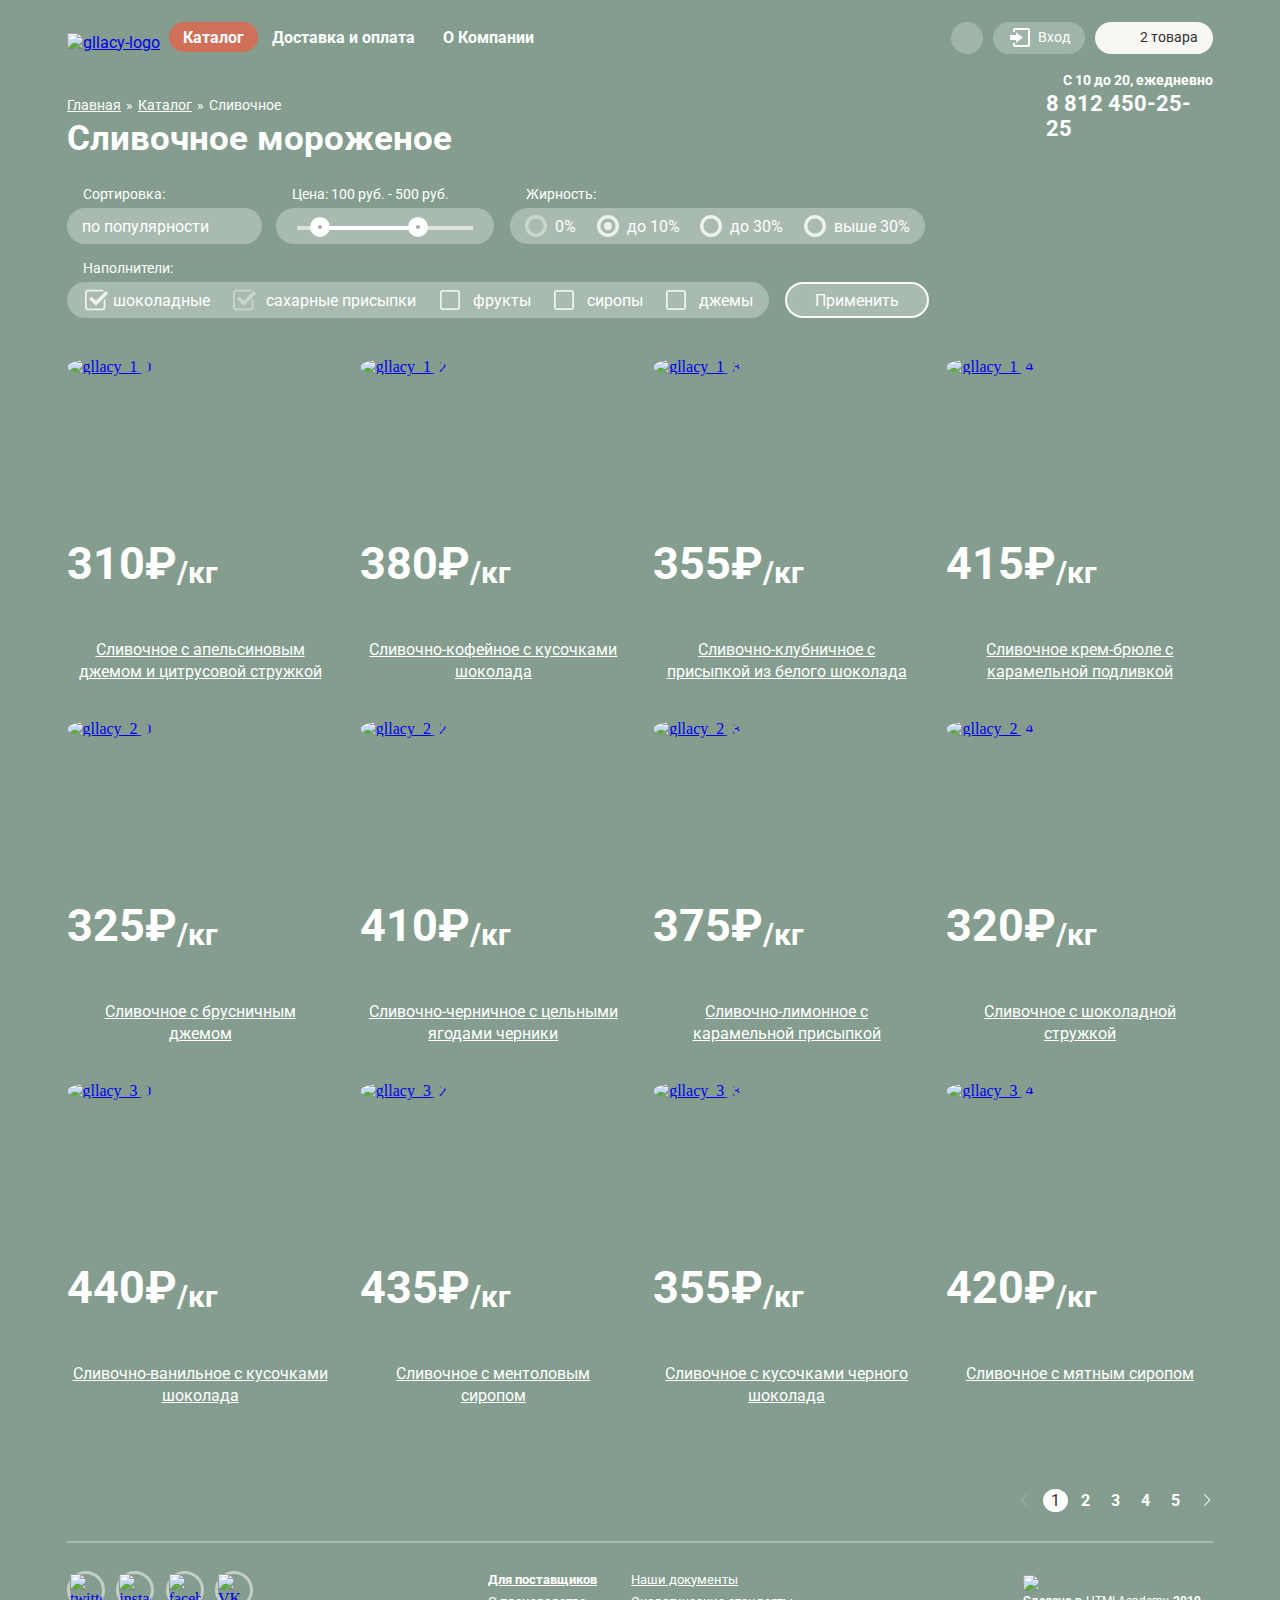
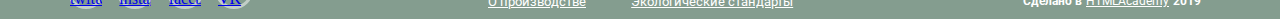
==== commit 21ba288c: "adding пару новых hover" ====
--- a/inner.html
+++ b/inner.html
@@ -120,7 +120,7 @@
                     <span class="name">Жирность:</span>
                     <ul class="fat-content">
                         <li>
-                            <input type="radio" class="visually-hidden fat-input" id="fat0" name="fat" value="1">
+                            <input type="radio" class="visually-hidden fat-input" id="fat0" name="fat" value="1" disabled>
                             <label for="fat0" class="fat">0%</label>
                         </li>
                         <li>
@@ -145,7 +145,7 @@
                             <label for="chock" class="stuff-list">шоколадные</label>
                         </li>
                         <li>
-                            <input type="checkbox" id="sugar" class="visually-hidden stuff-input" checked>
+                            <input type="checkbox" id="sugar" class="visually-hidden stuff-input" checked disabled>
                             <label for="sugar" class="stuff-list pad-left">сахарные присыпки</label>
                         </li>
                         <li>
@@ -307,10 +307,10 @@
         <ul class="sheet-list">
             <li><a class="list-arrow list-arrow-left" href="#"><span class="visually-hidden">previous page</span></a></li>
             <li class="first-page"><a class="first-page-text" href="#">1</a></li>
-            <li><a class="list-element" href="#">2</a></li>
-            <li><a class="list-element" href="#">3</a></li>
-            <li><a class="list-element" href="#">4</a></li>
-            <li><a class="list-element" href="#">5</a></li>
+            <li class="first-page"><a class="list-element" href="#">2</a></li>
+            <li class="first-page"><a class="list-element" href="#">3</a></li>
+            <li class="first-page"><a class="list-element" href="#">4</a></li>
+            <li class="first-page"><a class="list-element" href="#">5</a></li>
             <li><a class="list-arrow" href="#"><span class="visually-hidden">next page</span></a></li>
         </ul>
     </main>
--- a/css/style.css
+++ b/css/style.css
@@ -97,7 +97,12 @@
 .cat-background:focus,
 .cat-background:active {
 	color: #323232;
-	background-color: #f7f6f3;
+  background-color: #f7f6f3;
+  
+}
+
+.cat-background:active {
+  box-shadow: 0px -2px 1px 0px rgba(69, 69, 69, 1);
 }
 
 .cat-background {
@@ -128,6 +133,10 @@
 
 .cat-str:first-child {
 	font-weight: bold;
+}
+
+.cat-str:nth-child(2){
+  background-color: #d07058;
 }
 
 .cat-str:first-child::before {
@@ -226,7 +235,8 @@
 	width: 32px;
 	height: 32px;
 	background-image: url(../img/loupe-black.svg);
-	background-repeat: no-repeat;
+  background-repeat: no-repeat;
+  
 }
 
 .search-content {
@@ -252,6 +262,7 @@
 	position: absolute;
 	top: 37px;
   right: 0;
+  box-shadow: 0px 20px 20px 0px rgba(0, 0, 0, 0.4);
 }
 
 .search-form input {
@@ -322,7 +333,9 @@
 	justify-content: space-between;
 	position: absolute;
 	top: 37px;
-	right: 0;
+  right: 0;
+  box-shadow: 0px 20px 20px 0px rgba(0, 0, 0, 0.4);
+
 }
 
 .email-form {
@@ -446,7 +459,9 @@
 	display: flex;
 	position: absolute;
 	right: 0;
-	top: 37px;
+  top: 37px;
+  box-shadow: 0px 20px 20px 0px rgba(0, 0, 0, 0.4);
+
 }
 
 .basket-form {
@@ -1317,22 +1332,42 @@
 	margin-right: 15px;
 }
 
+.fat-input[disabled]+.fat::before{
+  opacity: 0.4;
+}
+
+
 .fat::before {
 	left: 0;
 	top: 5px;
 	width: 22px;
 	height: 22px;
 	content: "";
-	background-image: url(../img/radio-off.svg);
+  background-image: url(../img/radio-off.svg);
+  opacity: 0.8;
 	background-repeat: no-repeat;
 	position: absolute;
 	top: 50%;
 	transform: translateY(-50%);
 }
 
+.fat:hover::before {
+  opacity: 1.0;
+}
+
 .fat-input:checked+.fat::before {
 	background-image: url(../img/radio-on.svg);
-	background-repeat: no-repeat;
+  background-repeat: no-repeat;
+  opacity: 0.8;
+}
+
+.fat-input:checked+.fat:hover::before {
+  opacity: 1.0;
+}
+
+
+.fat-input:checked[disabled]+.fat::before {
+opacity: 0.4;
 }
 
 .no-margin {
@@ -1362,19 +1397,37 @@
 	content: "";
 	background-size: 100%;
 	background-image: url(../img/checkbox-off.svg);
-	background-repeat: no-repeat;
+  background-repeat: no-repeat;
+  opacity: 0.8;
 	position: absolute;
 	top: 50%;
 	transform: translateY(-50%);
 }
 
+.stuff-list:hover::before {
+  opacity: 1.0;
+}
+
+.stuff-input[disabled]+.stuff-list::before{
+  opacity: 0.4;
+}
+
+.stuff-input:checked[disabled]+.stuff-list::before{
+  opacity: 0.4;
+}
+
 .stuff-input:checked+.stuff-list::before {
-	background-image: url(../img/checkbox-on.svg);
+  background-image: url(../img/checkbox-on.svg);
+  opacity: 0.8;
 	background-repeat: no-repeat;
 	width: 24px;
 	height: 24px;
 }
 
+
+.stuff-input:checked+.stuff-list:hover::before {
+  opacity: 1.0;
+}
 .pad-left {
 	padding-left: 35px;
 }
@@ -1531,7 +1584,6 @@
 	height: 50px;
 	padding: 0;
 	margin-left: 27px;
-	margin-right: 27px;
 	justify-content: flex-end;
 	border-bottom: 2px solid #a9bbb1;
 	margin-top: 47px;
@@ -1539,20 +1591,26 @@
 }
 
 .list-element {
+  padding: 2px 8px;
 	font-family: "Roboto", Arial, sans-serif;
 	font-size: 16px;
 	color: #ffffff;
 	font-weight: bold;
-	margin-right: 20px;
-	text-decoration: none;
-	width: 20px;
-	height: 20px;
+  text-decoration: none;
+  background-color: #849d8f;
+  text-decoration: none;
+  
+  border-radius: 50%;
+}
+
+.list-element:hover{
+  background-color: #9db1a5;
 }
 
 .first-page {
 	width: 25px;
 	height: 25px;
-	margin-right: 13px;
+  margin-right: 5px;
 }
 
 .first-page-text {
@@ -1562,8 +1620,9 @@
 	color: #323232;
 	font-weight: medium;
 	background-color: #ffffff;
-	border-radius: 50%;
-	text-decoration: none;
+  text-decoration: none;
+  
+  border-radius: 50%;
 }
 
 .list-arrow {
@@ -1571,7 +1630,7 @@
 	background-repeat: no-repeat;
 	display: block;
 	margin-top: 3px;
-	margin-left: 3px;
+	margin-left: 10px;
 	text-decoration: none;
 	width: 10px;
 	height: 20px;
